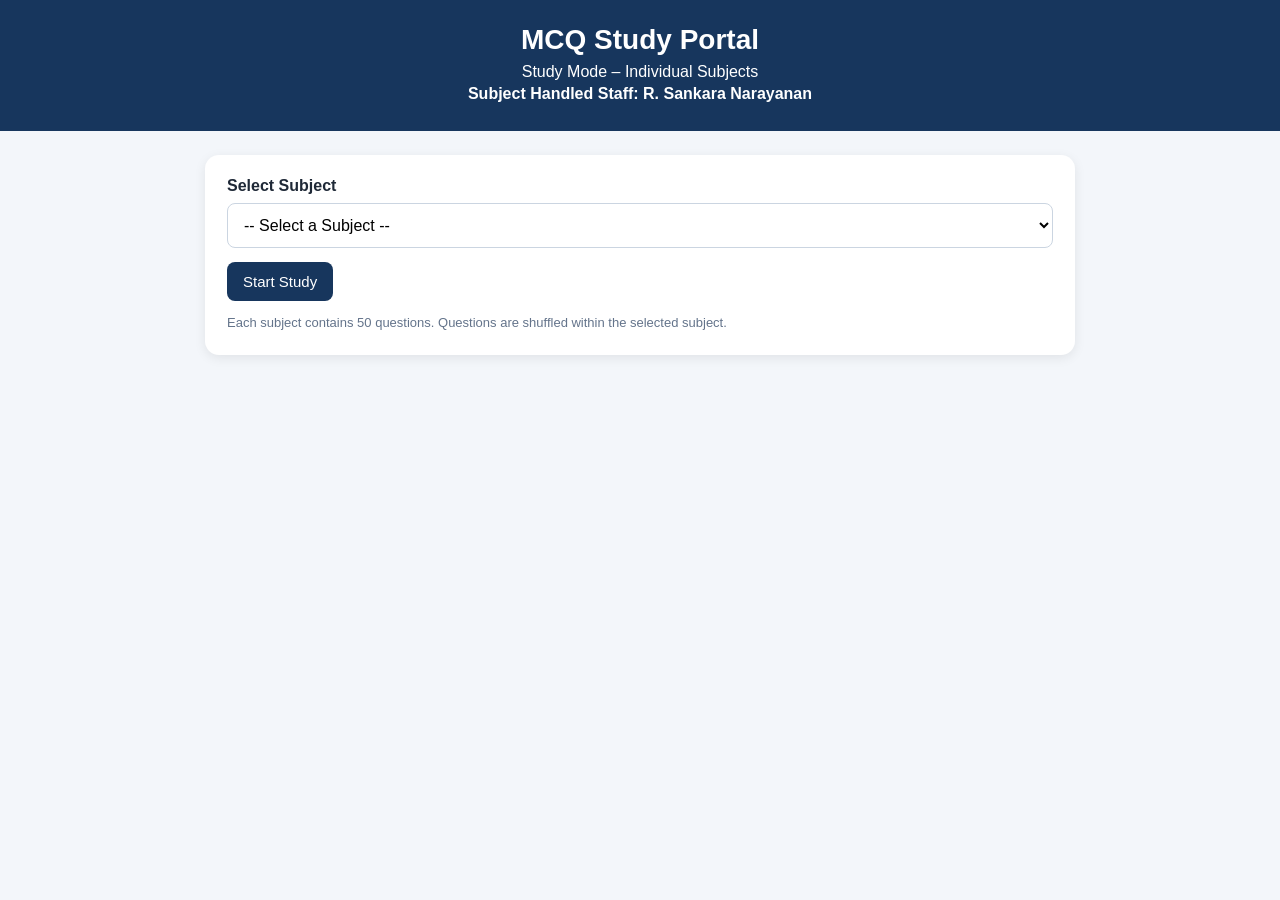
==== index.html @ 5b1bfc80 "Add files via upload" ====
<!DOCTYPE html>
<html lang="en">
<head>
<meta charset="UTF-8">
<meta name="viewport" content="width=device-width, initial-scale=1.0">
<title>MCQ Study Portal</title>
<style>
*{box-sizing:border-box}
body{margin:0;font-family:Arial,Helvetica,sans-serif;background:#f3f6fa;color:#1f2937}
header{background:#17365d;color:#fff;text-align:center;padding:24px 15px}
header h1{margin:0 0 7px;font-size:28px}
header p{margin:4px 0}
.container{max-width:900px;margin:24px auto;padding:0 15px}
.panel,.card{background:#fff;border-radius:14px;padding:22px;box-shadow:0 3px 12px rgba(0,0,0,.08);margin-bottom:18px}
label{font-weight:bold;display:block;margin-bottom:8px}
select{width:100%;padding:12px;border:1px solid #cbd5e1;border-radius:8px;font-size:16px;background:#fff}
button{border:0;border-radius:8px;padding:11px 16px;font-size:15px;cursor:pointer;background:#17365d;color:#fff}
button:hover{opacity:.9}
button:disabled{cursor:not-allowed;opacity:.9}
.secondary{background:#64748b}
.start{margin-top:14px}
.subject{font-size:14px;font-weight:bold;color:#2563eb;margin-bottom:8px}
.progress{font-size:14px;color:#64748b;margin:8px 0}
.bar{height:8px;background:#e2e8f0;border-radius:20px;overflow:hidden;margin-bottom:22px}
.fill{height:100%;width:0;background:#2563eb;transition:.2s}
.question{font-size:20px;font-weight:bold;line-height:1.5;margin-bottom:18px}
.option{display:block;width:100%;text-align:left;margin:10px 0;background:#f8fafc;color:#1f2937;border:1px solid #cbd5e1}
.option.correct{background:#dcfce7;border-color:#16a34a;color:#166534}
.option.wrong{background:#fee2e2;border-color:#dc2626;color:#991b1b}
.feedback{display:none;margin-top:15px;padding:12px;border-radius:8px;font-weight:bold}
.feedback.show{display:block}
.feedback.correct{background:#dcfce7;color:#166534}
.feedback.wrong{background:#fee2e2;color:#991b1b}
.nav{display:flex;justify-content:space-between;gap:10px;margin-top:20px}
.note{font-size:13px;color:#64748b;margin-top:12px;line-height:1.5}
.hidden{display:none}
@media(max-width:600px){header h1{font-size:23px}.question{font-size:18px}.panel,.card{padding:17px}}
</style>
</head>
<body>
<header>
<h1>MCQ Study Portal</h1>
<p>Study Mode – Individual Subjects</p>
<p style="font-weight:bold">Subject Handled Staff: R. Sankara Narayanan</p>
</header>

<div class="container">
<div class="panel">
<label for="subjectSelect">Select Subject</label>
<select id="subjectSelect">
<option value="">-- Select a Subject --</option>
<option value="IDT">Innovation &amp; Design Thinking</option>
<option value="WDF">Web Fundamentals and HTML</option>
<option value="IOT">Internet of Things</option>
<option value="DBMS">Database Management System</option>
</select>
<button class="start" onclick="startStudy()">Start Study</button>
<div class="note">Each subject contains 50 questions. Questions are shuffled within the selected subject.</div>
</div>

<div id="studyCard" class="card hidden">
<div class="subject" id="subjectName"></div>
<div class="progress" id="progress"></div>
<div class="bar"><div class="fill" id="fill"></div></div>
<div class="question" id="question"></div>
<div id="options"></div>
<div id="feedback" class="feedback"></div>
<div class="nav">
<button class="secondary" onclick="previousQuestion()">Previous</button>
<button onclick="nextQuestion()">Next</button>
</div>
</div>
</div>

<script>
const banks = {"IDT": [{"q": "Which of the following best describes innovation?", "o": ["Repeating an existing idea without changes", "Applying new ideas to create value or solve problems", "Memorizing existing information", "Avoiding changes in existing systems"], "a": 1}, {"q": "What is the main purpose of creativity in the innovation process?", "o": ["To generate new and useful ideas", "To eliminate all possible ideas", "To follow existing solutions only", "To reduce the number of alternatives"], "a": 0}, {"q": "Which of the following is an important characteristic of an innovative idea?", "o": ["It must always be expensive", "It should provide value or solve a problem", "It must use advanced technology", "It should never be modified"], "a": 1}, {"q": "Why is innovation important for organizations?", "o": ["It helps organizations avoid customer needs", "It helps organizations develop better products and solutions", "It prevents competition", "It eliminates the need for creativity"], "a": 1}, {"q": "Design Thinking primarily focuses on:", "o": ["Technology-centered solutions", "User-centered problem solving", "Increasing production speed only", "Reducing communication"], "a": 1}, {"q": "Which of the following is generally considered the first stage of Design Thinking?", "o": ["Ideate", "Prototype", "Empathize", "Test"], "a": 2}, {"q": "The main objective of the Empathize stage is to:", "o": ["Understand the users and their experiences", "Develop the final product immediately", "Select the cheapest solution", "Test the final prototype"], "a": 0}, {"q": "Which Design Thinking stage involves clearly defining the problem based on user needs and observations?", "o": ["Empathize", "Define", "Prototype", "Test"], "a": 1}, {"q": "Which stage of Design Thinking focuses on generating a wide range of possible solutions?", "o": ["Define", "Ideate", "Test", "Empathize"], "a": 1}, {"q": "A prototype in Design Thinking is mainly used to:", "o": ["Create the final product directly", "Test and communicate an idea", "Replace user research", "Avoid experimentation"], "a": 1}, {"q": "The main purpose of the Test stage is to:", "o": ["Understand how users respond to a solution", "Stop the design process", "Generate the initial problem", "Avoid user feedback"], "a": 0}, {"q": "A user-centric approach means:", "o": ["Designing products based only on company preferences", "Designing solutions around user needs and experiences", "Ignoring user feedback", "Focusing only on production cost"], "a": 1}, {"q": "Which activity is most useful for understanding how users behave in their real environment?", "o": ["Observation", "Advertising", "Budgeting", "Programming"], "a": 0}, {"q": "Empathy mapping is mainly used to:", "o": ["Understand a user's thoughts, feelings, actions, and experiences", "Calculate manufacturing costs", "Create financial statements", "Measure computer performance"], "a": 0}, {"q": "Which of the following is commonly included in an empathy map?", "o": ["Says", "Thinks", "Does", "All of the above"], "a": 3}, {"q": "Problem identification in Design Thinking should primarily focus on:", "o": ["The actual needs and difficulties of users", "The designer's personal preferences", "The most expensive solution", "The latest available technology"], "a": 0}, {"q": "Which creative thinking technique encourages generating many ideas without immediately judging them?", "o": ["Brainstorming", "Debugging", "Auditing", "Benchmarking"], "a": 0}, {"q": "What is the main purpose of brainstorming?", "o": ["To generate a large number of ideas", "To select one idea immediately", "To reject unusual ideas", "To avoid group participation"], "a": 0}, {"q": "Which of the following helps designers understand a problem from the user's point of view?", "o": ["Empathy", "Automation", "Accounting", "Optimization"], "a": 0}, {"q": "Which statement best describes the relationship between creativity and innovation?", "o": ["Creativity generates ideas, while innovation applies ideas to create value", "Creativity and innovation are exactly the same", "Innovation eliminates the need for creativity", "Creativity is useful only in artistic activities"], "a": 0}, {"q": "A college notices that students frequently wait for a long time at the canteen during lunch. A Design Thinking team observes students, interviews them, and studies their difficulties before proposing solutions. Which principle is primarily being followed?", "o": ["Technology-first approach", "User-centric approach", "Cost-centric approach", "Production-centric approach"], "a": 1}, {"q": "During an empathy study, students say that the online attendance system is \"confusing,\" but their actual behavior shows that they frequently ask classmates for help. What does this observation suggest?", "o": ["User statements should always be ignored", "User behavior can provide additional insights beyond what users explicitly say", "The system should immediately be replaced", "Interviews are unnecessary in Design Thinking"], "a": 1}, {"q": "A design team identifies the problem as \"Students need a better mobile application.\" Later, after user research, they redefine it as \"Students need a simple way to receive timely information about classroom changes.\" Why is the second problem statement better?", "o": ["It focuses on a specific technology", "It focuses on an underlying user need", "It completely avoids the user", "It provides a final solution immediately"], "a": 1}, {"q": "During brainstorming, one team member suggests an unusual idea. Other members immediately criticize it, and no further ideas are generated. Which principle of creative thinking has been violated?", "o": ["Delaying judgment during idea generation", "Focusing only on existing solutions", "Reducing the number of ideas", "Selecting the final prototype immediately"], "a": 0}, {"q": "A team develops a prototype, receives negative feedback from users, modifies the design, and tests it again. What important characteristic of Design Thinking is demonstrated?", "o": ["Design Thinking is a strictly linear process", "Design Thinking is iterative and uses feedback for improvement", "User feedback is used only after final development", "Prototyping eliminates the need for testing"], "a": 1}, {"q": "Which of the following best distinguishes creativity from innovation?", "o": ["Creativity focuses on generating ideas, while innovation focuses on implementing useful ideas", "Creativity is only related to technology", "Innovation does not require ideas", "Creativity always produces a commercial product"], "a": 0}, {"q": "Which factor can strongly encourage innovation within an organization?", "o": ["Fear of failure", "Openness to new ideas", "Avoidance of experimentation", "Strictly following existing methods"], "a": 1}, {"q": "An invention becomes an innovation when it:", "o": ["Is kept as a theoretical concept", "Is applied successfully to create value", "Is stored without being used", "Is copied from another person"], "a": 1}, {"q": "Which of the following is most likely to prevent creativity?", "o": ["Open discussion", "Multiple perspectives", "Fear of criticism", "Free exchange of ideas"], "a": 2}, {"q": "What is the primary purpose of Design Thinking?", "o": ["To find solutions based only on technical feasibility", "To solve complex problems by understanding people and their needs", "To eliminate the need for experimentation", "To produce solutions without research"], "a": 1}, {"q": "Which activity is most closely associated with the Define stage of Design Thinking?", "o": ["Framing the core user problem", "Building a physical model", "Conducting final product testing", "Launching the product"], "a": 0}, {"q": "What is the main characteristic of the Ideate stage?", "o": ["Selecting only one solution immediately", "Exploring multiple possible solutions", "Manufacturing the final product", "Measuring product sales"], "a": 1}, {"q": "Which of the following is an appropriate activity during the Prototype stage?", "o": ["Creating a simple representation of a proposed solution", "Writing the final business report", "Avoiding user interaction", "Defining the original problem"], "a": 0}, {"q": "Why is iteration important in Design Thinking?", "o": ["It allows the solution to be improved through repeated learning", "It prevents changes to the design", "It eliminates the need for testing", "It ensures that the first idea becomes the final solution"], "a": 0}, {"q": "Which of the following is an example of qualitative user research?", "o": ["Conducting an interview with a student", "Calculating the average attendance percentage", "Counting the number of computers", "Measuring network speed"], "a": 0}, {"q": "When observing users, a designer should primarily:", "o": ["Assume the reason behind every action", "Carefully notice user behavior and context", "Interrupt users frequently", "Suggest solutions immediately"], "a": 1}, {"q": "What is the main purpose of asking open-ended questions during user research?", "o": ["To obtain detailed responses and insights", "To force users to select one option", "To reduce user participation", "To confirm the designer's assumptions"], "a": 0}, {"q": "Which statement about empathy in Design Thinking is most appropriate?", "o": ["It means agreeing with every user opinion", "It helps designers understand users' experiences and perspectives", "It means designing without interacting with users", "It focuses only on emotional problems"], "a": 1}, {"q": "In an empathy map, the \"Feels\" section mainly captures:", "o": ["A user's emotional reactions", "The user's financial information", "The technical specifications of a product", "The designer's assumptions"], "a": 0}, {"q": "Which question is most useful for identifying a user's pain point?", "o": ["What difficulties do you experience while performing this task?", "Which programming language do you prefer?", "What is the product's manufacturing cost?", "Who designed the product?"], "a": 0}, {"q": "A problem statement in Design Thinking should generally be:", "o": ["Focused on a specific user need", "Written as a detailed technical solution", "Limited to one particular technology", "Based entirely on assumptions"], "a": 0}, {"q": "Which creative thinking technique involves changing or modifying an existing idea to develop a new possibility?", "o": ["SCAMPER", "Debugging", "Scheduling", "Classification"], "a": 0}, {"q": "What does the \"M\" in the SCAMPER technique represent?", "o": ["Modify", "Measure", "Manage", "Minimize"], "a": 0}, {"q": "Which technique encourages a person to generate ideas by looking at a problem from different viewpoints or roles?", "o": ["Six Thinking Hats", "Data normalization", "Flowcharting", "Benchmarking"], "a": 0}, {"q": "Which of the following is an important characteristic of effective creative thinking?", "o": ["Considering alternative perspectives", "Accepting the first idea without analysis", "Avoiding unusual possibilities", "Rejecting ideas before exploring them"], "a": 0}, {"q": "A university wants to improve its library service. Students complain that finding books is difficult, but observation shows that many students are actually confused by the location signs. Which conclusion demonstrates effective Design Thinking?", "o": ["Immediately develop a new library application", "Investigate the underlying user difficulty before selecting a solution", "Replace all library computers", "Ignore observations because students already provided feedback"], "a": 1}, {"q": "A design team interviews students and discovers that students request \"more charging points.\" However, observation reveals that the actual problem is that students cannot find available charging points when needed. Which insight is most useful?", "o": ["The solution must immediately be more charging points", "The underlying need should be investigated rather than accepting the stated solution", "Interviews should not be conducted", "Observation is unnecessary when users give suggestions"], "a": 1}, {"q": "During ideation, a team generates 50 possible solutions but initially evaluates none of them. Why can this approach be useful?", "o": ["It encourages divergent thinking before convergent selection", "It guarantees that every idea will be implemented", "It prevents creativity", "It eliminates the need for user research"], "a": 0}, {"q": "A team creates two low-cost prototypes for the same user problem and allows users to interact with both. What is the main advantage of this approach?", "o": ["It allows comparison and learning before investing heavily in one solution", "It guarantees that both prototypes will become final products", "It eliminates the need for user feedback", "It prevents further modification"], "a": 0}, {"q": "A designer believes that students dislike a particular college service. During interviews, students provide evidence that contradicts this belief. What should the designer do?", "o": ["Ignore the evidence and retain the original assumption", "Modify the understanding of the problem based on the evidence", "Stop the Design Thinking process", "Select a solution before collecting more information"], "a": 1}], "WDF": [{"q": "What is the main purpose of the World Wide Web?", "o": ["To provide access to interconnected web resources", "To replace computer hardware", "To store files only on local computers", "To control operating systems"], "a": 0}, {"q": "Which statement correctly distinguishes the Internet from the Web?", "o": ["The Internet and Web are exactly the same", "The Web is a service that operates over the Internet", "The Internet operates only through web browsers", "The Web does not require a network connection"], "a": 1}, {"q": "In the client-server model, which component usually requests a web resource?", "o": ["Server", "Database", "Client", "Router"], "a": 2}, {"q": "Which component is primarily responsible for responding to requests from clients?", "o": ["Server", "Browser cache", "Keyboard", "Monitor"], "a": 0}, {"q": "Which part of a URL identifies the communication protocol?", "o": ["Domain name", "Path", "Protocol scheme", "File name"], "a": 2}, {"q": "What is the main purpose of DNS?", "o": ["To encrypt web pages", "To translate domain names into IP addresses", "To create HTML documents", "To compress web files"], "a": 1}, {"q": "Which HTTP method is commonly used to retrieve data from a server?", "o": ["GET", "POST", "DELETE", "PATCH"], "a": 0}, {"q": "Which HTTP status code indicates that a requested resource was successfully returned?", "o": ["404", "500", "200", "301"], "a": 2}, {"q": "What does HTTP status code 404 generally indicate?", "o": ["Successful request", "Resource not found", "Server permanently stopped", "Authentication completed"], "a": 1}, {"q": "Which HTTP status code represents a server-side error?", "o": ["201", "301", "404", "500"], "a": 3}, {"q": "What is the primary function of a web browser?", "o": ["To compile operating systems", "To request, interpret, and display web resources", "To replace a web server", "To assign IP addresses"], "a": 1}, {"q": "Which tool in a modern browser is mainly used to inspect HTML and CSS and debug web pages?", "o": ["File Manager", "Calculator", "Developer Tools", "Media Player"], "a": 2}, {"q": "Which declaration is used to indicate that an HTML document uses HTML5?", "o": ["<!DOCTYPE html>", "<html5>", "<doctype html5>", "<html version=\"5\">"], "a": 0}, {"q": "Which HTML element contains metadata and information about the document?", "o": ["<body>", "<head>", "<main>", "<section>"], "a": 1}, {"q": "Which HTML element is used to create a hyperlink?", "o": ["<link>", "<href>", "<a>", "<url>"], "a": 2}, {"q": "Which attribute specifies the destination of a hyperlink?", "o": ["src", "alt", "href", "target"], "a": 2}, {"q": "Which HTML element is used to display an image?", "o": ["<image>", "<img>", "<picturebox>", "<src>"], "a": 1}, {"q": "Which attribute provides alternative text for an image?", "o": ["title", "href", "alt", "text"], "a": 2}, {"q": "Which HTML element creates an unordered list?", "o": ["<ol>", "<list>", "<li>", "<ul>"], "a": 3}, {"q": "Which HTML element is used to define a table row?", "o": ["<td>", "<tr>", "<th>", "<row>"], "a": 1}, {"q": "A user enters a domain name into a browser, and the browser needs to determine the server's IP address before establishing communication. Which process is primarily involved?", "o": ["HTML parsing", "DNS resolution", "CSS rendering", "Form validation"], "a": 1}, {"q": "A browser receives an HTML document from a server. Which sequence best represents the general rendering process?", "o": ["Render page → parse HTML → request document", "Parse HTML → construct page structure → apply styles → render", "Apply CSS → request DNS → parse HTML", "Render page → apply HTML → resolve domain name"], "a": 1}, {"q": "A developer wants a button on a webpage to submit form data to the server where the data should not normally appear in the URL query string. Which method is more appropriate?", "o": ["GET", "TRACE", "POST", "HEAD"], "a": 2}, {"q": "Which HTML structure provides the most semantic meaning for the main content of a webpage?", "o": ["Using only <div> elements", "Using <main> for the primary content", "Using <span> for all content", "Using <br> between sections"], "a": 1}, {"q": "A developer opens browser DevTools and changes CSS properties directly in the Elements panel. What is the main purpose of doing this?", "o": ["Permanently modifying the server-side HTML", "Testing visual changes interactively in the browser", "Changing the DNS records", "Installing a web server"], "a": 1}, {"q": "Which of the following is required for a client to communicate with a web server?", "o": ["Network connection", "Printer connection", "Spreadsheet software", "Image editor"], "a": 0}, {"q": "What does a web server generally do when it receives a valid client request?", "o": ["Deletes the browser", "Processes the request and sends an appropriate response", "Changes the client's operating system", "Creates a new IP address for every request"], "a": 1}, {"q": "Which part of a URL generally identifies the website's domain?", "o": ["Query string", "Fragment", "Domain name", "File extension"], "a": 2}, {"q": "In the URL https://example.com/products/item.html, what does /products/item.html represent?", "o": ["Protocol", "Path", "Domain", "Port"], "a": 1}, {"q": "Which HTTP method is generally associated with sending new data to a server?", "o": ["POST", "GET", "HEAD", "OPTIONS"], "a": 0}, {"q": "Which HTTP status code indicates a successful resource creation?", "o": ["200", "201", "404", "503"], "a": 1}, {"q": "What does an HTTP 301 response generally indicate?", "o": ["Temporary server failure", "Unauthorized access", "Permanent redirection", "Successful deletion"], "a": 2}, {"q": "Which status code belongs to the 4xx category?", "o": ["200", "301", "404", "500"], "a": 2}, {"q": "What is the primary role of DNS in web communication?", "o": ["Converting HTML into CSS", "Mapping human-readable domain names to network addresses", "Creating hyperlinks", "Rendering images"], "a": 1}, {"q": "Which browser component allows developers to view network requests made by a webpage?", "o": ["DevTools Network panel", "Address bar", "Bookmark manager", "History panel"], "a": 0}, {"q": "Which element represents the root of an HTML document?", "o": ["<body>", "<head>", "<html>", "<document>"], "a": 2}, {"q": "Which section normally contains the visible content displayed on a webpage?", "o": ["<meta>", "<body>", "<head>", "<title>"], "a": 1}, {"q": "Which HTML attribute is used to provide a unique identifier for an element?", "o": ["class", "name", "id", "type"], "a": 2}, {"q": "Which HTML element is normally used for the largest heading?", "o": ["<h6>", "<heading>", "<head>", "<h1>"], "a": 3}, {"q": "Which element represents an individual item in an HTML list?", "o": ["<li>", "<item>", "<list>", "<ul>"], "a": 0}, {"q": "Which HTML element is used to create a numbered list?", "o": ["<ul>", "<ol>", "<dl>", "<li>"], "a": 1}, {"q": "Which semantic element is most appropriate for a group of navigation links?", "o": ["<nav>", "<navigate>", "<links>", "<menuitem>"], "a": 0}, {"q": "Which HTML element is used to create a form?", "o": ["<input>", "<form>", "<fieldset>", "<submit>"], "a": 1}, {"q": "Which input type is most appropriate for allowing a user to select a date?", "o": ["text", "number", "date", "calendar"], "a": 2}, {"q": "Which HTML element is used to embed a video in a webpage?", "o": ["<movie>", "<media>", "<video>", "<film>"], "a": 2}, {"q": "A webpage contains a form with user information. The developer wants the submitted values to be included as parameters in the URL. Which HTTP method is generally appropriate?", "o": ["POST", "GET", "DELETE", "PATCH"], "a": 1}, {"q": "A developer wants to make a webpage more meaningful to search engines and assistive technologies. Which approach is most appropriate?", "o": ["Use semantic HTML elements where appropriate", "Use only <div> elements", "Replace headings with images", "Avoid structural elements"], "a": 0}, {"q": "A webpage contains a table where the first row contains headings such as \"Name\", \"Email\", and \"Department\". Which HTML element is most appropriate for these heading cells?", "o": ["<td>", "<tr>", "<th>", "<theadcell>"], "a": 2}, {"q": "A developer wants an image to remain understandable to users who cannot see the image. Which HTML feature should be used?", "o": ["href attribute", "alt attribute", "src attribute", "target attribute"], "a": 1}, {"q": "A browser loads an HTML page, but a developer wants to identify which resource is taking unusually long to load. Which DevTools feature would be most useful?", "o": ["Elements panel", "Network panel", "Console history", "Bookmarks panel"], "a": 1}], "IOT": [{"q": "What does IoT primarily refer to?", "o": ["Connecting physical objects to networks so they can collect and exchange data", "Connecting only computers to the Internet", "Developing only mobile applications", "Storing data only on personal computers"], "a": 0}, {"q": "Which of the following is an important characteristic of IoT?", "o": ["Devices operate without any communication", "Physical objects can sense, communicate, and exchange information", "IoT devices cannot interact with their environment", "IoT is limited to desktop computers"], "a": 1}, {"q": "Which of the following is a common real-world application of IoT?", "o": ["Smart home automation", "Traditional paper filing", "Manual typewriting", "Offline text editing"], "a": 0}, {"q": "What was one of the major ideas behind Machine-to-Machine communication?", "o": ["Enabling machines to exchange information with limited human intervention", "Connecting only humans through social media", "Replacing all sensors with computers", "Preventing machines from communicating"], "a": 0}, {"q": "How is modern IoT related to M2M communication?", "o": ["IoT completely eliminates machine communication", "M2M communication contributed to the development of connected IoT systems", "M2M and IoT have no relationship", "IoT existed before all forms of machine communication"], "a": 1}, {"q": "Which of the following is an important building block of an IoT ecosystem?", "o": ["Sensors", "Paper documents", "Typewriters", "Manual registers"], "a": 0}, {"q": "What is the primary function of a sensor in an IoT system?", "o": ["To physically move an object", "To detect or measure physical conditions", "To provide electrical power to every device", "To display web pages"], "a": 1}, {"q": "Which of the following can be measured using an IoT sensor?", "o": ["Temperature", "Programming language", "Database schema", "Source code"], "a": 0}, {"q": "What is the primary function of an actuator?", "o": ["To sense environmental conditions", "To store Internet addresses", "To perform a physical action based on a control signal", "To translate domain names"], "a": 2}, {"q": "Which device is commonly used to control sensors and actuators in an IoT system?", "o": ["Microcontroller", "Monitor", "Printer", "Keyboard"], "a": 0}, {"q": "A microcontroller typically contains:", "o": ["Only a display screen", "Processing capability along with memory and input/output interfaces", "Only a network cable", "Only a sensor"], "a": 1}, {"q": "What is the primary role of a gateway in an IoT ecosystem?", "o": ["To connect IoT devices or networks and facilitate communication", "To replace all sensors", "To physically measure temperature", "To act only as a power supply"], "a": 0}, {"q": "In a basic IoT reference architecture, which layer is closest to the physical environment?", "o": ["Application layer", "Network layer", "Perception layer", "Presentation layer"], "a": 2}, {"q": "What is the main responsibility of the perception layer?", "o": ["Providing user applications", "Sensing and collecting information from the physical environment", "Managing business reports", "Displaying web pages"], "a": 1}, {"q": "Which layer is primarily responsible for transmitting collected data between IoT devices and other systems?", "o": ["Network layer", "Perception layer", "Application layer", "Physical storage layer"], "a": 0}, {"q": "What is the main purpose of the application layer in IoT?", "o": ["To directly measure temperature", "To provide services and applications using IoT data", "To replace sensors", "To physically move devices"], "a": 1}, {"q": "Which sequence correctly represents the basic three-layer IoT reference architecture?", "o": ["Application → Perception → Network", "Network → Application → Perception", "Perception → Network → Application", "Application → Network → Perception"], "a": 2}, {"q": "A smart irrigation system uses a soil-moisture sensor to determine whether water is required. Which component performs the measurement?", "o": ["Actuator", "Gateway", "Sensor", "Microcontroller"], "a": 2}, {"q": "In a smart lighting system, which component can switch a light ON or OFF based on a control signal?", "o": ["Sensor", "Actuator", "Gateway", "Network cable"], "a": 1}, {"q": "Which statement best describes the scope of IoT?", "o": ["It is limited to industrial machines", "It is limited to smart homes", "It can connect and monitor devices across areas such as healthcare, agriculture, industry, and transportation", "It is limited to personal computers"], "a": 2}, {"q": "A smart farming system measures soil moisture and sends the collected information to a remote application. Which sequence best represents the basic flow of information?", "o": ["Application → Sensor → Network", "Sensor → Network → Application", "Network → Sensor → Application", "Actuator → Application → Sensor"], "a": 1}, {"q": "An IoT device collects temperature data, but the device cannot directly communicate with a remote server because it uses a local communication technology. Which component can help connect the local IoT network to another network?", "o": ["Sensor", "Actuator", "Gateway", "Battery"], "a": 2}, {"q": "A system continuously monitors a patient's temperature and uses the collected information to trigger a cooling mechanism when required. Which combination correctly represents the sensing and action components?", "o": ["Sensor for measuring temperature and actuator for performing the physical action", "Actuator for measuring temperature and sensor for performing the physical action", "Gateway for measuring temperature and sensor for performing the physical action", "Microcontroller for measuring temperature and network for performing the physical action"], "a": 0}, {"q": "Which statement best explains the evolution from M2M communication to modern IoT?", "o": ["M2M focused on machine communication, while IoT extends connectivity into broader ecosystems involving devices, networks, data, and applications", "M2M was developed after modern IoT", "IoT removes the need for machine communication", "M2M systems were designed only for human-to-human communication"], "a": 0}, {"q": "An IoT system has sensors that collect environmental data, a communication network that transfers the data, and an application that presents useful services to users. Which mapping is correct?", "o": ["Sensors – Application layer; Network – Perception layer; Application – Network layer", "Sensors – Perception layer; Network – Network layer; Application – Application layer", "Sensors – Network layer; Network – Application layer; Application – Perception layer", "Sensors – Application layer; Network – Network layer; Application – Perception layer"], "a": 1}, {"q": "Which statement best describes an IoT device?", "o": ["A physical device capable of sensing, processing, communicating, or acting within a connected system", "A device that can only perform offline calculations", "A device that cannot exchange information", "A computer used only for word processing"], "a": 0}, {"q": "Why is IoT considered important in modern applications?", "o": ["It prevents automation", "It enables monitoring, control, and data-driven decision making", "It eliminates the use of sensors", "It removes the need for communication networks"], "a": 1}, {"q": "Which of the following is an example of IoT in healthcare?", "o": ["Smart patient monitoring", "Manual paper record keeping only", "Traditional classroom teaching", "Offline document printing"], "a": 0}, {"q": "Which of the following is an example of IoT in transportation?", "o": ["Smart traffic monitoring", "Manual filing", "Traditional handwriting", "Offline image editing"], "a": 0}, {"q": "M2M communication primarily involves communication between:", "o": ["Humans and books", "Machines or devices", "Computers and printers only", "Users and websites only"], "a": 1}, {"q": "Which development helped expand M2M concepts into modern IoT ecosystems?", "o": ["Wider connectivity and integration of connected devices, data, and applications", "Removal of communication networks", "Elimination of sensors", "Replacement of digital systems with manual systems"], "a": 0}, {"q": "Which of the following is part of the IoT ecosystem?", "o": ["Devices", "Connectivity", "Applications", "All of the above"], "a": 3}, {"q": "What is the main purpose of collecting data from IoT devices?", "o": ["To prevent analysis", "To support monitoring, control, and useful services", "To disconnect devices", "To eliminate automation"], "a": 1}, {"q": "Which component detects a physical phenomenon such as light, temperature, or pressure?", "o": ["Sensor", "Gateway", "Actuator", "Application"], "a": 0}, {"q": "Which component converts a control signal into a physical action?", "o": ["Gateway", "Sensor", "Actuator", "Network"], "a": 2}, {"q": "Which of the following is an example of an actuator?", "o": ["Temperature sensor", "Motor", "Light sensor", "Humidity sensor"], "a": 1}, {"q": "What is one important advantage of using a microcontroller in IoT devices?", "o": ["It can process sensor inputs and control connected components", "It can only display information", "It cannot interact with sensors", "It replaces every network in an IoT system"], "a": 0}, {"q": "Which component can provide an interface between different communication technologies in an IoT system?", "o": ["Sensor", "Gateway", "Actuator", "Battery"], "a": 1}, {"q": "The perception layer may also be referred to as the layer responsible for:", "o": ["Sensing and data acquisition", "User interface design", "Business management", "Application reporting"], "a": 0}, {"q": "Which layer provides communication between the perception layer and higher-level applications?", "o": ["Application layer", "Network layer", "User layer", "Device-free layer"], "a": 1}, {"q": "Which IoT layer is most closely associated with delivering services to end users?", "o": ["Perception layer", "Network layer", "Application layer", "Sensor layer"], "a": 2}, {"q": "A temperature sensor is connected to a microcontroller. What is the likely role of the microcontroller?", "o": ["To interpret sensor data and execute programmed control logic", "To physically measure temperature without a sensor", "To replace the communication network", "To provide only mechanical movement"], "a": 0}, {"q": "A smart door system detects a person's presence and automatically unlocks the door. Which combination is most appropriate?", "o": ["Sensor for detection and actuator for door movement", "Actuator for detection and sensor for door movement", "Gateway for detection and sensor for door movement", "Network for detection and gateway for door movement"], "a": 0}, {"q": "Which of the following best describes a gateway in an IoT system?", "o": ["A component that only measures physical parameters", "A component that can connect local devices or networks to other networks or systems", "A component that only performs mechanical actions", "A component used only for displaying data"], "a": 1}, {"q": "Which of the following represents a complete basic IoT flow?", "o": ["Sense → Communicate → Process/Use data → Act when required", "Act → Disconnect → Sense → Delete data", "Display → Print → Disconnect → Sense", "Store → Print → Type → Disconnect"], "a": 0}, {"q": "A factory uses sensors to monitor machine vibration. The data is transmitted through a gateway to a monitoring application, which alerts an operator when abnormal vibration is detected. Which sequence best represents the system?", "o": ["Actuator → Sensor → Gateway → Application", "Sensor → Gateway → Application → User alert", "Gateway → Sensor → Actuator → Application", "Application → Sensor → Gateway → Actuator"], "a": 1}, {"q": "An IoT system uses a microcontroller to read sensor values and then activate a motor when a threshold is exceeded. What is the most appropriate role of the microcontroller?", "o": ["It acts only as a network cable", "It performs processing and control between sensing and actuation", "It replaces the physical sensor", "It provides only Internet access"], "a": 1}, {"q": "A smart building has temperature sensors, network connectivity, a gateway, and an application that allows administrators to monitor room conditions. Which statement is most accurate?", "o": ["The sensors belong to the application layer", "The gateway replaces the perception layer", "The system combines multiple IoT ecosystem components to provide an integrated service", "The application directly measures temperature without sensors"], "a": 2}, {"q": "A company wants to convert an isolated machine-monitoring system into a broader IoT solution. Which change would best represent this transition?", "o": ["Remove communication capabilities", "Connect devices with networks and integrate collected data with applications and services", "Replace sensors with manual inspection", "Prevent devices from exchanging information"], "a": 1}, {"q": "In a three-layer IoT architecture, a sensor detects temperature, a communication network transfers the reading, and a cloud-based application displays the temperature to a user. Which mapping is correct?", "o": ["Sensor – Application, Network – Perception, Cloud application – Network", "Sensor – Network, Network – Application, Cloud application – Perception", "Sensor – Perception, Network – Network, Cloud application – Application", "Sensor – Application, Network – Network, Cloud application – Perception"], "a": 2}], "DBMS": [{"q": "Which of the following is the primary purpose of a Database Management System?", "o": ["To increase data redundancy", "To manage and organize data efficiently", "To replace the operating system", "To increase processor speed"], "a": 1}, {"q": "Which of the following is a major disadvantage of the traditional file-processing system?", "o": ["Data redundancy", "Data independence", "Data abstraction", "Data security"], "a": 0}, {"q": "Which of the following is an advantage of a DBMS over a traditional file system?", "o": ["Increased data duplication", "Increased program-data dependency", "Improved data sharing and security", "Increased data inconsistency"], "a": 2}, {"q": "Who is primarily responsible for managing the database, defining access privileges, and maintaining database security?", "o": ["End User", "Application Programmer", "Database Administrator", "System Analyst"], "a": 2}, {"q": "In the three-level architecture of a DBMS, which level describes the overall logical structure of the database?", "o": ["External level", "Internal level", "Conceptual level", "Physical level"], "a": 2}, {"q": "Which data model represents data in the form of tables consisting of rows and columns?", "o": ["Hierarchical model", "Network model", "Relational model", "Object-oriented model"], "a": 2}, {"q": "Which data model organizes data in the form of a tree structure?", "o": ["Relational model", "Hierarchical model", "Network model", "Object-oriented model"], "a": 1}, {"q": "The actual data stored in a database at a particular point in time is called:", "o": ["Schema", "Instance", "Domain", "Attribute"], "a": 1}, {"q": "The overall logical structure or design of a database is known as:", "o": ["Instance", "Schema", "Tuple", "Relation"], "a": 1}, {"q": "Which type of data independence allows changes in the conceptual schema without requiring changes to external schemas?", "o": ["Physical data independence", "Logical data independence", "Storage independence", "Application independence"], "a": 1}, {"q": "Which DBMS language is used to create, alter, and delete database structures?", "o": ["DML", "DDL", "DCL", "TCL"], "a": 1}, {"q": "Which of the following is a DML command?", "o": ["CREATE", "GRANT", "INSERT", "COMMIT"], "a": 2}, {"q": "Which of the following is a DCL command?", "o": ["SELECT", "UPDATE", "GRANT", "COMMIT"], "a": 2}, {"q": "Which of the following is a TCL command?", "o": ["CREATE", "INSERT", "COMMIT", "GRANT"], "a": 2}, {"q": "In an ER model, an entity represents:", "o": ["A real-world object or concept", "A database command", "A table column only", "A database transaction"], "a": 0}, {"q": "A collection of similar entities is called:", "o": ["Entity set", "Relationship set", "Attribute set", "Domain"], "a": 0}, {"q": "Which of the following is an example of a multivalued attribute?", "o": ["Student ID", "Date of Birth", "Phone Numbers", "Age"], "a": 2}, {"q": "A relationship involving two entity sets is called:", "o": ["Unary relationship", "Binary relationship", "Ternary relationship", "Recursive relationship"], "a": 1}, {"q": "In an ER diagram, an attribute is generally represented by:", "o": ["Rectangle", "Diamond", "Oval", "Triangle"], "a": 2}, {"q": "Which key uniquely identifies each record in a relation?", "o": ["Foreign key", "Super key", "Primary key", "Alternate key"], "a": 2}, {"q": "A student can enroll in many courses, and each course can have many students. What type of relationship exists between Student and Course?", "o": ["One-to-one", "One-to-many", "Many-to-one", "Many-to-many"], "a": 3}, {"q": "If Dept_ID in STUDENT refers to Dept_ID in DEPARTMENT, what is Dept_ID in STUDENT?", "o": ["Primary key", "Candidate key", "Foreign key", "Super key"], "a": 2}, {"q": "Which relational algebra operation is used to retrieve only those tuples that satisfy a specified condition?", "o": ["Projection", "Selection", "Union", "Cartesian Product"], "a": 1}, {"q": "An employee can have multiple phone numbers. When mapping this ER model to a relational model, what is the most appropriate approach?", "o": ["Store all phone numbers in one atomic attribute", "Create a separate relation for Employee and Phone Number", "Use Phone Number as the employee's primary key", "Remove the Phone Number attribute"], "a": 1}, {"q": "A relationship between Employee and Project contains information that must participate in another relationship with Department. Which ER concept should be used to represent the relationship as a higher-level entity?", "o": ["Specialization", "Generalization", "Aggregation", "Generalization hierarchy"], "a": 2}, {"q": "Which of the following is a collection of related data?", "o": ["Database", "Program", "Algorithm", "Compiler"], "a": 0}, {"q": "Data inconsistency occurs when:", "o": ["Multiple copies of data contain different values", "Data is stored only once", "Data is encrypted", "Data is normalized"], "a": 0}, {"q": "Which database user develops application programs that access the database?", "o": ["End User", "Application Programmer", "Database Administrator", "Data Analyst"], "a": 1}, {"q": "Which level of database architecture is closest to physical storage?", "o": ["External Level", "Conceptual Level", "Internal Level", "User Level"], "a": 2}, {"q": "Which data model allows a record to have multiple parent records?", "o": ["Hierarchical Model", "Network Model", "Relational Model", "Object Model"], "a": 1}, {"q": "A row in a relational table is also known as:", "o": ["Attribute", "Tuple", "Domain", "Schema"], "a": 1}, {"q": "Which term refers to the set of allowable values for an attribute?", "o": ["Domain", "Relation", "Tuple", "Entity"], "a": 0}, {"q": "Which command is used to remove a table structure from a database?", "o": ["DELETE", "REMOVE", "DROP", "ERASE"], "a": 2}, {"q": "Which DML command is used to modify existing records?", "o": ["ALTER", "UPDATE", "CREATE", "GRANT"], "a": 1}, {"q": "Which command permanently saves a transaction?", "o": ["COMMIT", "ROLLBACK", "REVOKE", "SAVEPOINT"], "a": 0}, {"q": "In an ER diagram, relationships are represented by:", "o": ["Rectangles", "Ovals", "Diamonds", "Circles"], "a": 2}, {"q": "An attribute that can be divided into smaller subparts is called:", "o": ["Composite Attribute", "Derived Attribute", "Multivalued Attribute", "Key Attribute"], "a": 0}, {"q": "Which attribute can have multiple values for a single entity?", "o": ["Simple Attribute", "Composite Attribute", "Derived Attribute", "Multivalued Attribute"], "a": 3}, {"q": "Which relationship degree involves three entity sets?", "o": ["Unary", "Binary", "Ternary", "Recursive"], "a": 2}, {"q": "Specialization is a process of:", "o": ["Combining lower-level entities into a higher-level entity", "Dividing a higher-level entity into lower-level entities", "Removing attributes from entities", "Creating new tables"], "a": 1}, {"q": "Generalization is the reverse process of:", "o": ["Aggregation", "Normalization", "Specialization", "Mapping"], "a": 2}, {"q": "Which relational algebra operation combines tuples from two relations?", "o": ["Join", "Selection", "Projection", "Division"], "a": 0}, {"q": "Which key is chosen from candidate keys to uniquely identify records?", "o": ["Foreign Key", "Alternate Key", "Candidate Key", "Primary Key"], "a": 3}, {"q": "A candidate key that is not selected as the primary key is called:", "o": ["Alternate Key", "Foreign Key", "Composite Key", "Super Key"], "a": 0}, {"q": "Which rule states that information must be represented only as values in tables?", "o": ["Codd Rule 0", "Information Rule", "Access Rule", "Integrity Rule"], "a": 1}, {"q": "Consider an entity EMPLOYEE with attributes Employee_ID, Name, Salary, and Department. Which attribute is most suitable as a primary key?", "o": ["Name", "Salary", "Department", "Employee_ID"], "a": 3}, {"q": "A company stores customer information in one table and order information in another table. The Customer_ID field is used to connect both tables. Customer_ID in the Orders table is:", "o": ["Candidate Key", "Foreign Key", "Super Key", "Alternate Key"], "a": 1}, {"q": "In an ER model, a relationship \"Works_On\" between EMPLOYEE and PROJECT has attributes Hours_Worked and Role. If this relationship must participate in another relationship, which concept should be used?", "o": ["Aggregation", "Specialization", "Generalization", "Normalization"], "a": 0}, {"q": "Which relational algebra operation returns only specified columns from a relation?", "o": ["Join", "Selection", "Projection", "Union"], "a": 2}, {"q": "A student can enroll in many courses, and each course can have many students. This relationship is best represented as:", "o": ["One-to-One", "One-to-Many", "Many-to-One", "Many-to-Many"], "a": 3}]};
const subjectNames = {"IDT": "Innovation & Design Thinking", "WDF": "Web Fundamentals and HTML", "IOT": "Internet of Things", "DBMS": "Database Management System"};

let currentBank = [];
let currentIndex = 0;
let score = 0;
let answered = new Set();
let selectedSubject = "";

function shuffle(arr) {
  const a = arr.slice();
  for (let i = a.length - 1; i > 0; i--) {
    const j = Math.floor(Math.random() * (i + 1));
    [a[i], a[j]] = [a[j], a[i]];
  }
  return a;
}

function startStudy() {
  selectedSubject = document.getElementById("subjectSelect").value;
  if (!selectedSubject) {
    alert("Please select a subject.");
    return;
  }
  currentBank = shuffle(banks[selectedSubject]);
  currentIndex = 0;
  score = 0;
  answered = new Set();
  document.getElementById("studyCard").classList.remove("hidden");
  showQuestion();
  window.scrollTo({top: document.getElementById("studyCard").offsetTop - 15, behavior: "smooth"});
}

function showQuestion() {
  if (!currentBank.length) return;

  const item = currentBank[currentIndex];
  document.getElementById("subjectName").textContent = subjectNames[selectedSubject];
  document.getElementById("progress").textContent =
    `Question ${currentIndex + 1} of ${currentBank.length} | Score: ${score}`;
  document.getElementById("fill").style.width =
    ((currentIndex + 1) / currentBank.length * 100) + "%";
  document.getElementById("question").textContent = item.q;

  const options = document.getElementById("options");
  options.innerHTML = "";

  item.o.forEach((opt, i) => {
    const btn = document.createElement("button");
    btn.className = "option";
    btn.textContent = String.fromCharCode(65 + i) + ". " + opt;
    btn.onclick = () => checkAnswer(i, btn);
    options.appendChild(btn);
  });

  const f = document.getElementById("feedback");
  f.className = "feedback";
  f.textContent = "";
}

function checkAnswer(choice, clicked) {
  const item = currentBank[currentIndex];
  const buttons = document.querySelectorAll(".option");
  buttons.forEach(b => b.disabled = true);

  if (choice === item.a) {
    clicked.classList.add("correct");
    if (!answered.has(currentIndex)) {
      score++;
      answered.add(currentIndex);
    }
    showFeedback("Correct Answer: " + String.fromCharCode(65 + item.a), true);
  } else {
    clicked.classList.add("wrong");
    buttons[item.a].classList.add("correct");
    showFeedback("Correct Answer: " + String.fromCharCode(65 + item.a), false);
  }

  document.getElementById("progress").textContent =
    `Question ${currentIndex + 1} of ${currentBank.length} | Score: ${score}`;
}

function showFeedback(text, correct) {
  const f = document.getElementById("feedback");
  f.className = "feedback show " + (correct ? "correct" : "wrong");
  f.textContent = text;
}

function nextQuestion() {
  if (!currentBank.length) return;
  if (currentIndex < currentBank.length - 1) {
    currentIndex++;
    showQuestion();
  } else {
    alert("You have completed this study session. Score: " + score + " out of " + currentBank.length + ".");
  }
}

function previousQuestion() {
  if (currentIndex > 0) {
    currentIndex--;
    showQuestion();
  }
}
</script>
</body>
</html>
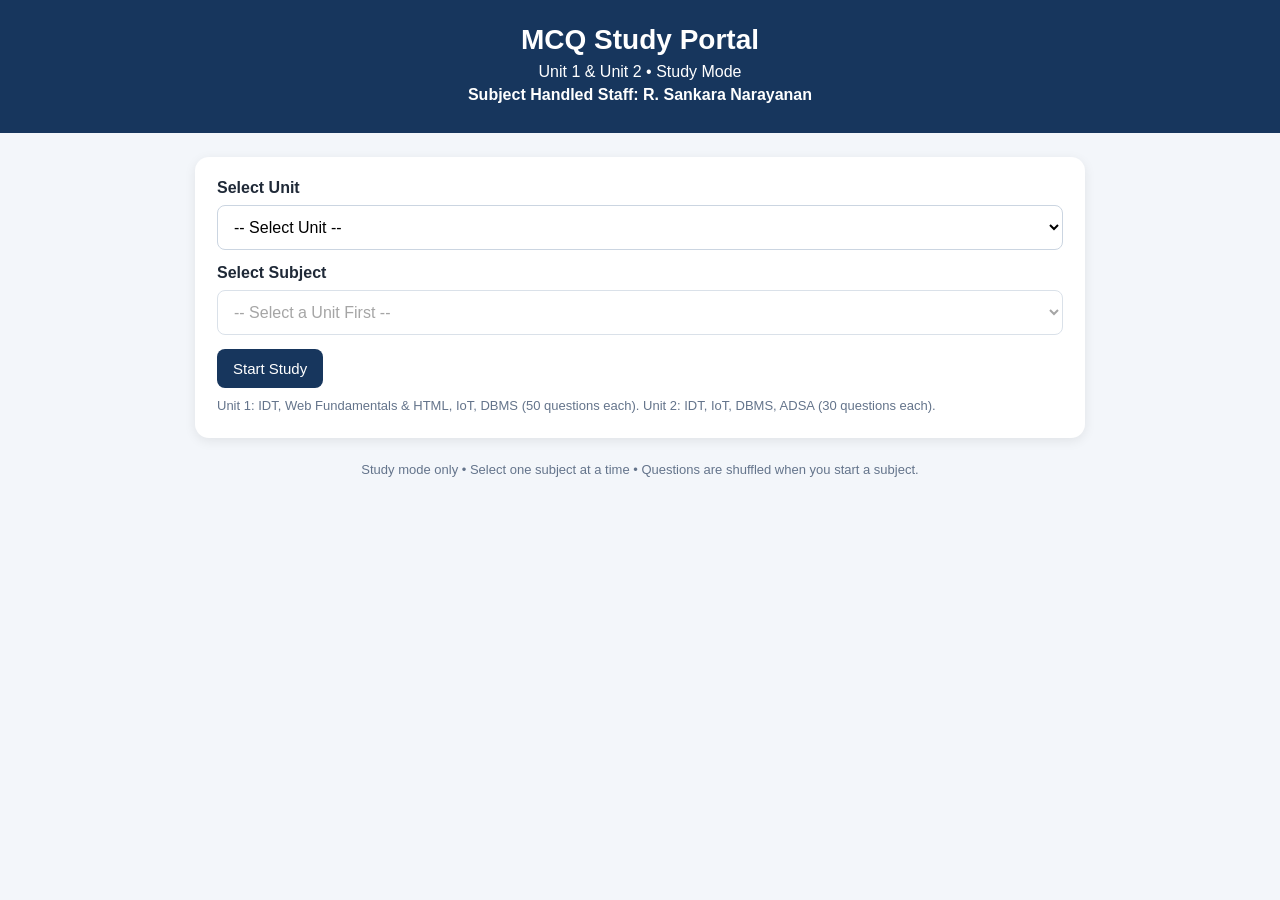
==== commit d64cf98f: "Add files via upload" ====
--- a/index.html
+++ b/index.html
@@ -3,180 +3,105 @@
 <head>
 <meta charset="UTF-8">
 <meta name="viewport" content="width=device-width, initial-scale=1.0">
-<title>MCQ Study Portal</title>
-<style>
-*{box-sizing:border-box}
-body{margin:0;font-family:Arial,Helvetica,sans-serif;background:#f3f6fa;color:#1f2937}
-header{background:#17365d;color:#fff;text-align:center;padding:24px 15px}
-header h1{margin:0 0 7px;font-size:28px}
-header p{margin:4px 0}
-.container{max-width:900px;margin:24px auto;padding:0 15px}
-.panel,.card{background:#fff;border-radius:14px;padding:22px;box-shadow:0 3px 12px rgba(0,0,0,.08);margin-bottom:18px}
-label{font-weight:bold;display:block;margin-bottom:8px}
-select{width:100%;padding:12px;border:1px solid #cbd5e1;border-radius:8px;font-size:16px;background:#fff}
-button{border:0;border-radius:8px;padding:11px 16px;font-size:15px;cursor:pointer;background:#17365d;color:#fff}
-button:hover{opacity:.9}
-button:disabled{cursor:not-allowed;opacity:.9}
-.secondary{background:#64748b}
-.start{margin-top:14px}
-.subject{font-size:14px;font-weight:bold;color:#2563eb;margin-bottom:8px}
-.progress{font-size:14px;color:#64748b;margin:8px 0}
-.bar{height:8px;background:#e2e8f0;border-radius:20px;overflow:hidden;margin-bottom:22px}
-.fill{height:100%;width:0;background:#2563eb;transition:.2s}
-.question{font-size:20px;font-weight:bold;line-height:1.5;margin-bottom:18px}
-.option{display:block;width:100%;text-align:left;margin:10px 0;background:#f8fafc;color:#1f2937;border:1px solid #cbd5e1}
-.option.correct{background:#dcfce7;border-color:#16a34a;color:#166534}
-.option.wrong{background:#fee2e2;border-color:#dc2626;color:#991b1b}
-.feedback{display:none;margin-top:15px;padding:12px;border-radius:8px;font-weight:bold}
-.feedback.show{display:block}
-.feedback.correct{background:#dcfce7;color:#166534}
-.feedback.wrong{background:#fee2e2;color:#991b1b}
-.nav{display:flex;justify-content:space-between;gap:10px;margin-top:20px}
-.note{font-size:13px;color:#64748b;margin-top:12px;line-height:1.5}
-.hidden{display:none}
-@media(max-width:600px){header h1{font-size:23px}.question{font-size:18px}.panel,.card{padding:17px}}
-</style>
+<title>MCQ Study Portal - Unit 1 & Unit 2</title>
+<link rel="stylesheet" href="style.css">
 </head>
 <body>
 <header>
-<h1>MCQ Study Portal</h1>
-<p>Study Mode – Individual Subjects</p>
-<p style="font-weight:bold">Subject Handled Staff: R. Sankara Narayanan</p>
+  <h1>MCQ Study Portal</h1>
+  <p>Unit 1 &amp; Unit 2 • Study Mode</p>
+  <p><strong>Subject Handled Staff: R. Sankara Narayanan</strong></p>
 </header>
-
-<div class="container">
-<div class="panel">
-<label for="subjectSelect">Select Subject</label>
-<select id="subjectSelect">
-<option value="">-- Select a Subject --</option>
-<option value="IDT">Innovation &amp; Design Thinking</option>
-<option value="WDF">Web Fundamentals and HTML</option>
-<option value="IOT">Internet of Things</option>
-<option value="DBMS">Database Management System</option>
-</select>
-<button class="start" onclick="startStudy()">Start Study</button>
-<div class="note">Each subject contains 50 questions. Questions are shuffled within the selected subject.</div>
-</div>
-
-<div id="studyCard" class="card hidden">
-<div class="subject" id="subjectName"></div>
-<div class="progress" id="progress"></div>
-<div class="bar"><div class="fill" id="fill"></div></div>
-<div class="question" id="question"></div>
-<div id="options"></div>
-<div id="feedback" class="feedback"></div>
-<div class="nav">
-<button class="secondary" onclick="previousQuestion()">Previous</button>
-<button onclick="nextQuestion()">Next</button>
-</div>
-</div>
-</div>
-
+<main class="container">
+  <section class="panel">
+    <label for="unitSelect">Select Unit</label>
+    <select id="unitSelect"><option value="">-- Select Unit --</option><option value="unit1">Unit 1</option><option value="unit2">Unit 2</option></select>
+    <label for="subjectSelect">Select Subject</label>
+    <select id="subjectSelect" disabled><option value="">-- Select a Unit First --</option></select>
+    <button id="startBtn">Start Study</button>
+    <div id="bankInfo" class="note">Unit 1: IDT, Web Fundamentals &amp; HTML, IoT, DBMS (50 questions each). Unit 2: IDT, IoT, DBMS, ADSA (30 questions each).</div>
+  </section>
+  <section id="studyCard" class="card hidden" aria-live="polite">
+    <div id="subjectName" class="subject"></div>
+    <div id="progress" class="progress"></div>
+    <div class="bar"><div id="fill" class="fill"></div></div>
+    <div id="question" class="question"></div>
+    <div id="origin" class="origin"></div>
+    <div id="options"></div>
+    <div id="feedback" class="feedback"></div>
+    <div class="nav"><button id="previousBtn" class="secondary">Previous</button><button id="nextBtn">Next</button></div>
+  </section>
+</main>
+<footer>Study mode only • Select one subject at a time • Questions are shuffled when you start a subject.</footer>
 <script>
-const banks = {"IDT": [{"q": "Which of the following best describes innovation?", "o": ["Repeating an existing idea without changes", "Applying new ideas to create value or solve problems", "Memorizing existing information", "Avoiding changes in existing systems"], "a": 1}, {"q": "What is the main purpose of creativity in the innovation process?", "o": ["To generate new and useful ideas", "To eliminate all possible ideas", "To follow existing solutions only", "To reduce the number of alternatives"], "a": 0}, {"q": "Which of the following is an important characteristic of an innovative idea?", "o": ["It must always be expensive", "It should provide value or solve a problem", "It must use advanced technology", "It should never be modified"], "a": 1}, {"q": "Why is innovation important for organizations?", "o": ["It helps organizations avoid customer needs", "It helps organizations develop better products and solutions", "It prevents competition", "It eliminates the need for creativity"], "a": 1}, {"q": "Design Thinking primarily focuses on:", "o": ["Technology-centered solutions", "User-centered problem solving", "Increasing production speed only", "Reducing communication"], "a": 1}, {"q": "Which of the following is generally considered the first stage of Design Thinking?", "o": ["Ideate", "Prototype", "Empathize", "Test"], "a": 2}, {"q": "The main objective of the Empathize stage is to:", "o": ["Understand the users and their experiences", "Develop the final product immediately", "Select the cheapest solution", "Test the final prototype"], "a": 0}, {"q": "Which Design Thinking stage involves clearly defining the problem based on user needs and observations?", "o": ["Empathize", "Define", "Prototype", "Test"], "a": 1}, {"q": "Which stage of Design Thinking focuses on generating a wide range of possible solutions?", "o": ["Define", "Ideate", "Test", "Empathize"], "a": 1}, {"q": "A prototype in Design Thinking is mainly used to:", "o": ["Create the final product directly", "Test and communicate an idea", "Replace user research", "Avoid experimentation"], "a": 1}, {"q": "The main purpose of the Test stage is to:", "o": ["Understand how users respond to a solution", "Stop the design process", "Generate the initial problem", "Avoid user feedback"], "a": 0}, {"q": "A user-centric approach means:", "o": ["Designing products based only on company preferences", "Designing solutions around user needs and experiences", "Ignoring user feedback", "Focusing only on production cost"], "a": 1}, {"q": "Which activity is most useful for understanding how users behave in their real environment?", "o": ["Observation", "Advertising", "Budgeting", "Programming"], "a": 0}, {"q": "Empathy mapping is mainly used to:", "o": ["Understand a user's thoughts, feelings, actions, and experiences", "Calculate manufacturing costs", "Create financial statements", "Measure computer performance"], "a": 0}, {"q": "Which of the following is commonly included in an empathy map?", "o": ["Says", "Thinks", "Does", "All of the above"], "a": 3}, {"q": "Problem identification in Design Thinking should primarily focus on:", "o": ["The actual needs and difficulties of users", "The designer's personal preferences", "The most expensive solution", "The latest available technology"], "a": 0}, {"q": "Which creative thinking technique encourages generating many ideas without immediately judging them?", "o": ["Brainstorming", "Debugging", "Auditing", "Benchmarking"], "a": 0}, {"q": "What is the main purpose of brainstorming?", "o": ["To generate a large number of ideas", "To select one idea immediately", "To reject unusual ideas", "To avoid group participation"], "a": 0}, {"q": "Which of the following helps designers understand a problem from the user's point of view?", "o": ["Empathy", "Automation", "Accounting", "Optimization"], "a": 0}, {"q": "Which statement best describes the relationship between creativity and innovation?", "o": ["Creativity generates ideas, while innovation applies ideas to create value", "Creativity and innovation are exactly the same", "Innovation eliminates the need for creativity", "Creativity is useful only in artistic activities"], "a": 0}, {"q": "A college notices that students frequently wait for a long time at the canteen during lunch. A Design Thinking team observes students, interviews them, and studies their difficulties before proposing solutions. Which principle is primarily being followed?", "o": ["Technology-first approach", "User-centric approach", "Cost-centric approach", "Production-centric approach"], "a": 1}, {"q": "During an empathy study, students say that the online attendance system is \"confusing,\" but their actual behavior shows that they frequently ask classmates for help. What does this observation suggest?", "o": ["User statements should always be ignored", "User behavior can provide additional insights beyond what users explicitly say", "The system should immediately be replaced", "Interviews are unnecessary in Design Thinking"], "a": 1}, {"q": "A design team identifies the problem as \"Students need a better mobile application.\" Later, after user research, they redefine it as \"Students need a simple way to receive timely information about classroom changes.\" Why is the second problem statement better?", "o": ["It focuses on a specific technology", "It focuses on an underlying user need", "It completely avoids the user", "It provides a final solution immediately"], "a": 1}, {"q": "During brainstorming, one team member suggests an unusual idea. Other members immediately criticize it, and no further ideas are generated. Which principle of creative thinking has been violated?", "o": ["Delaying judgment during idea generation", "Focusing only on existing solutions", "Reducing the number of ideas", "Selecting the final prototype immediately"], "a": 0}, {"q": "A team develops a prototype, receives negative feedback from users, modifies the design, and tests it again. What important characteristic of Design Thinking is demonstrated?", "o": ["Design Thinking is a strictly linear process", "Design Thinking is iterative and uses feedback for improvement", "User feedback is used only after final development", "Prototyping eliminates the need for testing"], "a": 1}, {"q": "Which of the following best distinguishes creativity from innovation?", "o": ["Creativity focuses on generating ideas, while innovation focuses on implementing useful ideas", "Creativity is only related to technology", "Innovation does not require ideas", "Creativity always produces a commercial product"], "a": 0}, {"q": "Which factor can strongly encourage innovation within an organization?", "o": ["Fear of failure", "Openness to new ideas", "Avoidance of experimentation", "Strictly following existing methods"], "a": 1}, {"q": "An invention becomes an innovation when it:", "o": ["Is kept as a theoretical concept", "Is applied successfully to create value", "Is stored without being used", "Is copied from another person"], "a": 1}, {"q": "Which of the following is most likely to prevent creativity?", "o": ["Open discussion", "Multiple perspectives", "Fear of criticism", "Free exchange of ideas"], "a": 2}, {"q": "What is the primary purpose of Design Thinking?", "o": ["To find solutions based only on technical feasibility", "To solve complex problems by understanding people and their needs", "To eliminate the need for experimentation", "To produce solutions without research"], "a": 1}, {"q": "Which activity is most closely associated with the Define stage of Design Thinking?", "o": ["Framing the core user problem", "Building a physical model", "Conducting final product testing", "Launching the product"], "a": 0}, {"q": "What is the main characteristic of the Ideate stage?", "o": ["Selecting only one solution immediately", "Exploring multiple possible solutions", "Manufacturing the final product", "Measuring product sales"], "a": 1}, {"q": "Which of the following is an appropriate activity during the Prototype stage?", "o": ["Creating a simple representation of a proposed solution", "Writing the final business report", "Avoiding user interaction", "Defining the original problem"], "a": 0}, {"q": "Why is iteration important in Design Thinking?", "o": ["It allows the solution to be improved through repeated learning", "It prevents changes to the design", "It eliminates the need for testing", "It ensures that the first idea becomes the final solution"], "a": 0}, {"q": "Which of the following is an example of qualitative user research?", "o": ["Conducting an interview with a student", "Calculating the average attendance percentage", "Counting the number of computers", "Measuring network speed"], "a": 0}, {"q": "When observing users, a designer should primarily:", "o": ["Assume the reason behind every action", "Carefully notice user behavior and context", "Interrupt users frequently", "Suggest solutions immediately"], "a": 1}, {"q": "What is the main purpose of asking open-ended questions during user research?", "o": ["To obtain detailed responses and insights", "To force users to select one option", "To reduce user participation", "To confirm the designer's assumptions"], "a": 0}, {"q": "Which statement about empathy in Design Thinking is most appropriate?", "o": ["It means agreeing with every user opinion", "It helps designers understand users' experiences and perspectives", "It means designing without interacting with users", "It focuses only on emotional problems"], "a": 1}, {"q": "In an empathy map, the \"Feels\" section mainly captures:", "o": ["A user's emotional reactions", "The user's financial information", "The technical specifications of a product", "The designer's assumptions"], "a": 0}, {"q": "Which question is most useful for identifying a user's pain point?", "o": ["What difficulties do you experience while performing this task?", "Which programming language do you prefer?", "What is the product's manufacturing cost?", "Who designed the product?"], "a": 0}, {"q": "A problem statement in Design Thinking should generally be:", "o": ["Focused on a specific user need", "Written as a detailed technical solution", "Limited to one particular technology", "Based entirely on assumptions"], "a": 0}, {"q": "Which creative thinking technique involves changing or modifying an existing idea to develop a new possibility?", "o": ["SCAMPER", "Debugging", "Scheduling", "Classification"], "a": 0}, {"q": "What does the \"M\" in the SCAMPER technique represent?", "o": ["Modify", "Measure", "Manage", "Minimize"], "a": 0}, {"q": "Which technique encourages a person to generate ideas by looking at a problem from different viewpoints or roles?", "o": ["Six Thinking Hats", "Data normalization", "Flowcharting", "Benchmarking"], "a": 0}, {"q": "Which of the following is an important characteristic of effective creative thinking?", "o": ["Considering alternative perspectives", "Accepting the first idea without analysis", "Avoiding unusual possibilities", "Rejecting ideas before exploring them"], "a": 0}, {"q": "A university wants to improve its library service. Students complain that finding books is difficult, but observation shows that many students are actually confused by the location signs. Which conclusion demonstrates effective Design Thinking?", "o": ["Immediately develop a new library application", "Investigate the underlying user difficulty before selecting a solution", "Replace all library computers", "Ignore observations because students already provided feedback"], "a": 1}, {"q": "A design team interviews students and discovers that students request \"more charging points.\" However, observation reveals that the actual problem is that students cannot find available charging points when needed. Which insight is most useful?", "o": ["The solution must immediately be more charging points", "The underlying need should be investigated rather than accepting the stated solution", "Interviews should not be conducted", "Observation is unnecessary when users give suggestions"], "a": 1}, {"q": "During ideation, a team generates 50 possible solutions but initially evaluates none of them. Why can this approach be useful?", "o": ["It encourages divergent thinking before convergent selection", "It guarantees that every idea will be implemented", "It prevents creativity", "It eliminates the need for user research"], "a": 0}, {"q": "A team creates two low-cost prototypes for the same user problem and allows users to interact with both. What is the main advantage of this approach?", "o": ["It allows comparison and learning before investing heavily in one solution", "It guarantees that both prototypes will become final products", "It eliminates the need for user feedback", "It prevents further modification"], "a": 0}, {"q": "A designer believes that students dislike a particular college service. During interviews, students provide evidence that contradicts this belief. What should the designer do?", "o": ["Ignore the evidence and retain the original assumption", "Modify the understanding of the problem based on the evidence", "Stop the Design Thinking process", "Select a solution before collecting more information"], "a": 1}], "WDF": [{"q": "What is the main purpose of the World Wide Web?", "o": ["To provide access to interconnected web resources", "To replace computer hardware", "To store files only on local computers", "To control operating systems"], "a": 0}, {"q": "Which statement correctly distinguishes the Internet from the Web?", "o": ["The Internet and Web are exactly the same", "The Web is a service that operates over the Internet", "The Internet operates only through web browsers", "The Web does not require a network connection"], "a": 1}, {"q": "In the client-server model, which component usually requests a web resource?", "o": ["Server", "Database", "Client", "Router"], "a": 2}, {"q": "Which component is primarily responsible for responding to requests from clients?", "o": ["Server", "Browser cache", "Keyboard", "Monitor"], "a": 0}, {"q": "Which part of a URL identifies the communication protocol?", "o": ["Domain name", "Path", "Protocol scheme", "File name"], "a": 2}, {"q": "What is the main purpose of DNS?", "o": ["To encrypt web pages", "To translate domain names into IP addresses", "To create HTML documents", "To compress web files"], "a": 1}, {"q": "Which HTTP method is commonly used to retrieve data from a server?", "o": ["GET", "POST", "DELETE", "PATCH"], "a": 0}, {"q": "Which HTTP status code indicates that a requested resource was successfully returned?", "o": ["404", "500", "200", "301"], "a": 2}, {"q": "What does HTTP status code 404 generally indicate?", "o": ["Successful request", "Resource not found", "Server permanently stopped", "Authentication completed"], "a": 1}, {"q": "Which HTTP status code represents a server-side error?", "o": ["201", "301", "404", "500"], "a": 3}, {"q": "What is the primary function of a web browser?", "o": ["To compile operating systems", "To request, interpret, and display web resources", "To replace a web server", "To assign IP addresses"], "a": 1}, {"q": "Which tool in a modern browser is mainly used to inspect HTML and CSS and debug web pages?", "o": ["File Manager", "Calculator", "Developer Tools", "Media Player"], "a": 2}, {"q": "Which declaration is used to indicate that an HTML document uses HTML5?", "o": ["<!DOCTYPE html>", "<html5>", "<doctype html5>", "<html version=\"5\">"], "a": 0}, {"q": "Which HTML element contains metadata and information about the document?", "o": ["<body>", "<head>", "<main>", "<section>"], "a": 1}, {"q": "Which HTML element is used to create a hyperlink?", "o": ["<link>", "<href>", "<a>", "<url>"], "a": 2}, {"q": "Which attribute specifies the destination of a hyperlink?", "o": ["src", "alt", "href", "target"], "a": 2}, {"q": "Which HTML element is used to display an image?", "o": ["<image>", "<img>", "<picturebox>", "<src>"], "a": 1}, {"q": "Which attribute provides alternative text for an image?", "o": ["title", "href", "alt", "text"], "a": 2}, {"q": "Which HTML element creates an unordered list?", "o": ["<ol>", "<list>", "<li>", "<ul>"], "a": 3}, {"q": "Which HTML element is used to define a table row?", "o": ["<td>", "<tr>", "<th>", "<row>"], "a": 1}, {"q": "A user enters a domain name into a browser, and the browser needs to determine the server's IP address before establishing communication. Which process is primarily involved?", "o": ["HTML parsing", "DNS resolution", "CSS rendering", "Form validation"], "a": 1}, {"q": "A browser receives an HTML document from a server. Which sequence best represents the general rendering process?", "o": ["Render page → parse HTML → request document", "Parse HTML → construct page structure → apply styles → render", "Apply CSS → request DNS → parse HTML", "Render page → apply HTML → resolve domain name"], "a": 1}, {"q": "A developer wants a button on a webpage to submit form data to the server where the data should not normally appear in the URL query string. Which method is more appropriate?", "o": ["GET", "TRACE", "POST", "HEAD"], "a": 2}, {"q": "Which HTML structure provides the most semantic meaning for the main content of a webpage?", "o": ["Using only <div> elements", "Using <main> for the primary content", "Using <span> for all content", "Using <br> between sections"], "a": 1}, {"q": "A developer opens browser DevTools and changes CSS properties directly in the Elements panel. What is the main purpose of doing this?", "o": ["Permanently modifying the server-side HTML", "Testing visual changes interactively in the browser", "Changing the DNS records", "Installing a web server"], "a": 1}, {"q": "Which of the following is required for a client to communicate with a web server?", "o": ["Network connection", "Printer connection", "Spreadsheet software", "Image editor"], "a": 0}, {"q": "What does a web server generally do when it receives a valid client request?", "o": ["Deletes the browser", "Processes the request and sends an appropriate response", "Changes the client's operating system", "Creates a new IP address for every request"], "a": 1}, {"q": "Which part of a URL generally identifies the website's domain?", "o": ["Query string", "Fragment", "Domain name", "File extension"], "a": 2}, {"q": "In the URL https://example.com/products/item.html, what does /products/item.html represent?", "o": ["Protocol", "Path", "Domain", "Port"], "a": 1}, {"q": "Which HTTP method is generally associated with sending new data to a server?", "o": ["POST", "GET", "HEAD", "OPTIONS"], "a": 0}, {"q": "Which HTTP status code indicates a successful resource creation?", "o": ["200", "201", "404", "503"], "a": 1}, {"q": "What does an HTTP 301 response generally indicate?", "o": ["Temporary server failure", "Unauthorized access", "Permanent redirection", "Successful deletion"], "a": 2}, {"q": "Which status code belongs to the 4xx category?", "o": ["200", "301", "404", "500"], "a": 2}, {"q": "What is the primary role of DNS in web communication?", "o": ["Converting HTML into CSS", "Mapping human-readable domain names to network addresses", "Creating hyperlinks", "Rendering images"], "a": 1}, {"q": "Which browser component allows developers to view network requests made by a webpage?", "o": ["DevTools Network panel", "Address bar", "Bookmark manager", "History panel"], "a": 0}, {"q": "Which element represents the root of an HTML document?", "o": ["<body>", "<head>", "<html>", "<document>"], "a": 2}, {"q": "Which section normally contains the visible content displayed on a webpage?", "o": ["<meta>", "<body>", "<head>", "<title>"], "a": 1}, {"q": "Which HTML attribute is used to provide a unique identifier for an element?", "o": ["class", "name", "id", "type"], "a": 2}, {"q": "Which HTML element is normally used for the largest heading?", "o": ["<h6>", "<heading>", "<head>", "<h1>"], "a": 3}, {"q": "Which element represents an individual item in an HTML list?", "o": ["<li>", "<item>", "<list>", "<ul>"], "a": 0}, {"q": "Which HTML element is used to create a numbered list?", "o": ["<ul>", "<ol>", "<dl>", "<li>"], "a": 1}, {"q": "Which semantic element is most appropriate for a group of navigation links?", "o": ["<nav>", "<navigate>", "<links>", "<menuitem>"], "a": 0}, {"q": "Which HTML element is used to create a form?", "o": ["<input>", "<form>", "<fieldset>", "<submit>"], "a": 1}, {"q": "Which input type is most appropriate for allowing a user to select a date?", "o": ["text", "number", "date", "calendar"], "a": 2}, {"q": "Which HTML element is used to embed a video in a webpage?", "o": ["<movie>", "<media>", "<video>", "<film>"], "a": 2}, {"q": "A webpage contains a form with user information. The developer wants the submitted values to be included as parameters in the URL. Which HTTP method is generally appropriate?", "o": ["POST", "GET", "DELETE", "PATCH"], "a": 1}, {"q": "A developer wants to make a webpage more meaningful to search engines and assistive technologies. Which approach is most appropriate?", "o": ["Use semantic HTML elements where appropriate", "Use only <div> elements", "Replace headings with images", "Avoid structural elements"], "a": 0}, {"q": "A webpage contains a table where the first row contains headings such as \"Name\", \"Email\", and \"Department\". Which HTML element is most appropriate for these heading cells?", "o": ["<td>", "<tr>", "<th>", "<theadcell>"], "a": 2}, {"q": "A developer wants an image to remain understandable to users who cannot see the image. Which HTML feature should be used?", "o": ["href attribute", "alt attribute", "src attribute", "target attribute"], "a": 1}, {"q": "A browser loads an HTML page, but a developer wants to identify which resource is taking unusually long to load. Which DevTools feature would be most useful?", "o": ["Elements panel", "Network panel", "Console history", "Bookmarks panel"], "a": 1}], "IOT": [{"q": "What does IoT primarily refer to?", "o": ["Connecting physical objects to networks so they can collect and exchange data", "Connecting only computers to the Internet", "Developing only mobile applications", "Storing data only on personal computers"], "a": 0}, {"q": "Which of the following is an important characteristic of IoT?", "o": ["Devices operate without any communication", "Physical objects can sense, communicate, and exchange information", "IoT devices cannot interact with their environment", "IoT is limited to desktop computers"], "a": 1}, {"q": "Which of the following is a common real-world application of IoT?", "o": ["Smart home automation", "Traditional paper filing", "Manual typewriting", "Offline text editing"], "a": 0}, {"q": "What was one of the major ideas behind Machine-to-Machine communication?", "o": ["Enabling machines to exchange information with limited human intervention", "Connecting only humans through social media", "Replacing all sensors with computers", "Preventing machines from communicating"], "a": 0}, {"q": "How is modern IoT related to M2M communication?", "o": ["IoT completely eliminates machine communication", "M2M communication contributed to the development of connected IoT systems", "M2M and IoT have no relationship", "IoT existed before all forms of machine communication"], "a": 1}, {"q": "Which of the following is an important building block of an IoT ecosystem?", "o": ["Sensors", "Paper documents", "Typewriters", "Manual registers"], "a": 0}, {"q": "What is the primary function of a sensor in an IoT system?", "o": ["To physically move an object", "To detect or measure physical conditions", "To provide electrical power to every device", "To display web pages"], "a": 1}, {"q": "Which of the following can be measured using an IoT sensor?", "o": ["Temperature", "Programming language", "Database schema", "Source code"], "a": 0}, {"q": "What is the primary function of an actuator?", "o": ["To sense environmental conditions", "To store Internet addresses", "To perform a physical action based on a control signal", "To translate domain names"], "a": 2}, {"q": "Which device is commonly used to control sensors and actuators in an IoT system?", "o": ["Microcontroller", "Monitor", "Printer", "Keyboard"], "a": 0}, {"q": "A microcontroller typically contains:", "o": ["Only a display screen", "Processing capability along with memory and input/output interfaces", "Only a network cable", "Only a sensor"], "a": 1}, {"q": "What is the primary role of a gateway in an IoT ecosystem?", "o": ["To connect IoT devices or networks and facilitate communication", "To replace all sensors", "To physically measure temperature", "To act only as a power supply"], "a": 0}, {"q": "In a basic IoT reference architecture, which layer is closest to the physical environment?", "o": ["Application layer", "Network layer", "Perception layer", "Presentation layer"], "a": 2}, {"q": "What is the main responsibility of the perception layer?", "o": ["Providing user applications", "Sensing and collecting information from the physical environment", "Managing business reports", "Displaying web pages"], "a": 1}, {"q": "Which layer is primarily responsible for transmitting collected data between IoT devices and other systems?", "o": ["Network layer", "Perception layer", "Application layer", "Physical storage layer"], "a": 0}, {"q": "What is the main purpose of the application layer in IoT?", "o": ["To directly measure temperature", "To provide services and applications using IoT data", "To replace sensors", "To physically move devices"], "a": 1}, {"q": "Which sequence correctly represents the basic three-layer IoT reference architecture?", "o": ["Application → Perception → Network", "Network → Application → Perception", "Perception → Network → Application", "Application → Network → Perception"], "a": 2}, {"q": "A smart irrigation system uses a soil-moisture sensor to determine whether water is required. Which component performs the measurement?", "o": ["Actuator", "Gateway", "Sensor", "Microcontroller"], "a": 2}, {"q": "In a smart lighting system, which component can switch a light ON or OFF based on a control signal?", "o": ["Sensor", "Actuator", "Gateway", "Network cable"], "a": 1}, {"q": "Which statement best describes the scope of IoT?", "o": ["It is limited to industrial machines", "It is limited to smart homes", "It can connect and monitor devices across areas such as healthcare, agriculture, industry, and transportation", "It is limited to personal computers"], "a": 2}, {"q": "A smart farming system measures soil moisture and sends the collected information to a remote application. Which sequence best represents the basic flow of information?", "o": ["Application → Sensor → Network", "Sensor → Network → Application", "Network → Sensor → Application", "Actuator → Application → Sensor"], "a": 1}, {"q": "An IoT device collects temperature data, but the device cannot directly communicate with a remote server because it uses a local communication technology. Which component can help connect the local IoT network to another network?", "o": ["Sensor", "Actuator", "Gateway", "Battery"], "a": 2}, {"q": "A system continuously monitors a patient's temperature and uses the collected information to trigger a cooling mechanism when required. Which combination correctly represents the sensing and action components?", "o": ["Sensor for measuring temperature and actuator for performing the physical action", "Actuator for measuring temperature and sensor for performing the physical action", "Gateway for measuring temperature and sensor for performing the physical action", "Microcontroller for measuring temperature and network for performing the physical action"], "a": 0}, {"q": "Which statement best explains the evolution from M2M communication to modern IoT?", "o": ["M2M focused on machine communication, while IoT extends connectivity into broader ecosystems involving devices, networks, data, and applications", "M2M was developed after modern IoT", "IoT removes the need for machine communication", "M2M systems were designed only for human-to-human communication"], "a": 0}, {"q": "An IoT system has sensors that collect environmental data, a communication network that transfers the data, and an application that presents useful services to users. Which mapping is correct?", "o": ["Sensors – Application layer; Network – Perception layer; Application – Network layer", "Sensors – Perception layer; Network – Network layer; Application – Application layer", "Sensors – Network layer; Network – Application layer; Application – Perception layer", "Sensors – Application layer; Network – Network layer; Application – Perception layer"], "a": 1}, {"q": "Which statement best describes an IoT device?", "o": ["A physical device capable of sensing, processing, communicating, or acting within a connected system", "A device that can only perform offline calculations", "A device that cannot exchange information", "A computer used only for word processing"], "a": 0}, {"q": "Why is IoT considered important in modern applications?", "o": ["It prevents automation", "It enables monitoring, control, and data-driven decision making", "It eliminates the use of sensors", "It removes the need for communication networks"], "a": 1}, {"q": "Which of the following is an example of IoT in healthcare?", "o": ["Smart patient monitoring", "Manual paper record keeping only", "Traditional classroom teaching", "Offline document printing"], "a": 0}, {"q": "Which of the following is an example of IoT in transportation?", "o": ["Smart traffic monitoring", "Manual filing", "Traditional handwriting", "Offline image editing"], "a": 0}, {"q": "M2M communication primarily involves communication between:", "o": ["Humans and books", "Machines or devices", "Computers and printers only", "Users and websites only"], "a": 1}, {"q": "Which development helped expand M2M concepts into modern IoT ecosystems?", "o": ["Wider connectivity and integration of connected devices, data, and applications", "Removal of communication networks", "Elimination of sensors", "Replacement of digital systems with manual systems"], "a": 0}, {"q": "Which of the following is part of the IoT ecosystem?", "o": ["Devices", "Connectivity", "Applications", "All of the above"], "a": 3}, {"q": "What is the main purpose of collecting data from IoT devices?", "o": ["To prevent analysis", "To support monitoring, control, and useful services", "To disconnect devices", "To eliminate automation"], "a": 1}, {"q": "Which component detects a physical phenomenon such as light, temperature, or pressure?", "o": ["Sensor", "Gateway", "Actuator", "Application"], "a": 0}, {"q": "Which component converts a control signal into a physical action?", "o": ["Gateway", "Sensor", "Actuator", "Network"], "a": 2}, {"q": "Which of the following is an example of an actuator?", "o": ["Temperature sensor", "Motor", "Light sensor", "Humidity sensor"], "a": 1}, {"q": "What is one important advantage of using a microcontroller in IoT devices?", "o": ["It can process sensor inputs and control connected components", "It can only display information", "It cannot interact with sensors", "It replaces every network in an IoT system"], "a": 0}, {"q": "Which component can provide an interface between different communication technologies in an IoT system?", "o": ["Sensor", "Gateway", "Actuator", "Battery"], "a": 1}, {"q": "The perception layer may also be referred to as the layer responsible for:", "o": ["Sensing and data acquisition", "User interface design", "Business management", "Application reporting"], "a": 0}, {"q": "Which layer provides communication between the perception layer and higher-level applications?", "o": ["Application layer", "Network layer", "User layer", "Device-free layer"], "a": 1}, {"q": "Which IoT layer is most closely associated with delivering services to end users?", "o": ["Perception layer", "Network layer", "Application layer", "Sensor layer"], "a": 2}, {"q": "A temperature sensor is connected to a microcontroller. What is the likely role of the microcontroller?", "o": ["To interpret sensor data and execute programmed control logic", "To physically measure temperature without a sensor", "To replace the communication network", "To provide only mechanical movement"], "a": 0}, {"q": "A smart door system detects a person's presence and automatically unlocks the door. Which combination is most appropriate?", "o": ["Sensor for detection and actuator for door movement", "Actuator for detection and sensor for door movement", "Gateway for detection and sensor for door movement", "Network for detection and gateway for door movement"], "a": 0}, {"q": "Which of the following best describes a gateway in an IoT system?", "o": ["A component that only measures physical parameters", "A component that can connect local devices or networks to other networks or systems", "A component that only performs mechanical actions", "A component used only for displaying data"], "a": 1}, {"q": "Which of the following represents a complete basic IoT flow?", "o": ["Sense → Communicate → Process/Use data → Act when required", "Act → Disconnect → Sense → Delete data", "Display → Print → Disconnect → Sense", "Store → Print → Type → Disconnect"], "a": 0}, {"q": "A factory uses sensors to monitor machine vibration. The data is transmitted through a gateway to a monitoring application, which alerts an operator when abnormal vibration is detected. Which sequence best represents the system?", "o": ["Actuator → Sensor → Gateway → Application", "Sensor → Gateway → Application → User alert", "Gateway → Sensor → Actuator → Application", "Application → Sensor → Gateway → Actuator"], "a": 1}, {"q": "An IoT system uses a microcontroller to read sensor values and then activate a motor when a threshold is exceeded. What is the most appropriate role of the microcontroller?", "o": ["It acts only as a network cable", "It performs processing and control between sensing and actuation", "It replaces the physical sensor", "It provides only Internet access"], "a": 1}, {"q": "A smart building has temperature sensors, network connectivity, a gateway, and an application that allows administrators to monitor room conditions. Which statement is most accurate?", "o": ["The sensors belong to the application layer", "The gateway replaces the perception layer", "The system combines multiple IoT ecosystem components to provide an integrated service", "The application directly measures temperature without sensors"], "a": 2}, {"q": "A company wants to convert an isolated machine-monitoring system into a broader IoT solution. Which change would best represent this transition?", "o": ["Remove communication capabilities", "Connect devices with networks and integrate collected data with applications and services", "Replace sensors with manual inspection", "Prevent devices from exchanging information"], "a": 1}, {"q": "In a three-layer IoT architecture, a sensor detects temperature, a communication network transfers the reading, and a cloud-based application displays the temperature to a user. Which mapping is correct?", "o": ["Sensor – Application, Network – Perception, Cloud application – Network", "Sensor – Network, Network – Application, Cloud application – Perception", "Sensor – Perception, Network – Network, Cloud application – Application", "Sensor – Application, Network – Network, Cloud application – Perception"], "a": 2}], "DBMS": [{"q": "Which of the following is the primary purpose of a Database Management System?", "o": ["To increase data redundancy", "To manage and organize data efficiently", "To replace the operating system", "To increase processor speed"], "a": 1}, {"q": "Which of the following is a major disadvantage of the traditional file-processing system?", "o": ["Data redundancy", "Data independence", "Data abstraction", "Data security"], "a": 0}, {"q": "Which of the following is an advantage of a DBMS over a traditional file system?", "o": ["Increased data duplication", "Increased program-data dependency", "Improved data sharing and security", "Increased data inconsistency"], "a": 2}, {"q": "Who is primarily responsible for managing the database, defining access privileges, and maintaining database security?", "o": ["End User", "Application Programmer", "Database Administrator", "System Analyst"], "a": 2}, {"q": "In the three-level architecture of a DBMS, which level describes the overall logical structure of the database?", "o": ["External level", "Internal level", "Conceptual level", "Physical level"], "a": 2}, {"q": "Which data model represents data in the form of tables consisting of rows and columns?", "o": ["Hierarchical model", "Network model", "Relational model", "Object-oriented model"], "a": 2}, {"q": "Which data model organizes data in the form of a tree structure?", "o": ["Relational model", "Hierarchical model", "Network model", "Object-oriented model"], "a": 1}, {"q": "The actual data stored in a database at a particular point in time is called:", "o": ["Schema", "Instance", "Domain", "Attribute"], "a": 1}, {"q": "The overall logical structure or design of a database is known as:", "o": ["Instance", "Schema", "Tuple", "Relation"], "a": 1}, {"q": "Which type of data independence allows changes in the conceptual schema without requiring changes to external schemas?", "o": ["Physical data independence", "Logical data independence", "Storage independence", "Application independence"], "a": 1}, {"q": "Which DBMS language is used to create, alter, and delete database structures?", "o": ["DML", "DDL", "DCL", "TCL"], "a": 1}, {"q": "Which of the following is a DML command?", "o": ["CREATE", "GRANT", "INSERT", "COMMIT"], "a": 2}, {"q": "Which of the following is a DCL command?", "o": ["SELECT", "UPDATE", "GRANT", "COMMIT"], "a": 2}, {"q": "Which of the following is a TCL command?", "o": ["CREATE", "INSERT", "COMMIT", "GRANT"], "a": 2}, {"q": "In an ER model, an entity represents:", "o": ["A real-world object or concept", "A database command", "A table column only", "A database transaction"], "a": 0}, {"q": "A collection of similar entities is called:", "o": ["Entity set", "Relationship set", "Attribute set", "Domain"], "a": 0}, {"q": "Which of the following is an example of a multivalued attribute?", "o": ["Student ID", "Date of Birth", "Phone Numbers", "Age"], "a": 2}, {"q": "A relationship involving two entity sets is called:", "o": ["Unary relationship", "Binary relationship", "Ternary relationship", "Recursive relationship"], "a": 1}, {"q": "In an ER diagram, an attribute is generally represented by:", "o": ["Rectangle", "Diamond", "Oval", "Triangle"], "a": 2}, {"q": "Which key uniquely identifies each record in a relation?", "o": ["Foreign key", "Super key", "Primary key", "Alternate key"], "a": 2}, {"q": "A student can enroll in many courses, and each course can have many students. What type of relationship exists between Student and Course?", "o": ["One-to-one", "One-to-many", "Many-to-one", "Many-to-many"], "a": 3}, {"q": "If Dept_ID in STUDENT refers to Dept_ID in DEPARTMENT, what is Dept_ID in STUDENT?", "o": ["Primary key", "Candidate key", "Foreign key", "Super key"], "a": 2}, {"q": "Which relational algebra operation is used to retrieve only those tuples that satisfy a specified condition?", "o": ["Projection", "Selection", "Union", "Cartesian Product"], "a": 1}, {"q": "An employee can have multiple phone numbers. When mapping this ER model to a relational model, what is the most appropriate approach?", "o": ["Store all phone numbers in one atomic attribute", "Create a separate relation for Employee and Phone Number", "Use Phone Number as the employee's primary key", "Remove the Phone Number attribute"], "a": 1}, {"q": "A relationship between Employee and Project contains information that must participate in another relationship with Department. Which ER concept should be used to represent the relationship as a higher-level entity?", "o": ["Specialization", "Generalization", "Aggregation", "Generalization hierarchy"], "a": 2}, {"q": "Which of the following is a collection of related data?", "o": ["Database", "Program", "Algorithm", "Compiler"], "a": 0}, {"q": "Data inconsistency occurs when:", "o": ["Multiple copies of data contain different values", "Data is stored only once", "Data is encrypted", "Data is normalized"], "a": 0}, {"q": "Which database user develops application programs that access the database?", "o": ["End User", "Application Programmer", "Database Administrator", "Data Analyst"], "a": 1}, {"q": "Which level of database architecture is closest to physical storage?", "o": ["External Level", "Conceptual Level", "Internal Level", "User Level"], "a": 2}, {"q": "Which data model allows a record to have multiple parent records?", "o": ["Hierarchical Model", "Network Model", "Relational Model", "Object Model"], "a": 1}, {"q": "A row in a relational table is also known as:", "o": ["Attribute", "Tuple", "Domain", "Schema"], "a": 1}, {"q": "Which term refers to the set of allowable values for an attribute?", "o": ["Domain", "Relation", "Tuple", "Entity"], "a": 0}, {"q": "Which command is used to remove a table structure from a database?", "o": ["DELETE", "REMOVE", "DROP", "ERASE"], "a": 2}, {"q": "Which DML command is used to modify existing records?", "o": ["ALTER", "UPDATE", "CREATE", "GRANT"], "a": 1}, {"q": "Which command permanently saves a transaction?", "o": ["COMMIT", "ROLLBACK", "REVOKE", "SAVEPOINT"], "a": 0}, {"q": "In an ER diagram, relationships are represented by:", "o": ["Rectangles", "Ovals", "Diamonds", "Circles"], "a": 2}, {"q": "An attribute that can be divided into smaller subparts is called:", "o": ["Composite Attribute", "Derived Attribute", "Multivalued Attribute", "Key Attribute"], "a": 0}, {"q": "Which attribute can have multiple values for a single entity?", "o": ["Simple Attribute", "Composite Attribute", "Derived Attribute", "Multivalued Attribute"], "a": 3}, {"q": "Which relationship degree involves three entity sets?", "o": ["Unary", "Binary", "Ternary", "Recursive"], "a": 2}, {"q": "Specialization is a process of:", "o": ["Combining lower-level entities into a higher-level entity", "Dividing a higher-level entity into lower-level entities", "Removing attributes from entities", "Creating new tables"], "a": 1}, {"q": "Generalization is the reverse process of:", "o": ["Aggregation", "Normalization", "Specialization", "Mapping"], "a": 2}, {"q": "Which relational algebra operation combines tuples from two relations?", "o": ["Join", "Selection", "Projection", "Division"], "a": 0}, {"q": "Which key is chosen from candidate keys to uniquely identify records?", "o": ["Foreign Key", "Alternate Key", "Candidate Key", "Primary Key"], "a": 3}, {"q": "A candidate key that is not selected as the primary key is called:", "o": ["Alternate Key", "Foreign Key", "Composite Key", "Super Key"], "a": 0}, {"q": "Which rule states that information must be represented only as values in tables?", "o": ["Codd Rule 0", "Information Rule", "Access Rule", "Integrity Rule"], "a": 1}, {"q": "Consider an entity EMPLOYEE with attributes Employee_ID, Name, Salary, and Department. Which attribute is most suitable as a primary key?", "o": ["Name", "Salary", "Department", "Employee_ID"], "a": 3}, {"q": "A company stores customer information in one table and order information in another table. The Customer_ID field is used to connect both tables. Customer_ID in the Orders table is:", "o": ["Candidate Key", "Foreign Key", "Super Key", "Alternate Key"], "a": 1}, {"q": "In an ER model, a relationship \"Works_On\" between EMPLOYEE and PROJECT has attributes Hours_Worked and Role. If this relationship must participate in another relationship, which concept should be used?", "o": ["Aggregation", "Specialization", "Generalization", "Normalization"], "a": 0}, {"q": "Which relational algebra operation returns only specified columns from a relation?", "o": ["Join", "Selection", "Projection", "Union"], "a": 2}, {"q": "A student can enroll in many courses, and each course can have many students. This relationship is best represented as:", "o": ["One-to-One", "One-to-Many", "Many-to-One", "Many-to-Many"], "a": 3}]};
-const subjectNames = {"IDT": "Innovation & Design Thinking", "WDF": "Web Fundamentals and HTML", "IOT": "Internet of Things", "DBMS": "Database Management System"};
-
-let currentBank = [];
-let currentIndex = 0;
-let score = 0;
-let answered = new Set();
-let selectedSubject = "";
-
-function shuffle(arr) {
-  const a = arr.slice();
-  for (let i = a.length - 1; i > 0; i--) {
-    const j = Math.floor(Math.random() * (i + 1));
-    [a[i], a[j]] = [a[j], a[i]];
-  }
-  return a;
+window.MCQ_BANKS = {"unit1": {"IDT": [{"q": "Which of the following best describes innovation?", "o": ["Repeating an existing idea without changes", "Applying new ideas to create value or solve problems", "Memorizing existing information", "Avoiding changes in existing systems"], "a": 1, "source": "Previously prepared Unit 1 material"}, {"q": "What is the main purpose of creativity in the innovation process?", "o": ["To generate new and useful ideas", "To eliminate all possible ideas", "To follow existing solutions only", "To reduce the number of alternatives"], "a": 0, "source": "Previously prepared Unit 1 material"}, {"q": "Which of the following is an important characteristic of an innovative idea?", "o": ["It must always be expensive", "It should provide value or solve a problem", "It must use advanced technology", "It should never be modified"], "a": 1, "source": "Previously prepared Unit 1 material"}, {"q": "Why is innovation important for organizations?", "o": ["It helps organizations avoid customer needs", "It helps organizations develop better products and solutions", "It prevents competition", "It eliminates the need for creativity"], "a": 1, "source": "Previously prepared Unit 1 material"}, {"q": "Design Thinking primarily focuses on:", "o": ["Technology-centered solutions", "User-centered problem solving", "Increasing production speed only", "Reducing communication"], "a": 1, "source": "Previously prepared Unit 1 material"}, {"q": "Which of the following is generally considered the first stage of Design Thinking?", "o": ["Ideate", "Prototype", "Empathize", "Test"], "a": 2, "source": "Previously prepared Unit 1 material"}, {"q": "The main objective of the Empathize stage is to:", "o": ["Understand the users and their experiences", "Develop the final product immediately", "Select the cheapest solution", "Test the final prototype"], "a": 0, "source": "Previously prepared Unit 1 material"}, {"q": "Which Design Thinking stage involves clearly defining the problem based on user needs and observations?", "o": ["Empathize", "Define", "Prototype", "Test"], "a": 1, "source": "Previously prepared Unit 1 material"}, {"q": "Which stage of Design Thinking focuses on generating a wide range of possible solutions?", "o": ["Define", "Ideate", "Test", "Empathize"], "a": 1, "source": "Previously prepared Unit 1 material"}, {"q": "A prototype in Design Thinking is mainly used to:", "o": ["Create the final product directly", "Test and communicate an idea", "Replace user research", "Avoid experimentation"], "a": 1, "source": "Previously prepared Unit 1 material"}, {"q": "The main purpose of the Test stage is to:", "o": ["Understand how users respond to a solution", "Stop the design process", "Generate the initial problem", "Avoid user feedback"], "a": 0, "source": "Previously prepared Unit 1 material"}, {"q": "A user-centric approach means:", "o": ["Designing products based only on company preferences", "Designing solutions around user needs and experiences", "Ignoring user feedback", "Focusing only on production cost"], "a": 1, "source": "Previously prepared Unit 1 material"}, {"q": "Which activity is most useful for understanding how users behave in their real environment?", "o": ["Observation", "Advertising", "Budgeting", "Programming"], "a": 0, "source": "Previously prepared Unit 1 material"}, {"q": "Empathy mapping is mainly used to:", "o": ["Understand a user's thoughts, feelings, actions, and experiences", "Calculate manufacturing costs", "Create financial statements", "Measure computer performance"], "a": 0, "source": "Previously prepared Unit 1 material"}, {"q": "Which of the following is commonly included in an empathy map?", "o": ["Says", "Thinks", "Does", "All of the above"], "a": 3, "source": "Previously prepared Unit 1 material"}, {"q": "Problem identification in Design Thinking should primarily focus on:", "o": ["The actual needs and difficulties of users", "The designer's personal preferences", "The most expensive solution", "The latest available technology"], "a": 0, "source": "Previously prepared Unit 1 material"}, {"q": "Which creative thinking technique encourages generating many ideas without immediately judging them?", "o": ["Brainstorming", "Debugging", "Auditing", "Benchmarking"], "a": 0, "source": "Previously prepared Unit 1 material"}, {"q": "What is the main purpose of brainstorming?", "o": ["To generate a large number of ideas", "To select one idea immediately", "To reject unusual ideas", "To avoid group participation"], "a": 0, "source": "Previously prepared Unit 1 material"}, {"q": "Which of the following helps designers understand a problem from the user's point of view?", "o": ["Empathy", "Automation", "Accounting", "Optimization"], "a": 0, "source": "Previously prepared Unit 1 material"}, {"q": "Which statement best describes the relationship between creativity and innovation?", "o": ["Creativity generates ideas, while innovation applies ideas to create value", "Creativity and innovation are exactly the same", "Innovation eliminates the need for creativity", "Creativity is useful only in artistic activities"], "a": 0, "source": "Previously prepared Unit 1 material"}, {"q": "A college notices that students frequently wait for a long time at the canteen during lunch. A Design Thinking team observes students, interviews them, and studies their difficulties before proposing solutions. Which principle is primarily being followed?", "o": ["Technology-first approach", "User-centric approach", "Cost-centric approach", "Production-centric approach"], "a": 1, "source": "Previously prepared Unit 1 material"}, {"q": "During an empathy study, students say that the online attendance system is \"confusing,\" but their actual behavior shows that they frequently ask classmates for help. What does this observation suggest?", "o": ["User statements should always be ignored", "User behavior can provide additional insights beyond what users explicitly say", "The system should immediately be replaced", "Interviews are unnecessary in Design Thinking"], "a": 1, "source": "Previously prepared Unit 1 material"}, {"q": "A design team identifies the problem as \"Students need a better mobile application.\" Later, after user research, they redefine it as \"Students need a simple way to receive timely information about classroom changes.\" Why is the second problem statement better?", "o": ["It focuses on a specific technology", "It focuses on an underlying user need", "It completely avoids the user", "It provides a final solution immediately"], "a": 1, "source": "Previously prepared Unit 1 material"}, {"q": "During brainstorming, one team member suggests an unusual idea. Other members immediately criticize it, and no further ideas are generated. Which principle of creative thinking has been violated?", "o": ["Delaying judgment during idea generation", "Focusing only on existing solutions", "Reducing the number of ideas", "Selecting the final prototype immediately"], "a": 0, "source": "Previously prepared Unit 1 material"}, {"q": "A team develops a prototype, receives negative feedback from users, modifies the design, and tests it again. What important characteristic of Design Thinking is demonstrated?", "o": ["Design Thinking is a strictly linear process", "Design Thinking is iterative and uses feedback for improvement", "User feedback is used only after final development", "Prototyping eliminates the need for testing"], "a": 1, "source": "Previously prepared Unit 1 material"}, {"q": "Which of the following best distinguishes creativity from innovation?", "o": ["Creativity focuses on generating ideas, while innovation focuses on implementing useful ideas", "Creativity is only related to technology", "Innovation does not require ideas", "Creativity always produces a commercial product"], "a": 0, "source": "Previously prepared Unit 1 material"}, {"q": "Which factor can strongly encourage innovation within an organization?", "o": ["Fear of failure", "Openness to new ideas", "Avoidance of experimentation", "Strictly following existing methods"], "a": 1, "source": "Previously prepared Unit 1 material"}, {"q": "An invention becomes an innovation when it:", "o": ["Is kept as a theoretical concept", "Is applied successfully to create value", "Is stored without being used", "Is copied from another person"], "a": 1, "source": "Previously prepared Unit 1 material"}, {"q": "Which of the following is most likely to prevent creativity?", "o": ["Open discussion", "Multiple perspectives", "Fear of criticism", "Free exchange of ideas"], "a": 2, "source": "Previously prepared Unit 1 material"}, {"q": "What is the primary purpose of Design Thinking?", "o": ["To find solutions based only on technical feasibility", "To solve complex problems by understanding people and their needs", "To eliminate the need for experimentation", "To produce solutions without research"], "a": 1, "source": "Previously prepared Unit 1 material"}, {"q": "Which activity is most closely associated with the Define stage of Design Thinking?", "o": ["Framing the core user problem", "Building a physical model", "Conducting final product testing", "Launching the product"], "a": 0, "source": "Previously prepared Unit 1 material"}, {"q": "What is the main characteristic of the Ideate stage?", "o": ["Selecting only one solution immediately", "Exploring multiple possible solutions", "Manufacturing the final product", "Measuring product sales"], "a": 1, "source": "Previously prepared Unit 1 material"}, {"q": "Which of the following is an appropriate activity during the Prototype stage?", "o": ["Creating a simple representation of a proposed solution", "Writing the final business report", "Avoiding user interaction", "Defining the original problem"], "a": 0, "source": "Previously prepared Unit 1 material"}, {"q": "Why is iteration important in Design Thinking?", "o": ["It allows the solution to be improved through repeated learning", "It prevents changes to the design", "It eliminates the need for testing", "It ensures that the first idea becomes the final solution"], "a": 0, "source": "Previously prepared Unit 1 material"}, {"q": "Which of the following is an example of qualitative user research?", "o": ["Conducting an interview with a student", "Calculating the average attendance percentage", "Counting the number of computers", "Measuring network speed"], "a": 0, "source": "Previously prepared Unit 1 material"}, {"q": "When observing users, a designer should primarily:", "o": ["Assume the reason behind every action", "Carefully notice user behavior and context", "Interrupt users frequently", "Suggest solutions immediately"], "a": 1, "source": "Previously prepared Unit 1 material"}, {"q": "What is the main purpose of asking open-ended questions during user research?", "o": ["To obtain detailed responses and insights", "To force users to select one option", "To reduce user participation", "To confirm the designer's assumptions"], "a": 0, "source": "Previously prepared Unit 1 material"}, {"q": "Which statement about empathy in Design Thinking is most appropriate?", "o": ["It means agreeing with every user opinion", "It helps designers understand users' experiences and perspectives", "It means designing without interacting with users", "It focuses only on emotional problems"], "a": 1, "source": "Previously prepared Unit 1 material"}, {"q": "In an empathy map, the \"Feels\" section mainly captures:", "o": ["A user's emotional reactions", "The user's financial information", "The technical specifications of a product", "The designer's assumptions"], "a": 0, "source": "Previously prepared Unit 1 material"}, {"q": "Which question is most useful for identifying a user's pain point?", "o": ["What difficulties do you experience while performing this task?", "Which programming language do you prefer?", "What is the product's manufacturing cost?", "Who designed the product?"], "a": 0, "source": "Previously prepared Unit 1 material"}, {"q": "A problem statement in Design Thinking should generally be:", "o": ["Focused on a specific user need", "Written as a detailed technical solution", "Limited to one particular technology", "Based entirely on assumptions"], "a": 0, "source": "Previously prepared Unit 1 material"}, {"q": "Which creative thinking technique involves changing or modifying an existing idea to develop a new possibility?", "o": ["SCAMPER", "Debugging", "Scheduling", "Classification"], "a": 0, "source": "Previously prepared Unit 1 material"}, {"q": "What does the \"M\" in the SCAMPER technique represent?", "o": ["Modify", "Measure", "Manage", "Minimize"], "a": 0, "source": "Previously prepared Unit 1 material"}, {"q": "Which technique encourages a person to generate ideas by looking at a problem from different viewpoints or roles?", "o": ["Six Thinking Hats", "Data normalization", "Flowcharting", "Benchmarking"], "a": 0, "source": "Previously prepared Unit 1 material"}, {"q": "Which of the following is an important characteristic of effective creative thinking?", "o": ["Considering alternative perspectives", "Accepting the first idea without analysis", "Avoiding unusual possibilities", "Rejecting ideas before exploring them"], "a": 0, "source": "Previously prepared Unit 1 material"}, {"q": "A university wants to improve its library service. Students complain that finding books is difficult, but observation shows that many students are actually confused by the location signs. Which conclusion demonstrates effective Design Thinking?", "o": ["Immediately develop a new library application", "Investigate the underlying user difficulty before selecting a solution", "Replace all library computers", "Ignore observations because students already provided feedback"], "a": 1, "source": "Previously prepared Unit 1 material"}, {"q": "A design team interviews students and discovers that students request \"more charging points.\" However, observation reveals that the actual problem is that students cannot find available charging points when needed. Which insight is most useful?", "o": ["The solution must immediately be more charging points", "The underlying need should be investigated rather than accepting the stated solution", "Interviews should not be conducted", "Observation is unnecessary when users give suggestions"], "a": 1, "source": "Previously prepared Unit 1 material"}, {"q": "During ideation, a team generates 50 possible solutions but initially evaluates none of them. Why can this approach be useful?", "o": ["It encourages divergent thinking before convergent selection", "It guarantees that every idea will be implemented", "It prevents creativity", "It eliminates the need for user research"], "a": 0, "source": "Previously prepared Unit 1 material"}, {"q": "A team creates two low-cost prototypes for the same user problem and allows users to interact with both. What is the main advantage of this approach?", "o": ["It allows comparison and learning before investing heavily in one solution", "It guarantees that both prototypes will become final products", "It eliminates the need for user feedback", "It prevents further modification"], "a": 0, "source": "Previously prepared Unit 1 material"}, {"q": "A designer believes that students dislike a particular college service. During interviews, students provide evidence that contradicts this belief. What should the designer do?", "o": ["Ignore the evidence and retain the original assumption", "Modify the understanding of the problem based on the evidence", "Stop the Design Thinking process", "Select a solution before collecting more information"], "a": 1, "source": "Previously prepared Unit 1 material"}], "WDF": [{"q": "What is the main purpose of the World Wide Web?", "o": ["To provide access to interconnected web resources", "To replace computer hardware", "To store files only on local computers", "To control operating systems"], "a": 0, "source": "Previously prepared Unit 1 material"}, {"q": "Which statement correctly distinguishes the Internet from the Web?", "o": ["The Internet and Web are exactly the same", "The Web is a service that operates over the Internet", "The Internet operates only through web browsers", "The Web does not require a network connection"], "a": 1, "source": "Previously prepared Unit 1 material"}, {"q": "In the client-server model, which component usually requests a web resource?", "o": ["Server", "Database", "Client", "Router"], "a": 2, "source": "Previously prepared Unit 1 material"}, {"q": "Which component is primarily responsible for responding to requests from clients?", "o": ["Server", "Browser cache", "Keyboard", "Monitor"], "a": 0, "source": "Previously prepared Unit 1 material"}, {"q": "Which part of a URL identifies the communication protocol?", "o": ["Domain name", "Path", "Protocol scheme", "File name"], "a": 2, "source": "Previously prepared Unit 1 material"}, {"q": "What is the main purpose of DNS?", "o": ["To encrypt web pages", "To translate domain names into IP addresses", "To create HTML documents", "To compress web files"], "a": 1, "source": "Previously prepared Unit 1 material"}, {"q": "Which HTTP method is commonly used to retrieve data from a server?", "o": ["GET", "POST", "DELETE", "PATCH"], "a": 0, "source": "Previously prepared Unit 1 material"}, {"q": "Which HTTP status code indicates that a requested resource was successfully returned?", "o": ["404", "500", "200", "301"], "a": 2, "source": "Previously prepared Unit 1 material"}, {"q": "What does HTTP status code 404 generally indicate?", "o": ["Successful request", "Resource not found", "Server permanently stopped", "Authentication completed"], "a": 1, "source": "Previously prepared Unit 1 material"}, {"q": "Which HTTP status code represents a server-side error?", "o": ["201", "301", "404", "500"], "a": 3, "source": "Previously prepared Unit 1 material"}, {"q": "What is the primary function of a web browser?", "o": ["To compile operating systems", "To request, interpret, and display web resources", "To replace a web server", "To assign IP addresses"], "a": 1, "source": "Previously prepared Unit 1 material"}, {"q": "Which tool in a modern browser is mainly used to inspect HTML and CSS and debug web pages?", "o": ["File Manager", "Calculator", "Developer Tools", "Media Player"], "a": 2, "source": "Previously prepared Unit 1 material"}, {"q": "Which declaration is used to indicate that an HTML document uses HTML5?", "o": ["<!DOCTYPE html>", "<html5>", "<doctype html5>", "<html version=\"5\">"], "a": 0, "source": "Previously prepared Unit 1 material"}, {"q": "Which HTML element contains metadata and information about the document?", "o": ["<body>", "<head>", "<main>", "<section>"], "a": 1, "source": "Previously prepared Unit 1 material"}, {"q": "Which HTML element is used to create a hyperlink?", "o": ["<link>", "<href>", "<a>", "<url>"], "a": 2, "source": "Previously prepared Unit 1 material"}, {"q": "Which attribute specifies the destination of a hyperlink?", "o": ["src", "alt", "href", "target"], "a": 2, "source": "Previously prepared Unit 1 material"}, {"q": "Which HTML element is used to display an image?", "o": ["<image>", "<img>", "<picturebox>", "<src>"], "a": 1, "source": "Previously prepared Unit 1 material"}, {"q": "Which attribute provides alternative text for an image?", "o": ["title", "href", "alt", "text"], "a": 2, "source": "Previously prepared Unit 1 material"}, {"q": "Which HTML element creates an unordered list?", "o": ["<ol>", "<list>", "<li>", "<ul>"], "a": 3, "source": "Previously prepared Unit 1 material"}, {"q": "Which HTML element is used to define a table row?", "o": ["<td>", "<tr>", "<th>", "<row>"], "a": 1, "source": "Previously prepared Unit 1 material"}, {"q": "A user enters a domain name into a browser, and the browser needs to determine the server's IP address before establishing communication. Which process is primarily involved?", "o": ["HTML parsing", "DNS resolution", "CSS rendering", "Form validation"], "a": 1, "source": "Previously prepared Unit 1 material"}, {"q": "A browser receives an HTML document from a server. Which sequence best represents the general rendering process?", "o": ["Render page → parse HTML → request document", "Parse HTML → construct page structure → apply styles → render", "Apply CSS → request DNS → parse HTML", "Render page → apply HTML → resolve domain name"], "a": 1, "source": "Previously prepared Unit 1 material"}, {"q": "A developer wants a button on a webpage to submit form data to the server where the data should not normally appear in the URL query string. Which method is more appropriate?", "o": ["GET", "TRACE", "POST", "HEAD"], "a": 2, "source": "Previously prepared Unit 1 material"}, {"q": "Which HTML structure provides the most semantic meaning for the main content of a webpage?", "o": ["Using only <div> elements", "Using <main> for the primary content", "Using <span> for all content", "Using <br> between sections"], "a": 1, "source": "Previously prepared Unit 1 material"}, {"q": "A developer opens browser DevTools and changes CSS properties directly in the Elements panel. What is the main purpose of doing this?", "o": ["Permanently modifying the server-side HTML", "Testing visual changes interactively in the browser", "Changing the DNS records", "Installing a web server"], "a": 1, "source": "Previously prepared Unit 1 material"}, {"q": "Which of the following is required for a client to communicate with a web server?", "o": ["Network connection", "Printer connection", "Spreadsheet software", "Image editor"], "a": 0, "source": "Previously prepared Unit 1 material"}, {"q": "What does a web server generally do when it receives a valid client request?", "o": ["Deletes the browser", "Processes the request and sends an appropriate response", "Changes the client's operating system", "Creates a new IP address for every request"], "a": 1, "source": "Previously prepared Unit 1 material"}, {"q": "Which part of a URL generally identifies the website's domain?", "o": ["Query string", "Fragment", "Domain name", "File extension"], "a": 2, "source": "Previously prepared Unit 1 material"}, {"q": "In the URL https://example.com/products/item.html, what does /products/item.html represent?", "o": ["Protocol", "Path", "Domain", "Port"], "a": 1, "source": "Previously prepared Unit 1 material"}, {"q": "Which HTTP method is generally associated with sending new data to a server?", "o": ["POST", "GET", "HEAD", "OPTIONS"], "a": 0, "source": "Previously prepared Unit 1 material"}, {"q": "Which HTTP status code indicates a successful resource creation?", "o": ["200", "201", "404", "503"], "a": 1, "source": "Previously prepared Unit 1 material"}, {"q": "What does an HTTP 301 response generally indicate?", "o": ["Temporary server failure", "Unauthorized access", "Permanent redirection", "Successful deletion"], "a": 2, "source": "Previously prepared Unit 1 material"}, {"q": "Which status code belongs to the 4xx category?", "o": ["200", "301", "404", "500"], "a": 2, "source": "Previously prepared Unit 1 material"}, {"q": "What is the primary role of DNS in web communication?", "o": ["Converting HTML into CSS", "Mapping human-readable domain names to network addresses", "Creating hyperlinks", "Rendering images"], "a": 1, "source": "Previously prepared Unit 1 material"}, {"q": "Which browser component allows developers to view network requests made by a webpage?", "o": ["DevTools Network panel", "Address bar", "Bookmark manager", "History panel"], "a": 0, "source": "Previously prepared Unit 1 material"}, {"q": "Which element represents the root of an HTML document?", "o": ["<body>", "<head>", "<html>", "<document>"], "a": 2, "source": "Previously prepared Unit 1 material"}, {"q": "Which section normally contains the visible content displayed on a webpage?", "o": ["<meta>", "<body>", "<head>", "<title>"], "a": 1, "source": "Previously prepared Unit 1 material"}, {"q": "Which HTML attribute is used to provide a unique identifier for an element?", "o": ["class", "name", "id", "type"], "a": 2, "source": "Previously prepared Unit 1 material"}, {"q": "Which HTML element is normally used for the largest heading?", "o": ["<h6>", "<heading>", "<head>", "<h1>"], "a": 3, "source": "Previously prepared Unit 1 material"}, {"q": "Which element represents an individual item in an HTML list?", "o": ["<li>", "<item>", "<list>", "<ul>"], "a": 0, "source": "Previously prepared Unit 1 material"}, {"q": "Which HTML element is used to create a numbered list?", "o": ["<ul>", "<ol>", "<dl>", "<li>"], "a": 1, "source": "Previously prepared Unit 1 material"}, {"q": "Which semantic element is most appropriate for a group of navigation links?", "o": ["<nav>", "<navigate>", "<links>", "<menuitem>"], "a": 0, "source": "Previously prepared Unit 1 material"}, {"q": "Which HTML element is used to create a form?", "o": ["<input>", "<form>", "<fieldset>", "<submit>"], "a": 1, "source": "Previously prepared Unit 1 material"}, {"q": "Which input type is most appropriate for allowing a user to select a date?", "o": ["text", "number", "date", "calendar"], "a": 2, "source": "Previously prepared Unit 1 material"}, {"q": "Which HTML element is used to embed a video in a webpage?", "o": ["<movie>", "<media>", "<video>", "<film>"], "a": 2, "source": "Previously prepared Unit 1 material"}, {"q": "A webpage contains a form with user information. The developer wants the submitted values to be included as parameters in the URL. Which HTTP method is generally appropriate?", "o": ["POST", "GET", "DELETE", "PATCH"], "a": 1, "source": "Previously prepared Unit 1 material"}, {"q": "A developer wants to make a webpage more meaningful to search engines and assistive technologies. Which approach is most appropriate?", "o": ["Use semantic HTML elements where appropriate", "Use only <div> elements", "Replace headings with images", "Avoid structural elements"], "a": 0, "source": "Previously prepared Unit 1 material"}, {"q": "A webpage contains a table where the first row contains headings such as \"Name\", \"Email\", and \"Department\". Which HTML element is most appropriate for these heading cells?", "o": ["<td>", "<tr>", "<th>", "<theadcell>"], "a": 2, "source": "Previously prepared Unit 1 material"}, {"q": "A developer wants an image to remain understandable to users who cannot see the image. Which HTML feature should be used?", "o": ["href attribute", "alt attribute", "src attribute", "target attribute"], "a": 1, "source": "Previously prepared Unit 1 material"}, {"q": "A browser loads an HTML page, but a developer wants to identify which resource is taking unusually long to load. Which DevTools feature would be most useful?", "o": ["Elements panel", "Network panel", "Console history", "Bookmarks panel"], "a": 1, "source": "Previously prepared Unit 1 material"}], "IOT": [{"q": "What does IoT primarily refer to?", "o": ["Connecting physical objects to networks so they can collect and exchange data", "Connecting only computers to the Internet", "Developing only mobile applications", "Storing data only on personal computers"], "a": 0, "source": "Previously prepared Unit 1 material"}, {"q": "Which of the following is an important characteristic of IoT?", "o": ["Devices operate without any communication", "Physical objects can sense, communicate, and exchange information", "IoT devices cannot interact with their environment", "IoT is limited to desktop computers"], "a": 1, "source": "Previously prepared Unit 1 material"}, {"q": "Which of the following is a common real-world application of IoT?", "o": ["Smart home automation", "Traditional paper filing", "Manual typewriting", "Offline text editing"], "a": 0, "source": "Previously prepared Unit 1 material"}, {"q": "What was one of the major ideas behind Machine-to-Machine communication?", "o": ["Enabling machines to exchange information with limited human intervention", "Connecting only humans through social media", "Replacing all sensors with computers", "Preventing machines from communicating"], "a": 0, "source": "Previously prepared Unit 1 material"}, {"q": "How is modern IoT related to M2M communication?", "o": ["IoT completely eliminates machine communication", "M2M communication contributed to the development of connected IoT systems", "M2M and IoT have no relationship", "IoT existed before all forms of machine communication"], "a": 1, "source": "Previously prepared Unit 1 material"}, {"q": "Which of the following is an important building block of an IoT ecosystem?", "o": ["Sensors", "Paper documents", "Typewriters", "Manual registers"], "a": 0, "source": "Previously prepared Unit 1 material"}, {"q": "What is the primary function of a sensor in an IoT system?", "o": ["To physically move an object", "To detect or measure physical conditions", "To provide electrical power to every device", "To display web pages"], "a": 1, "source": "Previously prepared Unit 1 material"}, {"q": "Which of the following can be measured using an IoT sensor?", "o": ["Temperature", "Programming language", "Database schema", "Source code"], "a": 0, "source": "Previously prepared Unit 1 material"}, {"q": "What is the primary function of an actuator?", "o": ["To sense environmental conditions", "To store Internet addresses", "To perform a physical action based on a control signal", "To translate domain names"], "a": 2, "source": "Previously prepared Unit 1 material"}, {"q": "Which device is commonly used to control sensors and actuators in an IoT system?", "o": ["Microcontroller", "Monitor", "Printer", "Keyboard"], "a": 0, "source": "Previously prepared Unit 1 material"}, {"q": "A microcontroller typically contains:", "o": ["Only a display screen", "Processing capability along with memory and input/output interfaces", "Only a network cable", "Only a sensor"], "a": 1, "source": "Previously prepared Unit 1 material"}, {"q": "What is the primary role of a gateway in an IoT ecosystem?", "o": ["To connect IoT devices or networks and facilitate communication", "To replace all sensors", "To physically measure temperature", "To act only as a power supply"], "a": 0, "source": "Previously prepared Unit 1 material"}, {"q": "In a basic IoT reference architecture, which layer is closest to the physical environment?", "o": ["Application layer", "Network layer", "Perception layer", "Presentation layer"], "a": 2, "source": "Previously prepared Unit 1 material"}, {"q": "What is the main responsibility of the perception layer?", "o": ["Providing user applications", "Sensing and collecting information from the physical environment", "Managing business reports", "Displaying web pages"], "a": 1, "source": "Previously prepared Unit 1 material"}, {"q": "Which layer is primarily responsible for transmitting collected data between IoT devices and other systems?", "o": ["Network layer", "Perception layer", "Application layer", "Physical storage layer"], "a": 0, "source": "Previously prepared Unit 1 material"}, {"q": "What is the main purpose of the application layer in IoT?", "o": ["To directly measure temperature", "To provide services and applications using IoT data", "To replace sensors", "To physically move devices"], "a": 1, "source": "Previously prepared Unit 1 material"}, {"q": "Which sequence correctly represents the basic three-layer IoT reference architecture?", "o": ["Application → Perception → Network", "Network → Application → Perception", "Perception → Network → Application", "Application → Network → Perception"], "a": 2, "source": "Previously prepared Unit 1 material"}, {"q": "A smart irrigation system uses a soil-moisture sensor to determine whether water is required. Which component performs the measurement?", "o": ["Actuator", "Gateway", "Sensor", "Microcontroller"], "a": 2, "source": "Previously prepared Unit 1 material"}, {"q": "In a smart lighting system, which component can switch a light ON or OFF based on a control signal?", "o": ["Sensor", "Actuator", "Gateway", "Network cable"], "a": 1, "source": "Previously prepared Unit 1 material"}, {"q": "Which statement best describes the scope of IoT?", "o": ["It is limited to industrial machines", "It is limited to smart homes", "It can connect and monitor devices across areas such as healthcare, agriculture, industry, and transportation", "It is limited to personal computers"], "a": 2, "source": "Previously prepared Unit 1 material"}, {"q": "A smart farming system measures soil moisture and sends the collected information to a remote application. Which sequence best represents the basic flow of information?", "o": ["Application → Sensor → Network", "Sensor → Network → Application", "Network → Sensor → Application", "Actuator → Application → Sensor"], "a": 1, "source": "Previously prepared Unit 1 material"}, {"q": "An IoT device collects temperature data, but the device cannot directly communicate with a remote server because it uses a local communication technology. Which component can help connect the local IoT network to another network?", "o": ["Sensor", "Actuator", "Gateway", "Battery"], "a": 2, "source": "Previously prepared Unit 1 material"}, {"q": "A system continuously monitors a patient's temperature and uses the collected information to trigger a cooling mechanism when required. Which combination correctly represents the sensing and action components?", "o": ["Sensor for measuring temperature and actuator for performing the physical action", "Actuator for measuring temperature and sensor for performing the physical action", "Gateway for measuring temperature and sensor for performing the physical action", "Microcontroller for measuring temperature and network for performing the physical action"], "a": 0, "source": "Previously prepared Unit 1 material"}, {"q": "Which statement best explains the evolution from M2M communication to modern IoT?", "o": ["M2M focused on machine communication, while IoT extends connectivity into broader ecosystems involving devices, networks, data, and applications", "M2M was developed after modern IoT", "IoT removes the need for machine communication", "M2M systems were designed only for human-to-human communication"], "a": 0, "source": "Previously prepared Unit 1 material"}, {"q": "An IoT system has sensors that collect environmental data, a communication network that transfers the data, and an application that presents useful services to users. Which mapping is correct?", "o": ["Sensors – Application layer; Network – Perception layer; Application – Network layer", "Sensors – Perception layer; Network – Network layer; Application – Application layer", "Sensors – Network layer; Network – Application layer; Application – Perception layer", "Sensors – Application layer; Network – Network layer; Application – Perception layer"], "a": 1, "source": "Previously prepared Unit 1 material"}, {"q": "Which statement best describes an IoT device?", "o": ["A physical device capable of sensing, processing, communicating, or acting within a connected system", "A device that can only perform offline calculations", "A device that cannot exchange information", "A computer used only for word processing"], "a": 0, "source": "Previously prepared Unit 1 material"}, {"q": "Why is IoT considered important in modern applications?", "o": ["It prevents automation", "It enables monitoring, control, and data-driven decision making", "It eliminates the use of sensors", "It removes the need for communication networks"], "a": 1, "source": "Previously prepared Unit 1 material"}, {"q": "Which of the following is an example of IoT in healthcare?", "o": ["Smart patient monitoring", "Manual paper record keeping only", "Traditional classroom teaching", "Offline document printing"], "a": 0, "source": "Previously prepared Unit 1 material"}, {"q": "Which of the following is an example of IoT in transportation?", "o": ["Smart traffic monitoring", "Manual filing", "Traditional handwriting", "Offline image editing"], "a": 0, "source": "Previously prepared Unit 1 material"}, {"q": "M2M communication primarily involves communication between:", "o": ["Humans and books", "Machines or devices", "Computers and printers only", "Users and websites only"], "a": 1, "source": "Previously prepared Unit 1 material"}, {"q": "Which development helped expand M2M concepts into modern IoT ecosystems?", "o": ["Wider connectivity and integration of connected devices, data, and applications", "Removal of communication networks", "Elimination of sensors", "Replacement of digital systems with manual systems"], "a": 0, "source": "Previously prepared Unit 1 material"}, {"q": "Which of the following is part of the IoT ecosystem?", "o": ["Devices", "Connectivity", "Applications", "All of the above"], "a": 3, "source": "Previously prepared Unit 1 material"}, {"q": "What is the main purpose of collecting data from IoT devices?", "o": ["To prevent analysis", "To support monitoring, control, and useful services", "To disconnect devices", "To eliminate automation"], "a": 1, "source": "Previously prepared Unit 1 material"}, {"q": "Which component detects a physical phenomenon such as light, temperature, or pressure?", "o": ["Sensor", "Gateway", "Actuator", "Application"], "a": 0, "source": "Previously prepared Unit 1 material"}, {"q": "Which component converts a control signal into a physical action?", "o": ["Gateway", "Sensor", "Actuator", "Network"], "a": 2, "source": "Previously prepared Unit 1 material"}, {"q": "Which of the following is an example of an actuator?", "o": ["Temperature sensor", "Motor", "Light sensor", "Humidity sensor"], "a": 1, "source": "Previously prepared Unit 1 material"}, {"q": "What is one important advantage of using a microcontroller in IoT devices?", "o": ["It can process sensor inputs and control connected components", "It can only display information", "It cannot interact with sensors", "It replaces every network in an IoT system"], "a": 0, "source": "Previously prepared Unit 1 material"}, {"q": "Which component can provide an interface between different communication technologies in an IoT system?", "o": ["Sensor", "Gateway", "Actuator", "Battery"], "a": 1, "source": "Previously prepared Unit 1 material"}, {"q": "The perception layer may also be referred to as the layer responsible for:", "o": ["Sensing and data acquisition", "User interface design", "Business management", "Application reporting"], "a": 0, "source": "Previously prepared Unit 1 material"}, {"q": "Which layer provides communication between the perception layer and higher-level applications?", "o": ["Application layer", "Network layer", "User layer", "Device-free layer"], "a": 1, "source": "Previously prepared Unit 1 material"}, {"q": "Which IoT layer is most closely associated with delivering services to end users?", "o": ["Perception layer", "Network layer", "Application layer", "Sensor layer"], "a": 2, "source": "Previously prepared Unit 1 material"}, {"q": "A temperature sensor is connected to a microcontroller. What is the likely role of the microcontroller?", "o": ["To interpret sensor data and execute programmed control logic", "To physically measure temperature without a sensor", "To replace the communication network", "To provide only mechanical movement"], "a": 0, "source": "Previously prepared Unit 1 material"}, {"q": "A smart door system detects a person's presence and automatically unlocks the door. Which combination is most appropriate?", "o": ["Sensor for detection and actuator for door movement", "Actuator for detection and sensor for door movement", "Gateway for detection and sensor for door movement", "Network for detection and gateway for door movement"], "a": 0, "source": "Previously prepared Unit 1 material"}, {"q": "Which of the following best describes a gateway in an IoT system?", "o": ["A component that only measures physical parameters", "A component that can connect local devices or networks to other networks or systems", "A component that only performs mechanical actions", "A component used only for displaying data"], "a": 1, "source": "Previously prepared Unit 1 material"}, {"q": "Which of the following represents a complete basic IoT flow?", "o": ["Sense → Communicate → Process/Use data → Act when required", "Act → Disconnect → Sense → Delete data", "Display → Print → Disconnect → Sense", "Store → Print → Type → Disconnect"], "a": 0, "source": "Previously prepared Unit 1 material"}, {"q": "A factory uses sensors to monitor machine vibration. The data is transmitted through a gateway to a monitoring application, which alerts an operator when abnormal vibration is detected. Which sequence best represents the system?", "o": ["Actuator → Sensor → Gateway → Application", "Sensor → Gateway → Application → User alert", "Gateway → Sensor → Actuator → Application", "Application → Sensor → Gateway → Actuator"], "a": 1, "source": "Previously prepared Unit 1 material"}, {"q": "An IoT system uses a microcontroller to read sensor values and then activate a motor when a threshold is exceeded. What is the most appropriate role of the microcontroller?", "o": ["It acts only as a network cable", "It performs processing and control between sensing and actuation", "It replaces the physical sensor", "It provides only Internet access"], "a": 1, "source": "Previously prepared Unit 1 material"}, {"q": "A smart building has temperature sensors, network connectivity, a gateway, and an application that allows administrators to monitor room conditions. Which statement is most accurate?", "o": ["The sensors belong to the application layer", "The gateway replaces the perception layer", "The system combines multiple IoT ecosystem components to provide an integrated service", "The application directly measures temperature without sensors"], "a": 2, "source": "Previously prepared Unit 1 material"}, {"q": "A company wants to convert an isolated machine-monitoring system into a broader IoT solution. Which change would best represent this transition?", "o": ["Remove communication capabilities", "Connect devices with networks and integrate collected data with applications and services", "Replace sensors with manual inspection", "Prevent devices from exchanging information"], "a": 1, "source": "Previously prepared Unit 1 material"}, {"q": "In a three-layer IoT architecture, a sensor detects temperature, a communication network transfers the reading, and a cloud-based application displays the temperature to a user. Which mapping is correct?", "o": ["Sensor – Application, Network – Perception, Cloud application – Network", "Sensor – Network, Network – Application, Cloud application – Perception", "Sensor – Perception, Network – Network, Cloud application – Application", "Sensor – Application, Network – Network, Cloud application – Perception"], "a": 2, "source": "Previously prepared Unit 1 material"}], "DBMS": [{"q": "Which of the following is the primary purpose of a Database Management System?", "o": ["To increase data redundancy", "To manage and organize data efficiently", "To replace the operating system", "To increase processor speed"], "a": 1, "source": "Previously prepared Unit 1 material"}, {"q": "Which of the following is a major disadvantage of the traditional file-processing system?", "o": ["Data redundancy", "Data independence", "Data abstraction", "Data security"], "a": 0, "source": "Previously prepared Unit 1 material"}, {"q": "Which of the following is an advantage of a DBMS over a traditional file system?", "o": ["Increased data duplication", "Increased program-data dependency", "Improved data sharing and security", "Increased data inconsistency"], "a": 2, "source": "Previously prepared Unit 1 material"}, {"q": "Who is primarily responsible for managing the database, defining access privileges, and maintaining database security?", "o": ["End User", "Application Programmer", "Database Administrator", "System Analyst"], "a": 2, "source": "Previously prepared Unit 1 material"}, {"q": "In the three-level architecture of a DBMS, which level describes the overall logical structure of the database?", "o": ["External level", "Internal level", "Conceptual level", "Physical level"], "a": 2, "source": "Previously prepared Unit 1 material"}, {"q": "Which data model represents data in the form of tables consisting of rows and columns?", "o": ["Hierarchical model", "Network model", "Relational model", "Object-oriented model"], "a": 2, "source": "Previously prepared Unit 1 material"}, {"q": "Which data model organizes data in the form of a tree structure?", "o": ["Relational model", "Hierarchical model", "Network model", "Object-oriented model"], "a": 1, "source": "Previously prepared Unit 1 material"}, {"q": "The actual data stored in a database at a particular point in time is called:", "o": ["Schema", "Instance", "Domain", "Attribute"], "a": 1, "source": "Previously prepared Unit 1 material"}, {"q": "The overall logical structure or design of a database is known as:", "o": ["Instance", "Schema", "Tuple", "Relation"], "a": 1, "source": "Previously prepared Unit 1 material"}, {"q": "Which type of data independence allows changes in the conceptual schema without requiring changes to external schemas?", "o": ["Physical data independence", "Logical data independence", "Storage independence", "Application independence"], "a": 1, "source": "Previously prepared Unit 1 material"}, {"q": "Which DBMS language is used to create, alter, and delete database structures?", "o": ["DML", "DDL", "DCL", "TCL"], "a": 1, "source": "Previously prepared Unit 1 material"}, {"q": "Which of the following is a DML command?", "o": ["CREATE", "GRANT", "INSERT", "COMMIT"], "a": 2, "source": "Previously prepared Unit 1 material"}, {"q": "Which of the following is a DCL command?", "o": ["SELECT", "UPDATE", "GRANT", "COMMIT"], "a": 2, "source": "Previously prepared Unit 1 material"}, {"q": "Which of the following is a TCL command?", "o": ["CREATE", "INSERT", "COMMIT", "GRANT"], "a": 2, "source": "Previously prepared Unit 1 material"}, {"q": "In an ER model, an entity represents:", "o": ["A real-world object or concept", "A database command", "A table column only", "A database transaction"], "a": 0, "source": "Previously prepared Unit 1 material"}, {"q": "A collection of similar entities is called:", "o": ["Entity set", "Relationship set", "Attribute set", "Domain"], "a": 0, "source": "Previously prepared Unit 1 material"}, {"q": "Which of the following is an example of a multivalued attribute?", "o": ["Student ID", "Date of Birth", "Phone Numbers", "Age"], "a": 2, "source": "Previously prepared Unit 1 material"}, {"q": "A relationship involving two entity sets is called:", "o": ["Unary relationship", "Binary relationship", "Ternary relationship", "Recursive relationship"], "a": 1, "source": "Previously prepared Unit 1 material"}, {"q": "In an ER diagram, an attribute is generally represented by:", "o": ["Rectangle", "Diamond", "Oval", "Triangle"], "a": 2, "source": "Previously prepared Unit 1 material"}, {"q": "Which key uniquely identifies each record in a relation?", "o": ["Foreign key", "Super key", "Primary key", "Alternate key"], "a": 2, "source": "Previously prepared Unit 1 material"}, {"q": "A student can enroll in many courses, and each course can have many students. What type of relationship exists between Student and Course?", "o": ["One-to-one", "One-to-many", "Many-to-one", "Many-to-many"], "a": 3, "source": "Previously prepared Unit 1 material"}, {"q": "If Dept_ID in STUDENT refers to Dept_ID in DEPARTMENT, what is Dept_ID in STUDENT?", "o": ["Primary key", "Candidate key", "Foreign key", "Super key"], "a": 2, "source": "Previously prepared Unit 1 material"}, {"q": "Which relational algebra operation is used to retrieve only those tuples that satisfy a specified condition?", "o": ["Projection", "Selection", "Union", "Cartesian Product"], "a": 1, "source": "Previously prepared Unit 1 material"}, {"q": "An employee can have multiple phone numbers. When mapping this ER model to a relational model, what is the most appropriate approach?", "o": ["Store all phone numbers in one atomic attribute", "Create a separate relation for Employee and Phone Number", "Use Phone Number as the employee's primary key", "Remove the Phone Number attribute"], "a": 1, "source": "Previously prepared Unit 1 material"}, {"q": "A relationship between Employee and Project contains information that must participate in another relationship with Department. Which ER concept should be used to represent the relationship as a higher-level entity?", "o": ["Specialization", "Generalization", "Aggregation", "Generalization hierarchy"], "a": 2, "source": "Previously prepared Unit 1 material"}, {"q": "Which of the following is a collection of related data?", "o": ["Database", "Program", "Algorithm", "Compiler"], "a": 0, "source": "Previously prepared Unit 1 material"}, {"q": "Data inconsistency occurs when:", "o": ["Multiple copies of data contain different values", "Data is stored only once", "Data is encrypted", "Data is normalized"], "a": 0, "source": "Previously prepared Unit 1 material"}, {"q": "Which database user develops application programs that access the database?", "o": ["End User", "Application Programmer", "Database Administrator", "Data Analyst"], "a": 1, "source": "Previously prepared Unit 1 material"}, {"q": "Which level of database architecture is closest to physical storage?", "o": ["External Level", "Conceptual Level", "Internal Level", "User Level"], "a": 2, "source": "Previously prepared Unit 1 material"}, {"q": "Which data model allows a record to have multiple parent records?", "o": ["Hierarchical Model", "Network Model", "Relational Model", "Object Model"], "a": 1, "source": "Previously prepared Unit 1 material"}, {"q": "A row in a relational table is also known as:", "o": ["Attribute", "Tuple", "Domain", "Schema"], "a": 1, "source": "Previously prepared Unit 1 material"}, {"q": "Which term refers to the set of allowable values for an attribute?", "o": ["Domain", "Relation", "Tuple", "Entity"], "a": 0, "source": "Previously prepared Unit 1 material"}, {"q": "Which command is used to remove a table structure from a database?", "o": ["DELETE", "REMOVE", "DROP", "ERASE"], "a": 2, "source": "Previously prepared Unit 1 material"}, {"q": "Which DML command is used to modify existing records?", "o": ["ALTER", "UPDATE", "CREATE", "GRANT"], "a": 1, "source": "Previously prepared Unit 1 material"}, {"q": "Which command permanently saves a transaction?", "o": ["COMMIT", "ROLLBACK", "REVOKE", "SAVEPOINT"], "a": 0, "source": "Previously prepared Unit 1 material"}, {"q": "In an ER diagram, relationships are represented by:", "o": ["Rectangles", "Ovals", "Diamonds", "Circles"], "a": 2, "source": "Previously prepared Unit 1 material"}, {"q": "An attribute that can be divided into smaller subparts is called:", "o": ["Composite Attribute", "Derived Attribute", "Multivalued Attribute", "Key Attribute"], "a": 0, "source": "Previously prepared Unit 1 material"}, {"q": "Which attribute can have multiple values for a single entity?", "o": ["Simple Attribute", "Composite Attribute", "Derived Attribute", "Multivalued Attribute"], "a": 3, "source": "Previously prepared Unit 1 material"}, {"q": "Which relationship degree involves three entity sets?", "o": ["Unary", "Binary", "Ternary", "Recursive"], "a": 2, "source": "Previously prepared Unit 1 material"}, {"q": "Specialization is a process of:", "o": ["Combining lower-level entities into a higher-level entity", "Dividing a higher-level entity into lower-level entities", "Removing attributes from entities", "Creating new tables"], "a": 1, "source": "Previously prepared Unit 1 material"}, {"q": "Generalization is the reverse process of:", "o": ["Aggregation", "Normalization", "Specialization", "Mapping"], "a": 2, "source": "Previously prepared Unit 1 material"}, {"q": "Which relational algebra operation combines tuples from two relations?", "o": ["Join", "Selection", "Projection", "Division"], "a": 0, "source": "Previously prepared Unit 1 material"}, {"q": "Which key is chosen from candidate keys to uniquely identify records?", "o": ["Foreign Key", "Alternate Key", "Candidate Key", "Primary Key"], "a": 3, "source": "Previously prepared Unit 1 material"}, {"q": "A candidate key that is not selected as the primary key is called:", "o": ["Alternate Key", "Foreign Key", "Composite Key", "Super Key"], "a": 0, "source": "Previously prepared Unit 1 material"}, {"q": "Which rule states that information must be represented only as values in tables?", "o": ["Codd Rule 0", "Information Rule", "Access Rule", "Integrity Rule"], "a": 1, "source": "Previously prepared Unit 1 material"}, {"q": "Consider an entity EMPLOYEE with attributes Employee_ID, Name, Salary, and Department. Which attribute is most suitable as a primary key?", "o": ["Name", "Salary", "Department", "Employee_ID"], "a": 3, "source": "Previously prepared Unit 1 material"}, {"q": "A company stores customer information in one table and order information in another table. The Customer_ID field is used to connect both tables. Customer_ID in the Orders table is:", "o": ["Candidate Key", "Foreign Key", "Super Key", "Alternate Key"], "a": 1, "source": "Previously prepared Unit 1 material"}, {"q": "In an ER model, a relationship \"Works_On\" between EMPLOYEE and PROJECT has attributes Hours_Worked and Role. If this relationship must participate in another relationship, which concept should be used?", "o": ["Aggregation", "Specialization", "Generalization", "Normalization"], "a": 0, "source": "Previously prepared Unit 1 material"}, {"q": "Which relational algebra operation returns only specified columns from a relation?", "o": ["Join", "Selection", "Projection", "Union"], "a": 2, "source": "Previously prepared Unit 1 material"}, {"q": "A student can enroll in many courses, and each course can have many students. This relationship is best represented as:", "o": ["One-to-One", "One-to-Many", "Many-to-One", "Many-to-Many"], "a": 3, "source": "Previously prepared Unit 1 material"}]}, "unit2": {"IDT": [{"q": "Which technique encourages the generation of multiple possible solutions before selecting the best one?", "o": ["Divergent thinking", "Root cause analysis", "Final evaluation", "Quality inspection"], "a": 0, "source": "Uploaded IDT Set 1"}, {"q": "The SCAMPER technique is primarily used to:", "o": ["Calculate financial performance", "Improve existing ideas through guided questions", "Test final product durability", "Measure attendance"], "a": 1, "source": "Uploaded IDT Set 1"}, {"q": "What is the primary objective of brainstorming?", "o": ["Identify the most expensive solution", "Eliminate team participation", "Generate a wide range of ideas", "Finalize manufacturing"], "a": 2, "source": "Uploaded IDT Set 1"}, {"q": "In a mind map, the main problem or theme is generally placed:", "o": ["At the bottom of every branch", "Outside the diagram", "In a separate document only", "At the centre"], "a": 3, "source": "Uploaded IDT Set 1"}, {"q": "What is the main purpose of problem analysis in design thinking?", "o": ["Identify and understand the actual problem", "Select product colours", "Manufacture the final product", "Advertise a completed solution"], "a": 0, "source": "Uploaded IDT Set 1"}, {"q": "The “5 Whys” technique is mainly used to:", "o": ["Generate five product names", "Investigate the root cause of a problem", "Create five prototypes in every project", "Measure product height"], "a": 1, "source": "Uploaded IDT Set 1"}, {"q": "Concept development in design thinking involves:", "o": ["Discarding all proposed ideas", "Manufacturing without planning", "Converting promising ideas into clearly defined solution concepts", "Avoiding user requirements"], "a": 2, "source": "Uploaded IDT Set 1"}, {"q": "What is the main purpose of creating a prototype?", "o": ["Guarantee commercial success", "Avoid user involvement", "Eliminate design changes", "Explore and evaluate a proposed solution before full implementation"], "a": 3, "source": "Uploaded IDT Set 1"}, {"q": "Which of the following best describes a low-fidelity prototype?", "o": ["An early, simplified representation of a design", "A fully manufactured product in every case", "A product with all safety certifications", "A final commercial release"], "a": 0, "source": "Uploaded IDT Set 1"}, {"q": "What does iteration mean in the design process?", "o": ["Completing a task without review", "Repeating and refining design activities based on learning and feedback", "Avoiding prototype development", "Replacing user research with assumptions"], "a": 1, "source": "Uploaded IDT Set 1"}, {"q": "A student wants to generate innovative ideas for reducing plastic waste on campus. Which approach is most appropriate initially?", "o": ["Select the first available solution", "Copy an existing product without analysis", "Explore several possible solutions", "Reject unusual ideas"], "a": 2, "source": "Uploaded IDT Set 2"}, {"q": "Which brainstorming method allows participants to write their ideas independently before sharing them with the group?", "o": ["Reverse engineering", "Final evaluation", "Product inspection", "Silent brainstorming"], "a": 3, "source": "Uploaded IDT Set 2"}, {"q": "What is the main purpose of connecting branches in a mind map?", "o": ["Represent relationships among related concepts", "Hide relationships between ideas", "Replace all research activities", "Record only numerical data"], "a": 0, "source": "Uploaded IDT Set 2"}, {"q": "A college library has long queues at the checkout counter. Before designing a solution, the team should first:", "o": ["Purchase expensive equipment immediately", "Understand the causes of delays and observe the process", "Close the library temporarily", "Redesign the library logo"], "a": 1, "source": "Uploaded IDT Set 2"}, {"q": "A team has generated ten ideas for improving classroom lighting. What should it do before developing a final concept?", "o": ["Select an idea randomly", "Ignore the budget", "Compare ideas against user needs and practical constraints", "Mass-produce all ten ideas"], "a": 2, "source": "Uploaded IDT Set 2"}, {"q": "A student creates a cardboard model of a new automatic waste bin to demonstrate its size and shape. This is an example of:", "o": ["Final manufacturing", "Market segmentation", "Financial auditing", "Prototype design"], "a": 3, "source": "Uploaded IDT Set 2"}, {"q": "A design team wants users to evaluate the realistic appearance and interactive behaviour of a proposed mobile app. Which prototype is generally more suitable?", "o": ["High-fidelity interactive prototype", "Handwritten list of features", "Basic mind map", "Root cause diagram"], "a": 0, "source": "Uploaded IDT Set 2"}, {"q": "What is the primary purpose of user testing?", "o": ["Prove the designer is always correct", "Understand how users interact with a proposed solution", "Prevent users from expressing opinions", "Avoid identifying usability problems"], "a": 1, "source": "Uploaded IDT Set 2"}, {"q": "Which is the best example of constructive feedback?", "o": ["“This design is useless.”", "“I do not like anything about it.”", "“The navigation is confusing; grouping similar options may help.”", "“Do not make any changes.”"], "a": 2, "source": "Uploaded IDT Set 2"}, {"q": "A team changes an application's layout after receiving user feedback and tests the revised version again. This demonstrates:", "o": ["One-time production", "Unstructured advertising", "Financial forecasting", "Iterative design"], "a": 3, "source": "Uploaded IDT Set 2"}, {"q": "In the SCAMPER technique, which prompt asks whether two ideas or features can be brought together?", "o": ["Substitute", "Combine", "Adapt", "Eliminate"], "a": 1, "source": "Additional Unit 2 practice"}, {"q": "A “How might we…?” question is mainly used to:", "o": ["Turn a user insight into an open-ended design challenge", "Describe the final production schedule", "Assign marks to team members", "Calculate the project budget only"], "a": 0, "source": "Additional Unit 2 practice"}, {"q": "What is the main purpose of creating a user persona?", "o": ["List every possible technical feature", "Predict the exact date a user will buy a product", "Represent key goals, behaviours, and needs of a user group", "Replace all interviews and observations"], "a": 2, "source": "Additional Unit 2 practice"}, {"q": "An affinity diagram is most useful when a team needs to:", "o": ["Test network bandwidth", "Group many observations into common themes", "Manufacture the final product", "Calculate project taxes"], "a": 1, "source": "Additional Unit 2 practice"}, {"q": "What is dot voting commonly used for during an ideation workshop?", "o": ["Prioritise ideas using group input", "Collect sensor readings", "Draw a network topology", "Prove that all ideas are equally useful"], "a": 0, "source": "Additional Unit 2 practice"}, {"q": "Which three criteria are commonly considered when evaluating a design concept?", "o": ["Cost, colour, and size only", "Popularity, age, and brand", "Desirability, feasibility, and viability", "Speed, font, and file format"], "a": 2, "source": "Additional Unit 2 practice"}, {"q": "Why should a designer ask follow-up questions during a user interview?", "o": ["To guide users toward an expected answer", "To obtain deeper context behind a response", "To finish the interview without listening", "To avoid asking for examples"], "a": 1, "source": "Additional Unit 2 practice"}, {"q": "After generating many possible ideas, what does convergent thinking help a team do?", "o": ["Generate unrelated ideas indefinitely", "Avoid using evaluation criteria", "Build every idea immediately", "Compare and narrow ideas against agreed criteria"], "a": 3, "source": "Additional Unit 2 practice"}, {"q": "A design constraint is best described as:", "o": ["A limit or requirement such as budget, time, or available materials", "The name of a target user", "The final answer to every design problem", "A type of interview question"], "a": 0, "source": "Additional Unit 2 practice"}, {"q": "Which action best checks whether a problem statement reflects users’ actual needs?", "o": ["Assume the stakeholder is always correct", "Choose the technically easiest solution without research", "Compare the statement with evidence from observations and interviews", "Write a catchy slogan first"], "a": 2, "source": "Additional Unit 2 practice"}], "IOT": [{"q": "Which of the following is a sensor commonly used to measure temperature in an IoT system?", "o": ["Thermistor", "Relay", "Solenoid", "DC motor"], "a": 0, "source": "Uploaded IoT Set 1"}, {"q": "A Passive Infrared (PIR) sensor is commonly used to detect:", "o": ["Light intensity", "Human or animal motion", "Water pressure", "Battery voltage"], "a": 1, "source": "Uploaded IoT Set 1"}, {"q": "Which component converts an electrical control signal into physical action?", "o": ["Sensor", "Database", "Actuator", "Router"], "a": 2, "source": "Uploaded IoT Set 1"}, {"q": "Which actuator is commonly used to switch an electrical load ON or OFF using a control signal?", "o": ["LDR", "Temperature sensor", "Photodiode", "Relay"], "a": 3, "source": "Uploaded IoT Set 1"}, {"q": "Why is sensor interfacing required in an IoT device?", "o": ["To connect sensor output to the device so data can be read", "To increase the physical size of the sensor", "To remove all communication", "To stop data collection"], "a": 0, "source": "Uploaded IoT Set 1"}, {"q": "Which technique can help reduce power consumption in battery-operated IoT devices?", "o": ["Keeping all modules active continuously", "Using sleep mode when the device is idle", "Increasing unnecessary data transmission", "Running the display at full brightness continuously"], "a": 1, "source": "Uploaded IoT Set 1"}, {"q": "In IoT, cloud computing is primarily used to:", "o": ["Detect motion without any sensor", "Replace every physical actuator", "Store and process data using remote computing resources", "Eliminate network connectivity"], "a": 2, "source": "Uploaded IoT Set 1"}, {"q": "Which statement best describes edge computing in IoT?", "o": ["Processing all data only in a distant cloud", "Storing data only on paper", "Disabling local devices", "Processing data close to where it is generated"], "a": 3, "source": "Uploaded IoT Set 1"}, {"q": "How can machine learning help an IoT system?", "o": ["Identify patterns in collected sensor data", "Replace every sensor with a relay", "Prevent data analysis", "Guarantee that sensors never fail"], "a": 0, "source": "Uploaded IoT Set 1"}, {"q": "Which is an important consideration when choosing an IoT data storage method?", "o": ["The colour of the sensor casing only", "Data volume, access needs, and processing requirements", "The device's brand name only", "The number of buttons on the device only"], "a": 1, "source": "Uploaded IoT Set 1"}, {"q": "Which sensor is commonly used to detect changes in light intensity?", "o": ["Relay", "Solenoid", "Servo motor", "LDR (Light Dependent Resistor)"], "a": 3, "source": "Uploaded IoT Set 2"}, {"q": "A solenoid actuator typically produces motion using:", "o": ["A change in light intensity", "Cloud storage", "A magnetic field generated by electric current", "A temperature-sensitive resistor"], "a": 2, "source": "Uploaded IoT Set 2"}, {"q": "Which actuator is most suitable when controlled rotational movement is required in an IoT project?", "o": ["Temperature sensor", "Servo motor", "LDR", "PIR sensor"], "a": 1, "source": "Uploaded IoT Set 2"}, {"q": "What should be checked before connecting a sensor directly to an IoT development board?", "o": ["Voltage levels and signal compatibility", "The colour of the sensor", "The room number", "The cloud account password only"], "a": 0, "source": "Uploaded IoT Set 2"}, {"q": "Why is power management important in IoT devices?", "o": ["It makes sensors unnecessary", "It removes the need for data", "It guarantees unlimited battery life", "Many IoT devices operate on limited battery power"], "a": 3, "source": "Uploaded IoT Set 2"}, {"q": "Which is a common advantage of cloud computing for IoT applications?", "o": ["No need for any network connection", "It prevents data from being stored", "Scalable remote storage and computing resources", "It only works with motion sensors"], "a": 2, "source": "Uploaded IoT Set 2"}, {"q": "Fog computing in IoT is best described as:", "o": ["A method of measuring humidity", "A computing layer between edge devices and the cloud", "A type of motor", "A battery charging technique"], "a": 1, "source": "Uploaded IoT Set 2"}, {"q": "Which task is a suitable example of AI-based processing in an IoT system?", "o": ["Predicting equipment failure from sensor readings", "Turning a relay into a temperature sensor", "Removing all collected data", "Disconnecting every network device"], "a": 0, "source": "Uploaded IoT Set 2"}, {"q": "Which method is suitable for handling continuous streams of IoT sensor readings?", "o": ["Manual filing only", "Printing each reading and discarding the data", "Disabling timestamps", "Stream processing"], "a": 3, "source": "Uploaded IoT Set 2"}, {"q": "Why is distributed computing useful in large IoT systems?", "o": ["It requires every task to run on one tiny device", "It prevents communication between devices", "Processing tasks can be shared across multiple connected computing resources", "It removes the need to process data"], "a": 2, "source": "Uploaded IoT Set 2"}, {"q": "An analogue sensor produces a voltage, but the microcontroller processes digital values. Which component/function is needed when no built-in analogue input is available?", "o": ["A digital-to-analogue converter only", "An analogue-to-digital converter (ADC)", "A relay coil", "A cloud dashboard"], "a": 1, "source": "Additional Unit 2 practice"}, {"q": "For a typical light-dependent resistor (LDR), what usually happens as light intensity increases?", "o": ["Its resistance usually decreases", "Its resistance always becomes infinite", "It starts generating network packets", "Its resistance is fixed at zero"], "a": 0, "source": "Additional Unit 2 practice"}, {"q": "A hobby servo motor is commonly controlled by a repeated pulse signal to set its:", "o": ["Internet address", "Sensor calibration date", "Angular position", "Cloud storage capacity"], "a": 2, "source": "Additional Unit 2 practice"}, {"q": "Why is a separate driver circuit often used when controlling a motor from a microcontroller?", "o": ["To convert the motor into a sensor", "To remove the need for a power supply", "To store readings in the cloud", "A motor may require more current than a microcontroller pin can safely provide"], "a": 3, "source": "Additional Unit 2 practice"}, {"q": "Which communication protocol uses a lightweight publish/subscribe messaging model often used in IoT?", "o": ["FTP only", "MQTT", "HTML", "SMTP only"], "a": 1, "source": "Additional Unit 2 practice"}, {"q": "Why is a timestamp useful with IoT sensor readings?", "o": ["It removes measurement error automatically", "It replaces the need for a sensor", "It shows when a reading was captured and helps analyse events over time", "It guarantees continuous connectivity"], "a": 2, "source": "Additional Unit 2 practice"}, {"q": "Sensor calibration generally involves:", "o": ["Comparing a sensor with a known reference and adjusting its readings when needed", "Removing the sensor from the circuit", "Increasing the data rate without testing", "Replacing the gateway with a motor"], "a": 0, "source": "Additional Unit 2 practice"}, {"q": "If an IoT gateway temporarily loses network connectivity, which feature can help prevent immediate loss of readings?", "o": ["Disable the sensor permanently", "Discard all local readings", "Turn off the microcontroller", "Buffer readings locally and forward them when connectivity returns"], "a": 3, "source": "Additional Unit 2 practice"}, {"q": "Which practice helps protect IoT data from being read by unauthorised parties while it travels over a network?", "o": ["Sending all data as plain text", "Using encryption for data in transit", "Disabling device authentication", "Broadcasting every credential"], "a": 1, "source": "Additional Unit 2 practice"}, {"q": "In sensor-based monitoring, the sampling rate refers to:", "o": ["The number of sensors bought each year", "The gateway’s physical size", "How many measurements are collected per unit of time", "The number of passwords stored"], "a": 2, "source": "Additional Unit 2 practice"}], "DBMS": [{"q": "Which SQL data type is commonly used to store variable-length character strings?", "o": ["Int", "Date", "Varchar", "Float"], "a": 2, "source": "Uploaded DBMS Set A"}, {"q": "Which constraint uniquely identifies each row in a table?", "o": ["Check", "Default", "Not Null", "Primary Key"], "a": 3, "source": "Uploaded DBMS Set A"}, {"q": "Which SQL clause is used to combine rows from two tables based on a related column?", "o": ["Join", "Order By", "Group By", "Distinct"], "a": 0, "source": "Uploaded DBMS Set A"}, {"q": "What is a subquery?", "o": ["A query written inside another query", "A database table", "A type of constraint", "A database user"], "a": 0, "source": "Uploaded DBMS Set A"}, {"q": "Which SQL function counts the number of rows?", "o": ["Sum()", "Count ()", "Avg()", "Max()"], "a": 1, "source": "Uploaded DBMS Set A"}, {"q": "How is a missing or unknown value represented in SQL?", "o": ["Zero", "Blank", "Null", "False"], "a": 2, "source": "Uploaded DBMS Set A"}, {"q": "Which operator is used to test whether a value is NULL?", "o": ["= Null", "Is Null", "Equal Null", "Like Null"], "a": 1, "source": "Uploaded DBMS Set A"}, {"q": "Which normal form requires each field to contain an atomic value?", "o": ["2NF", "3NF", "1NF", "BCNF"], "a": 2, "source": "Uploaded DBMS Set A"}, {"q": "Which normal form deals specifically with multivalued dependencies?", "o": ["1NF", "2NF", "4NF", "3NF"], "a": 2, "source": "Uploaded DBMS Set A"}, {"q": "Which ACID property ensures that a transaction is completed entirely or not at all?", "o": ["Atomicity", "Consistency", "Isolation", "Durability"], "a": 0, "source": "Uploaded DBMS Set A"}, {"q": "Which SQL command is used to retrieve data from a table?", "o": ["Insert", "Select", "Update", "Delete"], "a": 1, "source": "Uploaded DBMS Set B"}, {"q": "Which type of join returns only the matching rows from both tables?", "o": ["Cross Join", "Left Join", "Inner Join", "Full Join"], "a": 2, "source": "Uploaded DBMS Set B"}, {"q": "Which aggregate function calculates the average of numeric values?", "o": ["Min()", "Count()", "Sum()", "Avg()"], "a": 3, "source": "Uploaded DBMS Set B"}, {"q": "Which SQL function returns the largest value in a column?", "o": ["Max()", "Min()", "Avg()", "Count()"], "a": 0, "source": "Uploaded DBMS Set B"}, {"q": "What is dynamic SQL?", "o": ["SQL that cannot be executed", "SQL used only in views", "SQL statements constructed or determined at runtime", "SQL used only for backup"], "a": 2, "source": "Uploaded DBMS Set B"}, {"q": "Which normal form removes partial functional dependencies on a candidate key?", "o": ["1NF", "2NF", "4NF", "5NF"], "a": 1, "source": "Uploaded DBMS Set B"}, {"q": "Which normal form aims to eliminate transitive dependencies of non-key attributes on a key?", "o": ["1NF", "2NF", "4NF", "3NF"], "a": 3, "source": "Uploaded DBMS Set B"}, {"q": "What is a database transaction?", "o": ["A database user", "A table column", "A type of SQL data", "A logical unit of database operations"], "a": 3, "source": "Uploaded DBMS Set B"}, {"q": "What is the main purpose of concurrency control?", "o": ["To increase the number of tables", "To remove all constraints", "To manage simultaneous transactions safely", "To create views only"], "a": 2, "source": "Uploaded DBMS Set B"}, {"q": "What does JDBC stand for?", "o": ["Java Database Connectivity", "Java Data Backup Control", "Joint Database Command", "Java Direct Base Connection"], "a": 0, "source": "Uploaded DBMS Set B"}, {"q": "Which SQL command removes selected rows from a table while keeping the table structure?", "o": ["DROP TABLE", "DELETE", "ALTER TABLE", "CREATE TABLE"], "a": 1, "source": "Additional Unit 2 practice"}, {"q": "Which clause is used to filter individual rows before grouping and aggregation?", "o": ["WHERE", "HAVING", "ORDER BY", "DISTINCT"], "a": 0, "source": "Additional Unit 2 practice"}, {"q": "Which SQL clause is used to group rows that share the same value so aggregate functions can be applied to each group?", "o": ["VALUES", "JOIN", "GROUP BY", "CHECK"], "a": 2, "source": "Additional Unit 2 practice"}, {"q": "Which clause is commonly used to filter groups after aggregate calculations?", "o": ["WHERE", "ORDER BY", "FROM", "HAVING"], "a": 3, "source": "Additional Unit 2 practice"}, {"q": "What is the primary purpose of a CHECK constraint?", "o": ["To verify that a value satisfies a specified condition", "To connect two databases over the Internet", "To automatically create a backup", "To sort rows alphabetically"], "a": 0, "source": "Additional Unit 2 practice"}, {"q": "What does a UNIQUE constraint generally ensure for a column or set of columns?", "o": ["Every value must be zero", "Duplicate values are not allowed for the constrained key", "The table cannot contain rows", "The values must be dates"], "a": 1, "source": "Additional Unit 2 practice"}, {"q": "What does ROLLBACK do to the current transaction?", "o": ["Permanently saves all changes", "Creates a new table", "Undoes changes made by the transaction that have not been committed", "Grants database privileges"], "a": 2, "source": "Additional Unit 2 practice"}, {"q": "Which ACID property concerns the isolation of concurrent transactions from one another?", "o": ["Atomicity", "Consistency", "Durability", "Isolation"], "a": 3, "source": "Additional Unit 2 practice"}, {"q": "What is the main role of GROUP BY when used with COUNT or AVG?", "o": ["It produces aggregate results separately for each group", "It deletes duplicate tables", "It defines the primary key automatically", "It rolls back the query"], "a": 0, "source": "Additional Unit 2 practice"}, {"q": "In JDBC, why is a PreparedStatement useful for parameterised queries?", "o": ["It replaces the database server", "It helps bind values separately from SQL text and reduces SQL-injection risk", "It automatically normalises every table", "It can only execute HTML code"], "a": 1, "source": "Additional Unit 2 practice"}], "ADSA": [{"q": "For the undirected graph, what is degree(A)? Edges: A—B, A—C, A—D, B—D", "o": ["2", "3", "4", "1"], "a": 1, "source": "Uploaded ADSA Set 1"}, {"q": "BFS starts at S; visit adjacent vertices alphabetically. Find traversal. Edges: S—A, S—B, A—C, A—D, B—E", "o": ["S,A,C,D,B,E", "S,B,E,A,C,D", "S,A,B,C,D,E", "S,A,D,C,B,E"], "a": 2, "source": "Uploaded ADSA Set 1"}, {"q": "Which is a valid topological order? Directed edges: A→C, B→D, C→E, D→E", "o": ["E,C,A,B,D", "C, A, D, B, E", "C,A,D,B,E", "A,B,C,D,E"], "a": 3, "source": "Uploaded ADSA Set 1"}, {"q": "Find shortest distance S to T using Dijkstra. Undirected weighted edges: S—A(4), S—B(1), B—A(2), A—T(1), B—T(5)", "o": ["5", "4", "3", "6"], "a": 1, "source": "Uploaded ADSA Set 1"}, {"q": "Find total weight of the minimum spanning tree using Kruskal. Undirected weighted edges: AB=2, AD=3, BD=1, BC=4, BE=5, CE=6, DE=7", "o": ["9", "10", "11", "12"], "a": 3, "source": "Uploaded ADSA Set 1"}, {"q": "Merge Sort sorts [38, 12, 27, 9]. Choose final array.", "o": ["[9,12,27,38]", "[12,9,27,38]", "[9,27,12,38]", "[38,27,12,9]"], "a": 0, "source": "Uploaded ADSA Set 1"}, {"q": "How many recursive multiplications does Strassen use for 2×2 matrices?", "o": ["8", "4", "7", "6"], "a": 2, "source": "Uploaded ADSA Set 1"}, {"q": "Which activity is selected first by earliest finish time? Activities (start,finish): P(1,7), Q(2,4), R(3,5), S(5,8)", "o": ["P", "R", "S", "Q"], "a": 3, "source": "Uploaded ADSA Set 1"}, {"q": "Is row 3, column 1 safe for a queen? 4-Queens board: Row 1: . Q . . Row 2: . . . Q Row 3: ? Row 4: ?", "o": ["Yes; no column or diagonal conflict", "No; diagonal conflict with row 2", "Yes; diagonal checks are unnecessary", "No; each row needs two queens"], "a": 0, "source": "Uploaded ADSA Set 1"}, {"q": "Maximization Branch and Bound: incumbent=80, node upper bound=75. What next?", "o": ["Expand node", "Replace incumbent with 75", "Prune node", "Treat 75 as exact optimum"], "a": 2, "source": "Uploaded ADSA Set 1"}, {"q": "How many directed edges are in this graph? Directed edges: A→B, A→C, B→D, C→D", "o": ["3", "5", "8", "4"], "a": 3, "source": "Uploaded ADSA Set 2"}, {"q": "A directed graph contains a cycle. What is true of topological sorting? Cycle: A → B → C → A", "o": ["No valid topological ordering exists", "Ordering is always unique", "Cycle is removed automatically", "BFS always gives a valid order"], "a": 0, "source": "Uploaded ADSA Set 2"}, {"q": "Bellman–Ford: after V−1 relaxations, an edge can still reduce a distance. What does this indicate?", "o": ["All edges are positive", "A reachable negative-weight cycle", "Graph is a tree", "MST is not unique"], "a": 1, "source": "Uploaded ADSA Set 2"}, {"q": "Find shortest distance A to C using the matrix. A B C A 0 4 10 B ∞ 0 2 C ∞ ∞ 0", "o": ["6", "10", "4", "2"], "a": 0, "source": "Uploaded ADSA Set 2"}, {"q": "A connected graph has 8 vertices. How many edges are in any spanning tree?", "o": ["8", "16", "28", "7"], "a": 3, "source": "Uploaded ADSA Set 2"}, {"q": "Fractional knapsack capacity=50. Items: A(w=10,v=60), B(20,100), C(30,120). Maximum value? Capacity = 50; each item may be split.", "o": ["240", "220", "260", "280"], "a": 0, "source": "Uploaded ADSA Set 2"}, {"q": "Huffman frequencies: A=5, B=9, C=12, D=13. Which pair is merged first?", "o": ["C and D", "A and B", "B and C", "A and D"], "a": 1, "source": "Uploaded ADSA Set 2"}, {"q": "Which is a valid 4-Queens column arrangement for rows 1–4? Constraint: no shared column or diagonal.", "o": ["[1,2,3,4]", "[1,3,2,4]", "[2,4,1,3]", "[3,3,1,4]"], "a": 2, "source": "Uploaded ADSA Set 2"}, {"q": "Tour A→B→C→A has edge costs AB=4, BC=3, CA=2. Total cost? A → B (4); B → C (3); C → A (2)", "o": ["7", "8", "10", "9"], "a": 3, "source": "Uploaded ADSA Set 2"}, {"q": "0/1 knapsack capacity=10. Items A(w=6,v=30), B(4,20), C(5,24). Best feasible selection? Capacity = 10", "o": ["A and B, value 50", "A and C, value 54", "B and C, value 44", "A only, value 30"], "a": 0, "source": "Uploaded ADSA Set 2"}, {"q": "Which data structure is commonly used to implement depth-first search (DFS)?", "o": ["Queue only", "Sorted array only", "Stack or recursion", "Hash table only"], "a": 2, "source": "Additional Unit 2 practice"}, {"q": "What is a key requirement for applying binary search to an array?", "o": ["The array must contain only negative values", "The array must be circular", "The array must have even length", "The elements must be sorted"], "a": 3, "source": "Additional Unit 2 practice"}, {"q": "In a max-heap, what relationship should hold between a parent and its children?", "o": ["The parent key is greater than or equal to the child keys", "The parent key must be smaller than every child key", "All nodes must have two children", "All leaves must have equal values"], "a": 0, "source": "Additional Unit 2 practice"}, {"q": "A stable sorting algorithm preserves:", "o": ["The exact memory address of every item", "The relative order of records with equal keys", "Only descending order", "The number of recursive calls"], "a": 1, "source": "Additional Unit 2 practice"}, {"q": "What is the main role of the pivot in Quick Sort?", "o": ["To merge two sorted arrays", "To calculate a shortest path", "To partition elements into groups around the pivot value", "To create a minimum spanning tree"], "a": 2, "source": "Additional Unit 2 practice"}, {"q": "In dynamic programming, optimal substructure means that:", "o": ["Every subproblem must have the same size", "A problem can be solved only by brute force", "Subproblems cannot share results", "An optimal solution can be built from optimal solutions to its subproblems"], "a": 3, "source": "Additional Unit 2 practice"}, {"q": "What is the main purpose of memoization?", "o": ["Store results of solved subproblems so they can be reused", "Randomly rearrange input data", "Remove all recursion from every algorithm", "Convert a directed graph into an undirected graph"], "a": 0, "source": "Additional Unit 2 practice"}, {"q": "The matrix-chain multiplication problem aims to find a parenthesisation that minimises:", "o": ["The number of matrices in the input", "The number of scalar multiplications", "The maximum matrix dimension", "The number of output cells"], "a": 1, "source": "Additional Unit 2 practice"}, {"q": "What is the worst-case time complexity of binary search on a sorted array?", "o": ["O(1)", "O(n)", "O(log n)", "O(n²)"], "a": 2, "source": "Additional Unit 2 practice"}, {"q": "In dynamic programming, overlapping subproblems means that:", "o": ["Every state is solved exactly once with no reuse", "The input graph must contain cycles", "The algorithm always uses a greedy choice", "The same smaller subproblems arise repeatedly during computation"], "a": 3, "source": "Additional Unit 2 practice"}]}};
+</script>
+<script>
+const subjectLabels = {
+ unit1: { IDT: 'Innovation & Design Thinking', WDF: 'Web Fundamentals and HTML', IOT: 'Internet of Things', DBMS: 'Database Management System' },
+ unit2: { IDT: 'Innovation & Design Thinking', IOT: 'Internet of Things', DBMS: 'Database Management System', ADSA: 'Advanced Data Structures and Algorithms' }
+};
+const unitSelect = document.getElementById('unitSelect');
+const subjectSelect = document.getElementById('subjectSelect');
+const studyCard = document.getElementById('studyCard');
+let currentBank = [], currentIndex = 0, score = 0, responses = {}, selectedUnit = '', selectedSubject = '';
+function shuffle(items) { const a = items.slice(); for (let i=a.length-1;i>0;i--) { const j=Math.floor(Math.random()*(i+1)); [a[i],a[j]]=[a[j],a[i]]; } return a; }
+function refreshSubjects() {
+  const unit = unitSelect.value;
+  subjectSelect.innerHTML = '';
+  const first = document.createElement('option'); first.value=''; first.textContent=unit ? '-- Select a Subject --' : '-- Select a Unit First --'; subjectSelect.appendChild(first);
+  subjectSelect.disabled = !unit;
+  if (unit) Object.entries(subjectLabels[unit]).forEach(([value,label]) => { const opt=document.createElement('option'); opt.value=value; opt.textContent=label; subjectSelect.appendChild(opt); });
+  studyCard.classList.add('hidden');
 }
-
 function startStudy() {
-  selectedSubject = document.getElementById("subjectSelect").value;
-  if (!selectedSubject) {
-    alert("Please select a subject.");
-    return;
-  }
-  currentBank = shuffle(banks[selectedSubject]);
-  currentIndex = 0;
-  score = 0;
-  answered = new Set();
-  document.getElementById("studyCard").classList.remove("hidden");
-  showQuestion();
-  window.scrollTo({top: document.getElementById("studyCard").offsetTop - 15, behavior: "smooth"});
+  selectedUnit = unitSelect.value; selectedSubject = subjectSelect.value;
+  if (!selectedUnit || !selectedSubject) { alert('Please select a unit and a subject.'); return; }
+  currentBank = shuffle(MCQ_BANKS[selectedUnit][selectedSubject]);
+  currentIndex = 0; score = 0; responses = {};
+  studyCard.classList.remove('hidden'); showQuestion();
+  window.scrollTo({top: studyCard.offsetTop - 15, behavior:'smooth'});
 }
-
 function showQuestion() {
   if (!currentBank.length) return;
-
   const item = currentBank[currentIndex];
-  document.getElementById("subjectName").textContent = subjectNames[selectedSubject];
-  document.getElementById("progress").textContent =
-    `Question ${currentIndex + 1} of ${currentBank.length} | Score: ${score}`;
-  document.getElementById("fill").style.width =
-    ((currentIndex + 1) / currentBank.length * 100) + "%";
-  document.getElementById("question").textContent = item.q;
-
-  const options = document.getElementById("options");
-  options.innerHTML = "";
-
-  item.o.forEach((opt, i) => {
-    const btn = document.createElement("button");
-    btn.className = "option";
-    btn.textContent = String.fromCharCode(65 + i) + ". " + opt;
-    btn.onclick = () => checkAnswer(i, btn);
-    options.appendChild(btn);
-  });
-
-  const f = document.getElementById("feedback");
-  f.className = "feedback";
-  f.textContent = "";
+  document.getElementById('subjectName').textContent = (selectedUnit === 'unit1' ? 'Unit 1' : 'Unit 2') + ' • ' + subjectLabels[selectedUnit][selectedSubject];
+  document.getElementById('progress').textContent = `Question ${currentIndex+1} of ${currentBank.length} | Score: ${score}`;
+  document.getElementById('fill').style.width = ((currentIndex+1)/currentBank.length*100)+'%';
+  document.getElementById('question').textContent = item.q;
+  document.getElementById('origin').textContent = item.source || (selectedUnit === 'unit1' ? 'Previously prepared Unit 1 material' : 'Unit 2 question');
+  const options = document.getElementById('options'); options.innerHTML='';
+  item.o.forEach((opt,i) => { const b=document.createElement('button'); b.className='option'; b.textContent=String.fromCharCode(65+i)+'. '+opt; b.addEventListener('click',()=>chooseAnswer(i)); options.appendChild(b); });
+  const f=document.getElementById('feedback'); f.className='feedback'; f.textContent='';
+  if (Object.prototype.hasOwnProperty.call(responses,currentIndex)) renderResponse();
+  document.getElementById('previousBtn').disabled = currentIndex===0;
+  document.getElementById('nextBtn').textContent = currentIndex===currentBank.length-1 ? 'Finish' : 'Next';
 }
-
-function checkAnswer(choice, clicked) {
-  const item = currentBank[currentIndex];
-  const buttons = document.querySelectorAll(".option");
-  buttons.forEach(b => b.disabled = true);
-
-  if (choice === item.a) {
-    clicked.classList.add("correct");
-    if (!answered.has(currentIndex)) {
-      score++;
-      answered.add(currentIndex);
-    }
-    showFeedback("Correct Answer: " + String.fromCharCode(65 + item.a), true);
-  } else {
-    clicked.classList.add("wrong");
-    buttons[item.a].classList.add("correct");
-    showFeedback("Correct Answer: " + String.fromCharCode(65 + item.a), false);
-  }
-
-  document.getElementById("progress").textContent =
-    `Question ${currentIndex + 1} of ${currentBank.length} | Score: ${score}`;
+function chooseAnswer(choice) {
+  if (Object.prototype.hasOwnProperty.call(responses,currentIndex)) return;
+  responses[currentIndex]=choice;
+  if (choice===currentBank[currentIndex].a) score++;
+  renderResponse();
 }
-
-function showFeedback(text, correct) {
-  const f = document.getElementById("feedback");
-  f.className = "feedback show " + (correct ? "correct" : "wrong");
-  f.textContent = text;
+function renderResponse() {
+  const item=currentBank[currentIndex], choice=responses[currentIndex];
+  const buttons=document.querySelectorAll('.option');
+  buttons.forEach((b,i)=>{ b.disabled=true; if(i===item.a)b.classList.add('correct'); if(i===choice && choice!==item.a)b.classList.add('wrong'); });
+  const right=choice===item.a;
+  const f=document.getElementById('feedback'); f.className='feedback show '+(right?'correct':'wrong');
+  f.textContent=(right?'Correct! ':'Not quite. ')+'Correct Answer: '+String.fromCharCode(65+item.a);
+  document.getElementById('progress').textContent=`Question ${currentIndex+1} of ${currentBank.length} | Score: ${score}`;
 }
-
 function nextQuestion() {
   if (!currentBank.length) return;
-  if (currentIndex < currentBank.length - 1) {
-    currentIndex++;
-    showQuestion();
-  } else {
-    alert("You have completed this study session. Score: " + score + " out of " + currentBank.length + ".");
-  }
+  if (currentIndex < currentBank.length-1) { currentIndex++; showQuestion(); }
+  else { alert(`Study session completed. Score: ${score} out of ${currentBank.length}. You can restart the subject to practise again.`); }
 }
-
-function previousQuestion() {
-  if (currentIndex > 0) {
-    currentIndex--;
-    showQuestion();
-  }
-}
+function previousQuestion() { if(currentIndex>0){currentIndex--;showQuestion();} }
+unitSelect.addEventListener('change',refreshSubjects);
+document.getElementById('startBtn').addEventListener('click',startStudy);
+document.getElementById('nextBtn').addEventListener('click',nextQuestion);
+document.getElementById('previousBtn').addEventListener('click',previousQuestion);
 </script>
 </body>
-</html>
+</html>
--- a/style.css
+++ b/style.css
@@ -0,0 +1,32 @@
+* { box-sizing: border-box; }
+:root { --navy: #17365d; --blue: #2563eb; --text: #1f2937; --muted: #64748b; --line: #cbd5e1; }
+body { margin: 0; font-family: Arial, Helvetica, sans-serif; background: #f3f6fa; color: var(--text); }
+header { background: var(--navy); color: #fff; text-align: center; padding: 24px 15px; }
+header h1 { margin: 0 0 7px; font-size: 28px; }
+header p { margin: 5px 0; }
+.container { max-width: 920px; margin: 24px auto; padding: 0 15px; }
+.panel, .card { background: #fff; border-radius: 14px; padding: 22px; box-shadow: 0 3px 12px rgba(0,0,0,.08); margin-bottom: 18px; }
+label { display: block; font-weight: 700; margin: 0 0 8px; }
+select { width: 100%; padding: 12px; border: 1px solid var(--line); border-radius: 8px; background: #fff; font-size: 16px; margin-bottom: 14px; }
+button { border: 0; border-radius: 8px; padding: 11px 16px; font-size: 15px; cursor: pointer; background: var(--navy); color: #fff; }
+button:hover { opacity: .92; }
+button:disabled { cursor: not-allowed; opacity: .9; }
+button.secondary { background: #64748b; }
+.subject { font-size: 14px; font-weight: 700; color: var(--blue); margin-bottom: 6px; }
+.origin { display: inline-block; border-radius: 999px; padding: 5px 9px; background: #eff6ff; color: #1d4ed8; font-size: 12px; margin: 5px 0 10px; }
+.progress { font-size: 14px; color: var(--muted); margin: 8px 0; }
+.bar { height: 8px; background: #e2e8f0; border-radius: 20px; overflow: hidden; margin: 12px 0 22px; }
+.fill { height: 100%; width: 0; background: var(--blue); transition: width .2s; }
+.question { font-size: 20px; font-weight: 700; line-height: 1.5; margin-bottom: 18px; white-space: pre-line; }
+.option { display: block; width: 100%; text-align: left; margin: 10px 0; background: #f8fafc; color: var(--text); border: 1px solid var(--line); line-height: 1.45; }
+.option.correct { background: #dcfce7; border-color: #16a34a; color: #166534; }
+.option.wrong { background: #fee2e2; border-color: #dc2626; color: #991b1b; }
+.feedback { display: none; margin-top: 15px; padding: 12px; border-radius: 8px; font-weight: 700; }
+.feedback.show { display: block; }
+.feedback.correct { background: #dcfce7; color: #166534; }
+.feedback.wrong { background: #fee2e2; color: #991b1b; }
+.nav { display: flex; justify-content: space-between; gap: 10px; margin-top: 20px; }
+.note { font-size: 13px; color: var(--muted); margin-top: 8px; line-height: 1.5; }
+.hidden { display: none; }
+footer { max-width: 920px; margin: 0 auto 25px; padding: 0 15px; color: var(--muted); text-align: center; font-size: 13px; }
+@media (max-width: 600px) { header h1 { font-size: 23px; } .question { font-size: 18px; } .panel, .card { padding: 17px; } .nav button { flex: 1; } }
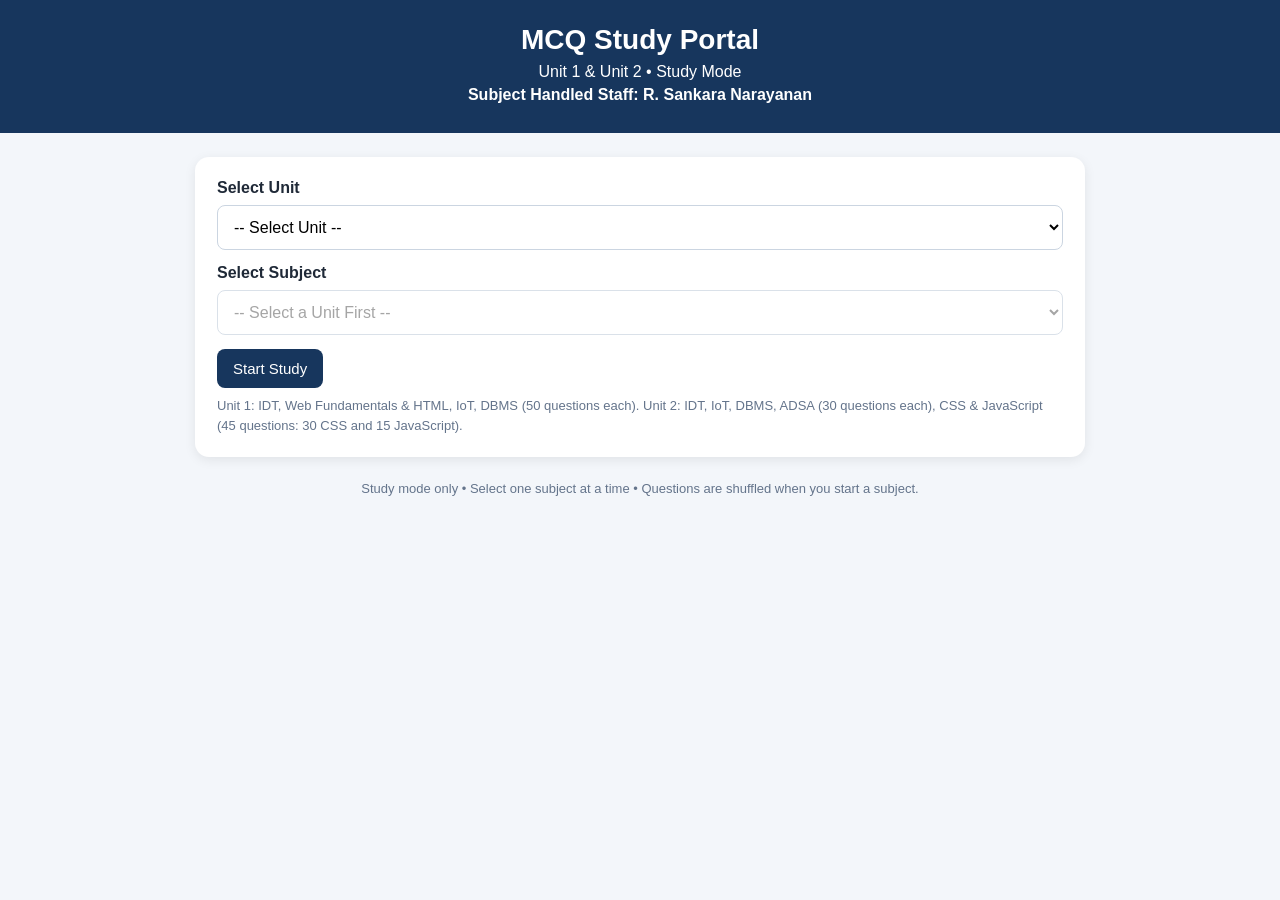
==== commit 7e1c4159: "Add files via upload" ====
--- a/index.html
+++ b/index.html
@@ -19,14 +19,13 @@
     <label for="subjectSelect">Select Subject</label>
     <select id="subjectSelect" disabled><option value="">-- Select a Unit First --</option></select>
     <button id="startBtn">Start Study</button>
-    <div id="bankInfo" class="note">Unit 1: IDT, Web Fundamentals &amp; HTML, IoT, DBMS (50 questions each). Unit 2: IDT, IoT, DBMS, ADSA (30 questions each).</div>
+    <div id="bankInfo" class="note">Unit 1: IDT, Web Fundamentals &amp; HTML, IoT, DBMS (50 questions each). Unit 2: IDT, IoT, DBMS, ADSA (30 questions each), CSS &amp; JavaScript (45 questions: 30 CSS and 15 JavaScript).</div>
   </section>
   <section id="studyCard" class="card hidden" aria-live="polite">
     <div id="subjectName" class="subject"></div>
     <div id="progress" class="progress"></div>
     <div class="bar"><div id="fill" class="fill"></div></div>
     <div id="question" class="question"></div>
-    <div id="origin" class="origin"></div>
     <div id="options"></div>
     <div id="feedback" class="feedback"></div>
     <div class="nav"><button id="previousBtn" class="secondary">Previous</button><button id="nextBtn">Next</button></div>
@@ -34,12 +33,12 @@
 </main>
 <footer>Study mode only • Select one subject at a time • Questions are shuffled when you start a subject.</footer>
 <script>
-window.MCQ_BANKS = {"unit1": {"IDT": [{"q": "Which of the following best describes innovation?", "o": ["Repeating an existing idea without changes", "Applying new ideas to create value or solve problems", "Memorizing existing information", "Avoiding changes in existing systems"], "a": 1, "source": "Previously prepared Unit 1 material"}, {"q": "What is the main purpose of creativity in the innovation process?", "o": ["To generate new and useful ideas", "To eliminate all possible ideas", "To follow existing solutions only", "To reduce the number of alternatives"], "a": 0, "source": "Previously prepared Unit 1 material"}, {"q": "Which of the following is an important characteristic of an innovative idea?", "o": ["It must always be expensive", "It should provide value or solve a problem", "It must use advanced technology", "It should never be modified"], "a": 1, "source": "Previously prepared Unit 1 material"}, {"q": "Why is innovation important for organizations?", "o": ["It helps organizations avoid customer needs", "It helps organizations develop better products and solutions", "It prevents competition", "It eliminates the need for creativity"], "a": 1, "source": "Previously prepared Unit 1 material"}, {"q": "Design Thinking primarily focuses on:", "o": ["Technology-centered solutions", "User-centered problem solving", "Increasing production speed only", "Reducing communication"], "a": 1, "source": "Previously prepared Unit 1 material"}, {"q": "Which of the following is generally considered the first stage of Design Thinking?", "o": ["Ideate", "Prototype", "Empathize", "Test"], "a": 2, "source": "Previously prepared Unit 1 material"}, {"q": "The main objective of the Empathize stage is to:", "o": ["Understand the users and their experiences", "Develop the final product immediately", "Select the cheapest solution", "Test the final prototype"], "a": 0, "source": "Previously prepared Unit 1 material"}, {"q": "Which Design Thinking stage involves clearly defining the problem based on user needs and observations?", "o": ["Empathize", "Define", "Prototype", "Test"], "a": 1, "source": "Previously prepared Unit 1 material"}, {"q": "Which stage of Design Thinking focuses on generating a wide range of possible solutions?", "o": ["Define", "Ideate", "Test", "Empathize"], "a": 1, "source": "Previously prepared Unit 1 material"}, {"q": "A prototype in Design Thinking is mainly used to:", "o": ["Create the final product directly", "Test and communicate an idea", "Replace user research", "Avoid experimentation"], "a": 1, "source": "Previously prepared Unit 1 material"}, {"q": "The main purpose of the Test stage is to:", "o": ["Understand how users respond to a solution", "Stop the design process", "Generate the initial problem", "Avoid user feedback"], "a": 0, "source": "Previously prepared Unit 1 material"}, {"q": "A user-centric approach means:", "o": ["Designing products based only on company preferences", "Designing solutions around user needs and experiences", "Ignoring user feedback", "Focusing only on production cost"], "a": 1, "source": "Previously prepared Unit 1 material"}, {"q": "Which activity is most useful for understanding how users behave in their real environment?", "o": ["Observation", "Advertising", "Budgeting", "Programming"], "a": 0, "source": "Previously prepared Unit 1 material"}, {"q": "Empathy mapping is mainly used to:", "o": ["Understand a user's thoughts, feelings, actions, and experiences", "Calculate manufacturing costs", "Create financial statements", "Measure computer performance"], "a": 0, "source": "Previously prepared Unit 1 material"}, {"q": "Which of the following is commonly included in an empathy map?", "o": ["Says", "Thinks", "Does", "All of the above"], "a": 3, "source": "Previously prepared Unit 1 material"}, {"q": "Problem identification in Design Thinking should primarily focus on:", "o": ["The actual needs and difficulties of users", "The designer's personal preferences", "The most expensive solution", "The latest available technology"], "a": 0, "source": "Previously prepared Unit 1 material"}, {"q": "Which creative thinking technique encourages generating many ideas without immediately judging them?", "o": ["Brainstorming", "Debugging", "Auditing", "Benchmarking"], "a": 0, "source": "Previously prepared Unit 1 material"}, {"q": "What is the main purpose of brainstorming?", "o": ["To generate a large number of ideas", "To select one idea immediately", "To reject unusual ideas", "To avoid group participation"], "a": 0, "source": "Previously prepared Unit 1 material"}, {"q": "Which of the following helps designers understand a problem from the user's point of view?", "o": ["Empathy", "Automation", "Accounting", "Optimization"], "a": 0, "source": "Previously prepared Unit 1 material"}, {"q": "Which statement best describes the relationship between creativity and innovation?", "o": ["Creativity generates ideas, while innovation applies ideas to create value", "Creativity and innovation are exactly the same", "Innovation eliminates the need for creativity", "Creativity is useful only in artistic activities"], "a": 0, "source": "Previously prepared Unit 1 material"}, {"q": "A college notices that students frequently wait for a long time at the canteen during lunch. A Design Thinking team observes students, interviews them, and studies their difficulties before proposing solutions. Which principle is primarily being followed?", "o": ["Technology-first approach", "User-centric approach", "Cost-centric approach", "Production-centric approach"], "a": 1, "source": "Previously prepared Unit 1 material"}, {"q": "During an empathy study, students say that the online attendance system is \"confusing,\" but their actual behavior shows that they frequently ask classmates for help. What does this observation suggest?", "o": ["User statements should always be ignored", "User behavior can provide additional insights beyond what users explicitly say", "The system should immediately be replaced", "Interviews are unnecessary in Design Thinking"], "a": 1, "source": "Previously prepared Unit 1 material"}, {"q": "A design team identifies the problem as \"Students need a better mobile application.\" Later, after user research, they redefine it as \"Students need a simple way to receive timely information about classroom changes.\" Why is the second problem statement better?", "o": ["It focuses on a specific technology", "It focuses on an underlying user need", "It completely avoids the user", "It provides a final solution immediately"], "a": 1, "source": "Previously prepared Unit 1 material"}, {"q": "During brainstorming, one team member suggests an unusual idea. Other members immediately criticize it, and no further ideas are generated. Which principle of creative thinking has been violated?", "o": ["Delaying judgment during idea generation", "Focusing only on existing solutions", "Reducing the number of ideas", "Selecting the final prototype immediately"], "a": 0, "source": "Previously prepared Unit 1 material"}, {"q": "A team develops a prototype, receives negative feedback from users, modifies the design, and tests it again. What important characteristic of Design Thinking is demonstrated?", "o": ["Design Thinking is a strictly linear process", "Design Thinking is iterative and uses feedback for improvement", "User feedback is used only after final development", "Prototyping eliminates the need for testing"], "a": 1, "source": "Previously prepared Unit 1 material"}, {"q": "Which of the following best distinguishes creativity from innovation?", "o": ["Creativity focuses on generating ideas, while innovation focuses on implementing useful ideas", "Creativity is only related to technology", "Innovation does not require ideas", "Creativity always produces a commercial product"], "a": 0, "source": "Previously prepared Unit 1 material"}, {"q": "Which factor can strongly encourage innovation within an organization?", "o": ["Fear of failure", "Openness to new ideas", "Avoidance of experimentation", "Strictly following existing methods"], "a": 1, "source": "Previously prepared Unit 1 material"}, {"q": "An invention becomes an innovation when it:", "o": ["Is kept as a theoretical concept", "Is applied successfully to create value", "Is stored without being used", "Is copied from another person"], "a": 1, "source": "Previously prepared Unit 1 material"}, {"q": "Which of the following is most likely to prevent creativity?", "o": ["Open discussion", "Multiple perspectives", "Fear of criticism", "Free exchange of ideas"], "a": 2, "source": "Previously prepared Unit 1 material"}, {"q": "What is the primary purpose of Design Thinking?", "o": ["To find solutions based only on technical feasibility", "To solve complex problems by understanding people and their needs", "To eliminate the need for experimentation", "To produce solutions without research"], "a": 1, "source": "Previously prepared Unit 1 material"}, {"q": "Which activity is most closely associated with the Define stage of Design Thinking?", "o": ["Framing the core user problem", "Building a physical model", "Conducting final product testing", "Launching the product"], "a": 0, "source": "Previously prepared Unit 1 material"}, {"q": "What is the main characteristic of the Ideate stage?", "o": ["Selecting only one solution immediately", "Exploring multiple possible solutions", "Manufacturing the final product", "Measuring product sales"], "a": 1, "source": "Previously prepared Unit 1 material"}, {"q": "Which of the following is an appropriate activity during the Prototype stage?", "o": ["Creating a simple representation of a proposed solution", "Writing the final business report", "Avoiding user interaction", "Defining the original problem"], "a": 0, "source": "Previously prepared Unit 1 material"}, {"q": "Why is iteration important in Design Thinking?", "o": ["It allows the solution to be improved through repeated learning", "It prevents changes to the design", "It eliminates the need for testing", "It ensures that the first idea becomes the final solution"], "a": 0, "source": "Previously prepared Unit 1 material"}, {"q": "Which of the following is an example of qualitative user research?", "o": ["Conducting an interview with a student", "Calculating the average attendance percentage", "Counting the number of computers", "Measuring network speed"], "a": 0, "source": "Previously prepared Unit 1 material"}, {"q": "When observing users, a designer should primarily:", "o": ["Assume the reason behind every action", "Carefully notice user behavior and context", "Interrupt users frequently", "Suggest solutions immediately"], "a": 1, "source": "Previously prepared Unit 1 material"}, {"q": "What is the main purpose of asking open-ended questions during user research?", "o": ["To obtain detailed responses and insights", "To force users to select one option", "To reduce user participation", "To confirm the designer's assumptions"], "a": 0, "source": "Previously prepared Unit 1 material"}, {"q": "Which statement about empathy in Design Thinking is most appropriate?", "o": ["It means agreeing with every user opinion", "It helps designers understand users' experiences and perspectives", "It means designing without interacting with users", "It focuses only on emotional problems"], "a": 1, "source": "Previously prepared Unit 1 material"}, {"q": "In an empathy map, the \"Feels\" section mainly captures:", "o": ["A user's emotional reactions", "The user's financial information", "The technical specifications of a product", "The designer's assumptions"], "a": 0, "source": "Previously prepared Unit 1 material"}, {"q": "Which question is most useful for identifying a user's pain point?", "o": ["What difficulties do you experience while performing this task?", "Which programming language do you prefer?", "What is the product's manufacturing cost?", "Who designed the product?"], "a": 0, "source": "Previously prepared Unit 1 material"}, {"q": "A problem statement in Design Thinking should generally be:", "o": ["Focused on a specific user need", "Written as a detailed technical solution", "Limited to one particular technology", "Based entirely on assumptions"], "a": 0, "source": "Previously prepared Unit 1 material"}, {"q": "Which creative thinking technique involves changing or modifying an existing idea to develop a new possibility?", "o": ["SCAMPER", "Debugging", "Scheduling", "Classification"], "a": 0, "source": "Previously prepared Unit 1 material"}, {"q": "What does the \"M\" in the SCAMPER technique represent?", "o": ["Modify", "Measure", "Manage", "Minimize"], "a": 0, "source": "Previously prepared Unit 1 material"}, {"q": "Which technique encourages a person to generate ideas by looking at a problem from different viewpoints or roles?", "o": ["Six Thinking Hats", "Data normalization", "Flowcharting", "Benchmarking"], "a": 0, "source": "Previously prepared Unit 1 material"}, {"q": "Which of the following is an important characteristic of effective creative thinking?", "o": ["Considering alternative perspectives", "Accepting the first idea without analysis", "Avoiding unusual possibilities", "Rejecting ideas before exploring them"], "a": 0, "source": "Previously prepared Unit 1 material"}, {"q": "A university wants to improve its library service. Students complain that finding books is difficult, but observation shows that many students are actually confused by the location signs. Which conclusion demonstrates effective Design Thinking?", "o": ["Immediately develop a new library application", "Investigate the underlying user difficulty before selecting a solution", "Replace all library computers", "Ignore observations because students already provided feedback"], "a": 1, "source": "Previously prepared Unit 1 material"}, {"q": "A design team interviews students and discovers that students request \"more charging points.\" However, observation reveals that the actual problem is that students cannot find available charging points when needed. Which insight is most useful?", "o": ["The solution must immediately be more charging points", "The underlying need should be investigated rather than accepting the stated solution", "Interviews should not be conducted", "Observation is unnecessary when users give suggestions"], "a": 1, "source": "Previously prepared Unit 1 material"}, {"q": "During ideation, a team generates 50 possible solutions but initially evaluates none of them. Why can this approach be useful?", "o": ["It encourages divergent thinking before convergent selection", "It guarantees that every idea will be implemented", "It prevents creativity", "It eliminates the need for user research"], "a": 0, "source": "Previously prepared Unit 1 material"}, {"q": "A team creates two low-cost prototypes for the same user problem and allows users to interact with both. What is the main advantage of this approach?", "o": ["It allows comparison and learning before investing heavily in one solution", "It guarantees that both prototypes will become final products", "It eliminates the need for user feedback", "It prevents further modification"], "a": 0, "source": "Previously prepared Unit 1 material"}, {"q": "A designer believes that students dislike a particular college service. During interviews, students provide evidence that contradicts this belief. What should the designer do?", "o": ["Ignore the evidence and retain the original assumption", "Modify the understanding of the problem based on the evidence", "Stop the Design Thinking process", "Select a solution before collecting more information"], "a": 1, "source": "Previously prepared Unit 1 material"}], "WDF": [{"q": "What is the main purpose of the World Wide Web?", "o": ["To provide access to interconnected web resources", "To replace computer hardware", "To store files only on local computers", "To control operating systems"], "a": 0, "source": "Previously prepared Unit 1 material"}, {"q": "Which statement correctly distinguishes the Internet from the Web?", "o": ["The Internet and Web are exactly the same", "The Web is a service that operates over the Internet", "The Internet operates only through web browsers", "The Web does not require a network connection"], "a": 1, "source": "Previously prepared Unit 1 material"}, {"q": "In the client-server model, which component usually requests a web resource?", "o": ["Server", "Database", "Client", "Router"], "a": 2, "source": "Previously prepared Unit 1 material"}, {"q": "Which component is primarily responsible for responding to requests from clients?", "o": ["Server", "Browser cache", "Keyboard", "Monitor"], "a": 0, "source": "Previously prepared Unit 1 material"}, {"q": "Which part of a URL identifies the communication protocol?", "o": ["Domain name", "Path", "Protocol scheme", "File name"], "a": 2, "source": "Previously prepared Unit 1 material"}, {"q": "What is the main purpose of DNS?", "o": ["To encrypt web pages", "To translate domain names into IP addresses", "To create HTML documents", "To compress web files"], "a": 1, "source": "Previously prepared Unit 1 material"}, {"q": "Which HTTP method is commonly used to retrieve data from a server?", "o": ["GET", "POST", "DELETE", "PATCH"], "a": 0, "source": "Previously prepared Unit 1 material"}, {"q": "Which HTTP status code indicates that a requested resource was successfully returned?", "o": ["404", "500", "200", "301"], "a": 2, "source": "Previously prepared Unit 1 material"}, {"q": "What does HTTP status code 404 generally indicate?", "o": ["Successful request", "Resource not found", "Server permanently stopped", "Authentication completed"], "a": 1, "source": "Previously prepared Unit 1 material"}, {"q": "Which HTTP status code represents a server-side error?", "o": ["201", "301", "404", "500"], "a": 3, "source": "Previously prepared Unit 1 material"}, {"q": "What is the primary function of a web browser?", "o": ["To compile operating systems", "To request, interpret, and display web resources", "To replace a web server", "To assign IP addresses"], "a": 1, "source": "Previously prepared Unit 1 material"}, {"q": "Which tool in a modern browser is mainly used to inspect HTML and CSS and debug web pages?", "o": ["File Manager", "Calculator", "Developer Tools", "Media Player"], "a": 2, "source": "Previously prepared Unit 1 material"}, {"q": "Which declaration is used to indicate that an HTML document uses HTML5?", "o": ["<!DOCTYPE html>", "<html5>", "<doctype html5>", "<html version=\"5\">"], "a": 0, "source": "Previously prepared Unit 1 material"}, {"q": "Which HTML element contains metadata and information about the document?", "o": ["<body>", "<head>", "<main>", "<section>"], "a": 1, "source": "Previously prepared Unit 1 material"}, {"q": "Which HTML element is used to create a hyperlink?", "o": ["<link>", "<href>", "<a>", "<url>"], "a": 2, "source": "Previously prepared Unit 1 material"}, {"q": "Which attribute specifies the destination of a hyperlink?", "o": ["src", "alt", "href", "target"], "a": 2, "source": "Previously prepared Unit 1 material"}, {"q": "Which HTML element is used to display an image?", "o": ["<image>", "<img>", "<picturebox>", "<src>"], "a": 1, "source": "Previously prepared Unit 1 material"}, {"q": "Which attribute provides alternative text for an image?", "o": ["title", "href", "alt", "text"], "a": 2, "source": "Previously prepared Unit 1 material"}, {"q": "Which HTML element creates an unordered list?", "o": ["<ol>", "<list>", "<li>", "<ul>"], "a": 3, "source": "Previously prepared Unit 1 material"}, {"q": "Which HTML element is used to define a table row?", "o": ["<td>", "<tr>", "<th>", "<row>"], "a": 1, "source": "Previously prepared Unit 1 material"}, {"q": "A user enters a domain name into a browser, and the browser needs to determine the server's IP address before establishing communication. Which process is primarily involved?", "o": ["HTML parsing", "DNS resolution", "CSS rendering", "Form validation"], "a": 1, "source": "Previously prepared Unit 1 material"}, {"q": "A browser receives an HTML document from a server. Which sequence best represents the general rendering process?", "o": ["Render page → parse HTML → request document", "Parse HTML → construct page structure → apply styles → render", "Apply CSS → request DNS → parse HTML", "Render page → apply HTML → resolve domain name"], "a": 1, "source": "Previously prepared Unit 1 material"}, {"q": "A developer wants a button on a webpage to submit form data to the server where the data should not normally appear in the URL query string. Which method is more appropriate?", "o": ["GET", "TRACE", "POST", "HEAD"], "a": 2, "source": "Previously prepared Unit 1 material"}, {"q": "Which HTML structure provides the most semantic meaning for the main content of a webpage?", "o": ["Using only <div> elements", "Using <main> for the primary content", "Using <span> for all content", "Using <br> between sections"], "a": 1, "source": "Previously prepared Unit 1 material"}, {"q": "A developer opens browser DevTools and changes CSS properties directly in the Elements panel. What is the main purpose of doing this?", "o": ["Permanently modifying the server-side HTML", "Testing visual changes interactively in the browser", "Changing the DNS records", "Installing a web server"], "a": 1, "source": "Previously prepared Unit 1 material"}, {"q": "Which of the following is required for a client to communicate with a web server?", "o": ["Network connection", "Printer connection", "Spreadsheet software", "Image editor"], "a": 0, "source": "Previously prepared Unit 1 material"}, {"q": "What does a web server generally do when it receives a valid client request?", "o": ["Deletes the browser", "Processes the request and sends an appropriate response", "Changes the client's operating system", "Creates a new IP address for every request"], "a": 1, "source": "Previously prepared Unit 1 material"}, {"q": "Which part of a URL generally identifies the website's domain?", "o": ["Query string", "Fragment", "Domain name", "File extension"], "a": 2, "source": "Previously prepared Unit 1 material"}, {"q": "In the URL https://example.com/products/item.html, what does /products/item.html represent?", "o": ["Protocol", "Path", "Domain", "Port"], "a": 1, "source": "Previously prepared Unit 1 material"}, {"q": "Which HTTP method is generally associated with sending new data to a server?", "o": ["POST", "GET", "HEAD", "OPTIONS"], "a": 0, "source": "Previously prepared Unit 1 material"}, {"q": "Which HTTP status code indicates a successful resource creation?", "o": ["200", "201", "404", "503"], "a": 1, "source": "Previously prepared Unit 1 material"}, {"q": "What does an HTTP 301 response generally indicate?", "o": ["Temporary server failure", "Unauthorized access", "Permanent redirection", "Successful deletion"], "a": 2, "source": "Previously prepared Unit 1 material"}, {"q": "Which status code belongs to the 4xx category?", "o": ["200", "301", "404", "500"], "a": 2, "source": "Previously prepared Unit 1 material"}, {"q": "What is the primary role of DNS in web communication?", "o": ["Converting HTML into CSS", "Mapping human-readable domain names to network addresses", "Creating hyperlinks", "Rendering images"], "a": 1, "source": "Previously prepared Unit 1 material"}, {"q": "Which browser component allows developers to view network requests made by a webpage?", "o": ["DevTools Network panel", "Address bar", "Bookmark manager", "History panel"], "a": 0, "source": "Previously prepared Unit 1 material"}, {"q": "Which element represents the root of an HTML document?", "o": ["<body>", "<head>", "<html>", "<document>"], "a": 2, "source": "Previously prepared Unit 1 material"}, {"q": "Which section normally contains the visible content displayed on a webpage?", "o": ["<meta>", "<body>", "<head>", "<title>"], "a": 1, "source": "Previously prepared Unit 1 material"}, {"q": "Which HTML attribute is used to provide a unique identifier for an element?", "o": ["class", "name", "id", "type"], "a": 2, "source": "Previously prepared Unit 1 material"}, {"q": "Which HTML element is normally used for the largest heading?", "o": ["<h6>", "<heading>", "<head>", "<h1>"], "a": 3, "source": "Previously prepared Unit 1 material"}, {"q": "Which element represents an individual item in an HTML list?", "o": ["<li>", "<item>", "<list>", "<ul>"], "a": 0, "source": "Previously prepared Unit 1 material"}, {"q": "Which HTML element is used to create a numbered list?", "o": ["<ul>", "<ol>", "<dl>", "<li>"], "a": 1, "source": "Previously prepared Unit 1 material"}, {"q": "Which semantic element is most appropriate for a group of navigation links?", "o": ["<nav>", "<navigate>", "<links>", "<menuitem>"], "a": 0, "source": "Previously prepared Unit 1 material"}, {"q": "Which HTML element is used to create a form?", "o": ["<input>", "<form>", "<fieldset>", "<submit>"], "a": 1, "source": "Previously prepared Unit 1 material"}, {"q": "Which input type is most appropriate for allowing a user to select a date?", "o": ["text", "number", "date", "calendar"], "a": 2, "source": "Previously prepared Unit 1 material"}, {"q": "Which HTML element is used to embed a video in a webpage?", "o": ["<movie>", "<media>", "<video>", "<film>"], "a": 2, "source": "Previously prepared Unit 1 material"}, {"q": "A webpage contains a form with user information. The developer wants the submitted values to be included as parameters in the URL. Which HTTP method is generally appropriate?", "o": ["POST", "GET", "DELETE", "PATCH"], "a": 1, "source": "Previously prepared Unit 1 material"}, {"q": "A developer wants to make a webpage more meaningful to search engines and assistive technologies. Which approach is most appropriate?", "o": ["Use semantic HTML elements where appropriate", "Use only <div> elements", "Replace headings with images", "Avoid structural elements"], "a": 0, "source": "Previously prepared Unit 1 material"}, {"q": "A webpage contains a table where the first row contains headings such as \"Name\", \"Email\", and \"Department\". Which HTML element is most appropriate for these heading cells?", "o": ["<td>", "<tr>", "<th>", "<theadcell>"], "a": 2, "source": "Previously prepared Unit 1 material"}, {"q": "A developer wants an image to remain understandable to users who cannot see the image. Which HTML feature should be used?", "o": ["href attribute", "alt attribute", "src attribute", "target attribute"], "a": 1, "source": "Previously prepared Unit 1 material"}, {"q": "A browser loads an HTML page, but a developer wants to identify which resource is taking unusually long to load. Which DevTools feature would be most useful?", "o": ["Elements panel", "Network panel", "Console history", "Bookmarks panel"], "a": 1, "source": "Previously prepared Unit 1 material"}], "IOT": [{"q": "What does IoT primarily refer to?", "o": ["Connecting physical objects to networks so they can collect and exchange data", "Connecting only computers to the Internet", "Developing only mobile applications", "Storing data only on personal computers"], "a": 0, "source": "Previously prepared Unit 1 material"}, {"q": "Which of the following is an important characteristic of IoT?", "o": ["Devices operate without any communication", "Physical objects can sense, communicate, and exchange information", "IoT devices cannot interact with their environment", "IoT is limited to desktop computers"], "a": 1, "source": "Previously prepared Unit 1 material"}, {"q": "Which of the following is a common real-world application of IoT?", "o": ["Smart home automation", "Traditional paper filing", "Manual typewriting", "Offline text editing"], "a": 0, "source": "Previously prepared Unit 1 material"}, {"q": "What was one of the major ideas behind Machine-to-Machine communication?", "o": ["Enabling machines to exchange information with limited human intervention", "Connecting only humans through social media", "Replacing all sensors with computers", "Preventing machines from communicating"], "a": 0, "source": "Previously prepared Unit 1 material"}, {"q": "How is modern IoT related to M2M communication?", "o": ["IoT completely eliminates machine communication", "M2M communication contributed to the development of connected IoT systems", "M2M and IoT have no relationship", "IoT existed before all forms of machine communication"], "a": 1, "source": "Previously prepared Unit 1 material"}, {"q": "Which of the following is an important building block of an IoT ecosystem?", "o": ["Sensors", "Paper documents", "Typewriters", "Manual registers"], "a": 0, "source": "Previously prepared Unit 1 material"}, {"q": "What is the primary function of a sensor in an IoT system?", "o": ["To physically move an object", "To detect or measure physical conditions", "To provide electrical power to every device", "To display web pages"], "a": 1, "source": "Previously prepared Unit 1 material"}, {"q": "Which of the following can be measured using an IoT sensor?", "o": ["Temperature", "Programming language", "Database schema", "Source code"], "a": 0, "source": "Previously prepared Unit 1 material"}, {"q": "What is the primary function of an actuator?", "o": ["To sense environmental conditions", "To store Internet addresses", "To perform a physical action based on a control signal", "To translate domain names"], "a": 2, "source": "Previously prepared Unit 1 material"}, {"q": "Which device is commonly used to control sensors and actuators in an IoT system?", "o": ["Microcontroller", "Monitor", "Printer", "Keyboard"], "a": 0, "source": "Previously prepared Unit 1 material"}, {"q": "A microcontroller typically contains:", "o": ["Only a display screen", "Processing capability along with memory and input/output interfaces", "Only a network cable", "Only a sensor"], "a": 1, "source": "Previously prepared Unit 1 material"}, {"q": "What is the primary role of a gateway in an IoT ecosystem?", "o": ["To connect IoT devices or networks and facilitate communication", "To replace all sensors", "To physically measure temperature", "To act only as a power supply"], "a": 0, "source": "Previously prepared Unit 1 material"}, {"q": "In a basic IoT reference architecture, which layer is closest to the physical environment?", "o": ["Application layer", "Network layer", "Perception layer", "Presentation layer"], "a": 2, "source": "Previously prepared Unit 1 material"}, {"q": "What is the main responsibility of the perception layer?", "o": ["Providing user applications", "Sensing and collecting information from the physical environment", "Managing business reports", "Displaying web pages"], "a": 1, "source": "Previously prepared Unit 1 material"}, {"q": "Which layer is primarily responsible for transmitting collected data between IoT devices and other systems?", "o": ["Network layer", "Perception layer", "Application layer", "Physical storage layer"], "a": 0, "source": "Previously prepared Unit 1 material"}, {"q": "What is the main purpose of the application layer in IoT?", "o": ["To directly measure temperature", "To provide services and applications using IoT data", "To replace sensors", "To physically move devices"], "a": 1, "source": "Previously prepared Unit 1 material"}, {"q": "Which sequence correctly represents the basic three-layer IoT reference architecture?", "o": ["Application → Perception → Network", "Network → Application → Perception", "Perception → Network → Application", "Application → Network → Perception"], "a": 2, "source": "Previously prepared Unit 1 material"}, {"q": "A smart irrigation system uses a soil-moisture sensor to determine whether water is required. Which component performs the measurement?", "o": ["Actuator", "Gateway", "Sensor", "Microcontroller"], "a": 2, "source": "Previously prepared Unit 1 material"}, {"q": "In a smart lighting system, which component can switch a light ON or OFF based on a control signal?", "o": ["Sensor", "Actuator", "Gateway", "Network cable"], "a": 1, "source": "Previously prepared Unit 1 material"}, {"q": "Which statement best describes the scope of IoT?", "o": ["It is limited to industrial machines", "It is limited to smart homes", "It can connect and monitor devices across areas such as healthcare, agriculture, industry, and transportation", "It is limited to personal computers"], "a": 2, "source": "Previously prepared Unit 1 material"}, {"q": "A smart farming system measures soil moisture and sends the collected information to a remote application. Which sequence best represents the basic flow of information?", "o": ["Application → Sensor → Network", "Sensor → Network → Application", "Network → Sensor → Application", "Actuator → Application → Sensor"], "a": 1, "source": "Previously prepared Unit 1 material"}, {"q": "An IoT device collects temperature data, but the device cannot directly communicate with a remote server because it uses a local communication technology. Which component can help connect the local IoT network to another network?", "o": ["Sensor", "Actuator", "Gateway", "Battery"], "a": 2, "source": "Previously prepared Unit 1 material"}, {"q": "A system continuously monitors a patient's temperature and uses the collected information to trigger a cooling mechanism when required. Which combination correctly represents the sensing and action components?", "o": ["Sensor for measuring temperature and actuator for performing the physical action", "Actuator for measuring temperature and sensor for performing the physical action", "Gateway for measuring temperature and sensor for performing the physical action", "Microcontroller for measuring temperature and network for performing the physical action"], "a": 0, "source": "Previously prepared Unit 1 material"}, {"q": "Which statement best explains the evolution from M2M communication to modern IoT?", "o": ["M2M focused on machine communication, while IoT extends connectivity into broader ecosystems involving devices, networks, data, and applications", "M2M was developed after modern IoT", "IoT removes the need for machine communication", "M2M systems were designed only for human-to-human communication"], "a": 0, "source": "Previously prepared Unit 1 material"}, {"q": "An IoT system has sensors that collect environmental data, a communication network that transfers the data, and an application that presents useful services to users. Which mapping is correct?", "o": ["Sensors – Application layer; Network – Perception layer; Application – Network layer", "Sensors – Perception layer; Network – Network layer; Application – Application layer", "Sensors – Network layer; Network – Application layer; Application – Perception layer", "Sensors – Application layer; Network – Network layer; Application – Perception layer"], "a": 1, "source": "Previously prepared Unit 1 material"}, {"q": "Which statement best describes an IoT device?", "o": ["A physical device capable of sensing, processing, communicating, or acting within a connected system", "A device that can only perform offline calculations", "A device that cannot exchange information", "A computer used only for word processing"], "a": 0, "source": "Previously prepared Unit 1 material"}, {"q": "Why is IoT considered important in modern applications?", "o": ["It prevents automation", "It enables monitoring, control, and data-driven decision making", "It eliminates the use of sensors", "It removes the need for communication networks"], "a": 1, "source": "Previously prepared Unit 1 material"}, {"q": "Which of the following is an example of IoT in healthcare?", "o": ["Smart patient monitoring", "Manual paper record keeping only", "Traditional classroom teaching", "Offline document printing"], "a": 0, "source": "Previously prepared Unit 1 material"}, {"q": "Which of the following is an example of IoT in transportation?", "o": ["Smart traffic monitoring", "Manual filing", "Traditional handwriting", "Offline image editing"], "a": 0, "source": "Previously prepared Unit 1 material"}, {"q": "M2M communication primarily involves communication between:", "o": ["Humans and books", "Machines or devices", "Computers and printers only", "Users and websites only"], "a": 1, "source": "Previously prepared Unit 1 material"}, {"q": "Which development helped expand M2M concepts into modern IoT ecosystems?", "o": ["Wider connectivity and integration of connected devices, data, and applications", "Removal of communication networks", "Elimination of sensors", "Replacement of digital systems with manual systems"], "a": 0, "source": "Previously prepared Unit 1 material"}, {"q": "Which of the following is part of the IoT ecosystem?", "o": ["Devices", "Connectivity", "Applications", "All of the above"], "a": 3, "source": "Previously prepared Unit 1 material"}, {"q": "What is the main purpose of collecting data from IoT devices?", "o": ["To prevent analysis", "To support monitoring, control, and useful services", "To disconnect devices", "To eliminate automation"], "a": 1, "source": "Previously prepared Unit 1 material"}, {"q": "Which component detects a physical phenomenon such as light, temperature, or pressure?", "o": ["Sensor", "Gateway", "Actuator", "Application"], "a": 0, "source": "Previously prepared Unit 1 material"}, {"q": "Which component converts a control signal into a physical action?", "o": ["Gateway", "Sensor", "Actuator", "Network"], "a": 2, "source": "Previously prepared Unit 1 material"}, {"q": "Which of the following is an example of an actuator?", "o": ["Temperature sensor", "Motor", "Light sensor", "Humidity sensor"], "a": 1, "source": "Previously prepared Unit 1 material"}, {"q": "What is one important advantage of using a microcontroller in IoT devices?", "o": ["It can process sensor inputs and control connected components", "It can only display information", "It cannot interact with sensors", "It replaces every network in an IoT system"], "a": 0, "source": "Previously prepared Unit 1 material"}, {"q": "Which component can provide an interface between different communication technologies in an IoT system?", "o": ["Sensor", "Gateway", "Actuator", "Battery"], "a": 1, "source": "Previously prepared Unit 1 material"}, {"q": "The perception layer may also be referred to as the layer responsible for:", "o": ["Sensing and data acquisition", "User interface design", "Business management", "Application reporting"], "a": 0, "source": "Previously prepared Unit 1 material"}, {"q": "Which layer provides communication between the perception layer and higher-level applications?", "o": ["Application layer", "Network layer", "User layer", "Device-free layer"], "a": 1, "source": "Previously prepared Unit 1 material"}, {"q": "Which IoT layer is most closely associated with delivering services to end users?", "o": ["Perception layer", "Network layer", "Application layer", "Sensor layer"], "a": 2, "source": "Previously prepared Unit 1 material"}, {"q": "A temperature sensor is connected to a microcontroller. What is the likely role of the microcontroller?", "o": ["To interpret sensor data and execute programmed control logic", "To physically measure temperature without a sensor", "To replace the communication network", "To provide only mechanical movement"], "a": 0, "source": "Previously prepared Unit 1 material"}, {"q": "A smart door system detects a person's presence and automatically unlocks the door. Which combination is most appropriate?", "o": ["Sensor for detection and actuator for door movement", "Actuator for detection and sensor for door movement", "Gateway for detection and sensor for door movement", "Network for detection and gateway for door movement"], "a": 0, "source": "Previously prepared Unit 1 material"}, {"q": "Which of the following best describes a gateway in an IoT system?", "o": ["A component that only measures physical parameters", "A component that can connect local devices or networks to other networks or systems", "A component that only performs mechanical actions", "A component used only for displaying data"], "a": 1, "source": "Previously prepared Unit 1 material"}, {"q": "Which of the following represents a complete basic IoT flow?", "o": ["Sense → Communicate → Process/Use data → Act when required", "Act → Disconnect → Sense → Delete data", "Display → Print → Disconnect → Sense", "Store → Print → Type → Disconnect"], "a": 0, "source": "Previously prepared Unit 1 material"}, {"q": "A factory uses sensors to monitor machine vibration. The data is transmitted through a gateway to a monitoring application, which alerts an operator when abnormal vibration is detected. Which sequence best represents the system?", "o": ["Actuator → Sensor → Gateway → Application", "Sensor → Gateway → Application → User alert", "Gateway → Sensor → Actuator → Application", "Application → Sensor → Gateway → Actuator"], "a": 1, "source": "Previously prepared Unit 1 material"}, {"q": "An IoT system uses a microcontroller to read sensor values and then activate a motor when a threshold is exceeded. What is the most appropriate role of the microcontroller?", "o": ["It acts only as a network cable", "It performs processing and control between sensing and actuation", "It replaces the physical sensor", "It provides only Internet access"], "a": 1, "source": "Previously prepared Unit 1 material"}, {"q": "A smart building has temperature sensors, network connectivity, a gateway, and an application that allows administrators to monitor room conditions. Which statement is most accurate?", "o": ["The sensors belong to the application layer", "The gateway replaces the perception layer", "The system combines multiple IoT ecosystem components to provide an integrated service", "The application directly measures temperature without sensors"], "a": 2, "source": "Previously prepared Unit 1 material"}, {"q": "A company wants to convert an isolated machine-monitoring system into a broader IoT solution. Which change would best represent this transition?", "o": ["Remove communication capabilities", "Connect devices with networks and integrate collected data with applications and services", "Replace sensors with manual inspection", "Prevent devices from exchanging information"], "a": 1, "source": "Previously prepared Unit 1 material"}, {"q": "In a three-layer IoT architecture, a sensor detects temperature, a communication network transfers the reading, and a cloud-based application displays the temperature to a user. Which mapping is correct?", "o": ["Sensor – Application, Network – Perception, Cloud application – Network", "Sensor – Network, Network – Application, Cloud application – Perception", "Sensor – Perception, Network – Network, Cloud application – Application", "Sensor – Application, Network – Network, Cloud application – Perception"], "a": 2, "source": "Previously prepared Unit 1 material"}], "DBMS": [{"q": "Which of the following is the primary purpose of a Database Management System?", "o": ["To increase data redundancy", "To manage and organize data efficiently", "To replace the operating system", "To increase processor speed"], "a": 1, "source": "Previously prepared Unit 1 material"}, {"q": "Which of the following is a major disadvantage of the traditional file-processing system?", "o": ["Data redundancy", "Data independence", "Data abstraction", "Data security"], "a": 0, "source": "Previously prepared Unit 1 material"}, {"q": "Which of the following is an advantage of a DBMS over a traditional file system?", "o": ["Increased data duplication", "Increased program-data dependency", "Improved data sharing and security", "Increased data inconsistency"], "a": 2, "source": "Previously prepared Unit 1 material"}, {"q": "Who is primarily responsible for managing the database, defining access privileges, and maintaining database security?", "o": ["End User", "Application Programmer", "Database Administrator", "System Analyst"], "a": 2, "source": "Previously prepared Unit 1 material"}, {"q": "In the three-level architecture of a DBMS, which level describes the overall logical structure of the database?", "o": ["External level", "Internal level", "Conceptual level", "Physical level"], "a": 2, "source": "Previously prepared Unit 1 material"}, {"q": "Which data model represents data in the form of tables consisting of rows and columns?", "o": ["Hierarchical model", "Network model", "Relational model", "Object-oriented model"], "a": 2, "source": "Previously prepared Unit 1 material"}, {"q": "Which data model organizes data in the form of a tree structure?", "o": ["Relational model", "Hierarchical model", "Network model", "Object-oriented model"], "a": 1, "source": "Previously prepared Unit 1 material"}, {"q": "The actual data stored in a database at a particular point in time is called:", "o": ["Schema", "Instance", "Domain", "Attribute"], "a": 1, "source": "Previously prepared Unit 1 material"}, {"q": "The overall logical structure or design of a database is known as:", "o": ["Instance", "Schema", "Tuple", "Relation"], "a": 1, "source": "Previously prepared Unit 1 material"}, {"q": "Which type of data independence allows changes in the conceptual schema without requiring changes to external schemas?", "o": ["Physical data independence", "Logical data independence", "Storage independence", "Application independence"], "a": 1, "source": "Previously prepared Unit 1 material"}, {"q": "Which DBMS language is used to create, alter, and delete database structures?", "o": ["DML", "DDL", "DCL", "TCL"], "a": 1, "source": "Previously prepared Unit 1 material"}, {"q": "Which of the following is a DML command?", "o": ["CREATE", "GRANT", "INSERT", "COMMIT"], "a": 2, "source": "Previously prepared Unit 1 material"}, {"q": "Which of the following is a DCL command?", "o": ["SELECT", "UPDATE", "GRANT", "COMMIT"], "a": 2, "source": "Previously prepared Unit 1 material"}, {"q": "Which of the following is a TCL command?", "o": ["CREATE", "INSERT", "COMMIT", "GRANT"], "a": 2, "source": "Previously prepared Unit 1 material"}, {"q": "In an ER model, an entity represents:", "o": ["A real-world object or concept", "A database command", "A table column only", "A database transaction"], "a": 0, "source": "Previously prepared Unit 1 material"}, {"q": "A collection of similar entities is called:", "o": ["Entity set", "Relationship set", "Attribute set", "Domain"], "a": 0, "source": "Previously prepared Unit 1 material"}, {"q": "Which of the following is an example of a multivalued attribute?", "o": ["Student ID", "Date of Birth", "Phone Numbers", "Age"], "a": 2, "source": "Previously prepared Unit 1 material"}, {"q": "A relationship involving two entity sets is called:", "o": ["Unary relationship", "Binary relationship", "Ternary relationship", "Recursive relationship"], "a": 1, "source": "Previously prepared Unit 1 material"}, {"q": "In an ER diagram, an attribute is generally represented by:", "o": ["Rectangle", "Diamond", "Oval", "Triangle"], "a": 2, "source": "Previously prepared Unit 1 material"}, {"q": "Which key uniquely identifies each record in a relation?", "o": ["Foreign key", "Super key", "Primary key", "Alternate key"], "a": 2, "source": "Previously prepared Unit 1 material"}, {"q": "A student can enroll in many courses, and each course can have many students. What type of relationship exists between Student and Course?", "o": ["One-to-one", "One-to-many", "Many-to-one", "Many-to-many"], "a": 3, "source": "Previously prepared Unit 1 material"}, {"q": "If Dept_ID in STUDENT refers to Dept_ID in DEPARTMENT, what is Dept_ID in STUDENT?", "o": ["Primary key", "Candidate key", "Foreign key", "Super key"], "a": 2, "source": "Previously prepared Unit 1 material"}, {"q": "Which relational algebra operation is used to retrieve only those tuples that satisfy a specified condition?", "o": ["Projection", "Selection", "Union", "Cartesian Product"], "a": 1, "source": "Previously prepared Unit 1 material"}, {"q": "An employee can have multiple phone numbers. When mapping this ER model to a relational model, what is the most appropriate approach?", "o": ["Store all phone numbers in one atomic attribute", "Create a separate relation for Employee and Phone Number", "Use Phone Number as the employee's primary key", "Remove the Phone Number attribute"], "a": 1, "source": "Previously prepared Unit 1 material"}, {"q": "A relationship between Employee and Project contains information that must participate in another relationship with Department. Which ER concept should be used to represent the relationship as a higher-level entity?", "o": ["Specialization", "Generalization", "Aggregation", "Generalization hierarchy"], "a": 2, "source": "Previously prepared Unit 1 material"}, {"q": "Which of the following is a collection of related data?", "o": ["Database", "Program", "Algorithm", "Compiler"], "a": 0, "source": "Previously prepared Unit 1 material"}, {"q": "Data inconsistency occurs when:", "o": ["Multiple copies of data contain different values", "Data is stored only once", "Data is encrypted", "Data is normalized"], "a": 0, "source": "Previously prepared Unit 1 material"}, {"q": "Which database user develops application programs that access the database?", "o": ["End User", "Application Programmer", "Database Administrator", "Data Analyst"], "a": 1, "source": "Previously prepared Unit 1 material"}, {"q": "Which level of database architecture is closest to physical storage?", "o": ["External Level", "Conceptual Level", "Internal Level", "User Level"], "a": 2, "source": "Previously prepared Unit 1 material"}, {"q": "Which data model allows a record to have multiple parent records?", "o": ["Hierarchical Model", "Network Model", "Relational Model", "Object Model"], "a": 1, "source": "Previously prepared Unit 1 material"}, {"q": "A row in a relational table is also known as:", "o": ["Attribute", "Tuple", "Domain", "Schema"], "a": 1, "source": "Previously prepared Unit 1 material"}, {"q": "Which term refers to the set of allowable values for an attribute?", "o": ["Domain", "Relation", "Tuple", "Entity"], "a": 0, "source": "Previously prepared Unit 1 material"}, {"q": "Which command is used to remove a table structure from a database?", "o": ["DELETE", "REMOVE", "DROP", "ERASE"], "a": 2, "source": "Previously prepared Unit 1 material"}, {"q": "Which DML command is used to modify existing records?", "o": ["ALTER", "UPDATE", "CREATE", "GRANT"], "a": 1, "source": "Previously prepared Unit 1 material"}, {"q": "Which command permanently saves a transaction?", "o": ["COMMIT", "ROLLBACK", "REVOKE", "SAVEPOINT"], "a": 0, "source": "Previously prepared Unit 1 material"}, {"q": "In an ER diagram, relationships are represented by:", "o": ["Rectangles", "Ovals", "Diamonds", "Circles"], "a": 2, "source": "Previously prepared Unit 1 material"}, {"q": "An attribute that can be divided into smaller subparts is called:", "o": ["Composite Attribute", "Derived Attribute", "Multivalued Attribute", "Key Attribute"], "a": 0, "source": "Previously prepared Unit 1 material"}, {"q": "Which attribute can have multiple values for a single entity?", "o": ["Simple Attribute", "Composite Attribute", "Derived Attribute", "Multivalued Attribute"], "a": 3, "source": "Previously prepared Unit 1 material"}, {"q": "Which relationship degree involves three entity sets?", "o": ["Unary", "Binary", "Ternary", "Recursive"], "a": 2, "source": "Previously prepared Unit 1 material"}, {"q": "Specialization is a process of:", "o": ["Combining lower-level entities into a higher-level entity", "Dividing a higher-level entity into lower-level entities", "Removing attributes from entities", "Creating new tables"], "a": 1, "source": "Previously prepared Unit 1 material"}, {"q": "Generalization is the reverse process of:", "o": ["Aggregation", "Normalization", "Specialization", "Mapping"], "a": 2, "source": "Previously prepared Unit 1 material"}, {"q": "Which relational algebra operation combines tuples from two relations?", "o": ["Join", "Selection", "Projection", "Division"], "a": 0, "source": "Previously prepared Unit 1 material"}, {"q": "Which key is chosen from candidate keys to uniquely identify records?", "o": ["Foreign Key", "Alternate Key", "Candidate Key", "Primary Key"], "a": 3, "source": "Previously prepared Unit 1 material"}, {"q": "A candidate key that is not selected as the primary key is called:", "o": ["Alternate Key", "Foreign Key", "Composite Key", "Super Key"], "a": 0, "source": "Previously prepared Unit 1 material"}, {"q": "Which rule states that information must be represented only as values in tables?", "o": ["Codd Rule 0", "Information Rule", "Access Rule", "Integrity Rule"], "a": 1, "source": "Previously prepared Unit 1 material"}, {"q": "Consider an entity EMPLOYEE with attributes Employee_ID, Name, Salary, and Department. Which attribute is most suitable as a primary key?", "o": ["Name", "Salary", "Department", "Employee_ID"], "a": 3, "source": "Previously prepared Unit 1 material"}, {"q": "A company stores customer information in one table and order information in another table. The Customer_ID field is used to connect both tables. Customer_ID in the Orders table is:", "o": ["Candidate Key", "Foreign Key", "Super Key", "Alternate Key"], "a": 1, "source": "Previously prepared Unit 1 material"}, {"q": "In an ER model, a relationship \"Works_On\" between EMPLOYEE and PROJECT has attributes Hours_Worked and Role. If this relationship must participate in another relationship, which concept should be used?", "o": ["Aggregation", "Specialization", "Generalization", "Normalization"], "a": 0, "source": "Previously prepared Unit 1 material"}, {"q": "Which relational algebra operation returns only specified columns from a relation?", "o": ["Join", "Selection", "Projection", "Union"], "a": 2, "source": "Previously prepared Unit 1 material"}, {"q": "A student can enroll in many courses, and each course can have many students. This relationship is best represented as:", "o": ["One-to-One", "One-to-Many", "Many-to-One", "Many-to-Many"], "a": 3, "source": "Previously prepared Unit 1 material"}]}, "unit2": {"IDT": [{"q": "Which technique encourages the generation of multiple possible solutions before selecting the best one?", "o": ["Divergent thinking", "Root cause analysis", "Final evaluation", "Quality inspection"], "a": 0, "source": "Uploaded IDT Set 1"}, {"q": "The SCAMPER technique is primarily used to:", "o": ["Calculate financial performance", "Improve existing ideas through guided questions", "Test final product durability", "Measure attendance"], "a": 1, "source": "Uploaded IDT Set 1"}, {"q": "What is the primary objective of brainstorming?", "o": ["Identify the most expensive solution", "Eliminate team participation", "Generate a wide range of ideas", "Finalize manufacturing"], "a": 2, "source": "Uploaded IDT Set 1"}, {"q": "In a mind map, the main problem or theme is generally placed:", "o": ["At the bottom of every branch", "Outside the diagram", "In a separate document only", "At the centre"], "a": 3, "source": "Uploaded IDT Set 1"}, {"q": "What is the main purpose of problem analysis in design thinking?", "o": ["Identify and understand the actual problem", "Select product colours", "Manufacture the final product", "Advertise a completed solution"], "a": 0, "source": "Uploaded IDT Set 1"}, {"q": "The “5 Whys” technique is mainly used to:", "o": ["Generate five product names", "Investigate the root cause of a problem", "Create five prototypes in every project", "Measure product height"], "a": 1, "source": "Uploaded IDT Set 1"}, {"q": "Concept development in design thinking involves:", "o": ["Discarding all proposed ideas", "Manufacturing without planning", "Converting promising ideas into clearly defined solution concepts", "Avoiding user requirements"], "a": 2, "source": "Uploaded IDT Set 1"}, {"q": "What is the main purpose of creating a prototype?", "o": ["Guarantee commercial success", "Avoid user involvement", "Eliminate design changes", "Explore and evaluate a proposed solution before full implementation"], "a": 3, "source": "Uploaded IDT Set 1"}, {"q": "Which of the following best describes a low-fidelity prototype?", "o": ["An early, simplified representation of a design", "A fully manufactured product in every case", "A product with all safety certifications", "A final commercial release"], "a": 0, "source": "Uploaded IDT Set 1"}, {"q": "What does iteration mean in the design process?", "o": ["Completing a task without review", "Repeating and refining design activities based on learning and feedback", "Avoiding prototype development", "Replacing user research with assumptions"], "a": 1, "source": "Uploaded IDT Set 1"}, {"q": "A student wants to generate innovative ideas for reducing plastic waste on campus. Which approach is most appropriate initially?", "o": ["Select the first available solution", "Copy an existing product without analysis", "Explore several possible solutions", "Reject unusual ideas"], "a": 2, "source": "Uploaded IDT Set 2"}, {"q": "Which brainstorming method allows participants to write their ideas independently before sharing them with the group?", "o": ["Reverse engineering", "Final evaluation", "Product inspection", "Silent brainstorming"], "a": 3, "source": "Uploaded IDT Set 2"}, {"q": "What is the main purpose of connecting branches in a mind map?", "o": ["Represent relationships among related concepts", "Hide relationships between ideas", "Replace all research activities", "Record only numerical data"], "a": 0, "source": "Uploaded IDT Set 2"}, {"q": "A college library has long queues at the checkout counter. Before designing a solution, the team should first:", "o": ["Purchase expensive equipment immediately", "Understand the causes of delays and observe the process", "Close the library temporarily", "Redesign the library logo"], "a": 1, "source": "Uploaded IDT Set 2"}, {"q": "A team has generated ten ideas for improving classroom lighting. What should it do before developing a final concept?", "o": ["Select an idea randomly", "Ignore the budget", "Compare ideas against user needs and practical constraints", "Mass-produce all ten ideas"], "a": 2, "source": "Uploaded IDT Set 2"}, {"q": "A student creates a cardboard model of a new automatic waste bin to demonstrate its size and shape. This is an example of:", "o": ["Final manufacturing", "Market segmentation", "Financial auditing", "Prototype design"], "a": 3, "source": "Uploaded IDT Set 2"}, {"q": "A design team wants users to evaluate the realistic appearance and interactive behaviour of a proposed mobile app. Which prototype is generally more suitable?", "o": ["High-fidelity interactive prototype", "Handwritten list of features", "Basic mind map", "Root cause diagram"], "a": 0, "source": "Uploaded IDT Set 2"}, {"q": "What is the primary purpose of user testing?", "o": ["Prove the designer is always correct", "Understand how users interact with a proposed solution", "Prevent users from expressing opinions", "Avoid identifying usability problems"], "a": 1, "source": "Uploaded IDT Set 2"}, {"q": "Which is the best example of constructive feedback?", "o": ["“This design is useless.”", "“I do not like anything about it.”", "“The navigation is confusing; grouping similar options may help.”", "“Do not make any changes.”"], "a": 2, "source": "Uploaded IDT Set 2"}, {"q": "A team changes an application's layout after receiving user feedback and tests the revised version again. This demonstrates:", "o": ["One-time production", "Unstructured advertising", "Financial forecasting", "Iterative design"], "a": 3, "source": "Uploaded IDT Set 2"}, {"q": "In the SCAMPER technique, which prompt asks whether two ideas or features can be brought together?", "o": ["Substitute", "Combine", "Adapt", "Eliminate"], "a": 1, "source": "Additional Unit 2 practice"}, {"q": "A “How might we…?” question is mainly used to:", "o": ["Turn a user insight into an open-ended design challenge", "Describe the final production schedule", "Assign marks to team members", "Calculate the project budget only"], "a": 0, "source": "Additional Unit 2 practice"}, {"q": "What is the main purpose of creating a user persona?", "o": ["List every possible technical feature", "Predict the exact date a user will buy a product", "Represent key goals, behaviours, and needs of a user group", "Replace all interviews and observations"], "a": 2, "source": "Additional Unit 2 practice"}, {"q": "An affinity diagram is most useful when a team needs to:", "o": ["Test network bandwidth", "Group many observations into common themes", "Manufacture the final product", "Calculate project taxes"], "a": 1, "source": "Additional Unit 2 practice"}, {"q": "What is dot voting commonly used for during an ideation workshop?", "o": ["Prioritise ideas using group input", "Collect sensor readings", "Draw a network topology", "Prove that all ideas are equally useful"], "a": 0, "source": "Additional Unit 2 practice"}, {"q": "Which three criteria are commonly considered when evaluating a design concept?", "o": ["Cost, colour, and size only", "Popularity, age, and brand", "Desirability, feasibility, and viability", "Speed, font, and file format"], "a": 2, "source": "Additional Unit 2 practice"}, {"q": "Why should a designer ask follow-up questions during a user interview?", "o": ["To guide users toward an expected answer", "To obtain deeper context behind a response", "To finish the interview without listening", "To avoid asking for examples"], "a": 1, "source": "Additional Unit 2 practice"}, {"q": "After generating many possible ideas, what does convergent thinking help a team do?", "o": ["Generate unrelated ideas indefinitely", "Avoid using evaluation criteria", "Build every idea immediately", "Compare and narrow ideas against agreed criteria"], "a": 3, "source": "Additional Unit 2 practice"}, {"q": "A design constraint is best described as:", "o": ["A limit or requirement such as budget, time, or available materials", "The name of a target user", "The final answer to every design problem", "A type of interview question"], "a": 0, "source": "Additional Unit 2 practice"}, {"q": "Which action best checks whether a problem statement reflects users’ actual needs?", "o": ["Assume the stakeholder is always correct", "Choose the technically easiest solution without research", "Compare the statement with evidence from observations and interviews", "Write a catchy slogan first"], "a": 2, "source": "Additional Unit 2 practice"}], "IOT": [{"q": "Which of the following is a sensor commonly used to measure temperature in an IoT system?", "o": ["Thermistor", "Relay", "Solenoid", "DC motor"], "a": 0, "source": "Uploaded IoT Set 1"}, {"q": "A Passive Infrared (PIR) sensor is commonly used to detect:", "o": ["Light intensity", "Human or animal motion", "Water pressure", "Battery voltage"], "a": 1, "source": "Uploaded IoT Set 1"}, {"q": "Which component converts an electrical control signal into physical action?", "o": ["Sensor", "Database", "Actuator", "Router"], "a": 2, "source": "Uploaded IoT Set 1"}, {"q": "Which actuator is commonly used to switch an electrical load ON or OFF using a control signal?", "o": ["LDR", "Temperature sensor", "Photodiode", "Relay"], "a": 3, "source": "Uploaded IoT Set 1"}, {"q": "Why is sensor interfacing required in an IoT device?", "o": ["To connect sensor output to the device so data can be read", "To increase the physical size of the sensor", "To remove all communication", "To stop data collection"], "a": 0, "source": "Uploaded IoT Set 1"}, {"q": "Which technique can help reduce power consumption in battery-operated IoT devices?", "o": ["Keeping all modules active continuously", "Using sleep mode when the device is idle", "Increasing unnecessary data transmission", "Running the display at full brightness continuously"], "a": 1, "source": "Uploaded IoT Set 1"}, {"q": "In IoT, cloud computing is primarily used to:", "o": ["Detect motion without any sensor", "Replace every physical actuator", "Store and process data using remote computing resources", "Eliminate network connectivity"], "a": 2, "source": "Uploaded IoT Set 1"}, {"q": "Which statement best describes edge computing in IoT?", "o": ["Processing all data only in a distant cloud", "Storing data only on paper", "Disabling local devices", "Processing data close to where it is generated"], "a": 3, "source": "Uploaded IoT Set 1"}, {"q": "How can machine learning help an IoT system?", "o": ["Identify patterns in collected sensor data", "Replace every sensor with a relay", "Prevent data analysis", "Guarantee that sensors never fail"], "a": 0, "source": "Uploaded IoT Set 1"}, {"q": "Which is an important consideration when choosing an IoT data storage method?", "o": ["The colour of the sensor casing only", "Data volume, access needs, and processing requirements", "The device's brand name only", "The number of buttons on the device only"], "a": 1, "source": "Uploaded IoT Set 1"}, {"q": "Which sensor is commonly used to detect changes in light intensity?", "o": ["Relay", "Solenoid", "Servo motor", "LDR (Light Dependent Resistor)"], "a": 3, "source": "Uploaded IoT Set 2"}, {"q": "A solenoid actuator typically produces motion using:", "o": ["A change in light intensity", "Cloud storage", "A magnetic field generated by electric current", "A temperature-sensitive resistor"], "a": 2, "source": "Uploaded IoT Set 2"}, {"q": "Which actuator is most suitable when controlled rotational movement is required in an IoT project?", "o": ["Temperature sensor", "Servo motor", "LDR", "PIR sensor"], "a": 1, "source": "Uploaded IoT Set 2"}, {"q": "What should be checked before connecting a sensor directly to an IoT development board?", "o": ["Voltage levels and signal compatibility", "The colour of the sensor", "The room number", "The cloud account password only"], "a": 0, "source": "Uploaded IoT Set 2"}, {"q": "Why is power management important in IoT devices?", "o": ["It makes sensors unnecessary", "It removes the need for data", "It guarantees unlimited battery life", "Many IoT devices operate on limited battery power"], "a": 3, "source": "Uploaded IoT Set 2"}, {"q": "Which is a common advantage of cloud computing for IoT applications?", "o": ["No need for any network connection", "It prevents data from being stored", "Scalable remote storage and computing resources", "It only works with motion sensors"], "a": 2, "source": "Uploaded IoT Set 2"}, {"q": "Fog computing in IoT is best described as:", "o": ["A method of measuring humidity", "A computing layer between edge devices and the cloud", "A type of motor", "A battery charging technique"], "a": 1, "source": "Uploaded IoT Set 2"}, {"q": "Which task is a suitable example of AI-based processing in an IoT system?", "o": ["Predicting equipment failure from sensor readings", "Turning a relay into a temperature sensor", "Removing all collected data", "Disconnecting every network device"], "a": 0, "source": "Uploaded IoT Set 2"}, {"q": "Which method is suitable for handling continuous streams of IoT sensor readings?", "o": ["Manual filing only", "Printing each reading and discarding the data", "Disabling timestamps", "Stream processing"], "a": 3, "source": "Uploaded IoT Set 2"}, {"q": "Why is distributed computing useful in large IoT systems?", "o": ["It requires every task to run on one tiny device", "It prevents communication between devices", "Processing tasks can be shared across multiple connected computing resources", "It removes the need to process data"], "a": 2, "source": "Uploaded IoT Set 2"}, {"q": "An analogue sensor produces a voltage, but the microcontroller processes digital values. Which component/function is needed when no built-in analogue input is available?", "o": ["A digital-to-analogue converter only", "An analogue-to-digital converter (ADC)", "A relay coil", "A cloud dashboard"], "a": 1, "source": "Additional Unit 2 practice"}, {"q": "For a typical light-dependent resistor (LDR), what usually happens as light intensity increases?", "o": ["Its resistance usually decreases", "Its resistance always becomes infinite", "It starts generating network packets", "Its resistance is fixed at zero"], "a": 0, "source": "Additional Unit 2 practice"}, {"q": "A hobby servo motor is commonly controlled by a repeated pulse signal to set its:", "o": ["Internet address", "Sensor calibration date", "Angular position", "Cloud storage capacity"], "a": 2, "source": "Additional Unit 2 practice"}, {"q": "Why is a separate driver circuit often used when controlling a motor from a microcontroller?", "o": ["To convert the motor into a sensor", "To remove the need for a power supply", "To store readings in the cloud", "A motor may require more current than a microcontroller pin can safely provide"], "a": 3, "source": "Additional Unit 2 practice"}, {"q": "Which communication protocol uses a lightweight publish/subscribe messaging model often used in IoT?", "o": ["FTP only", "MQTT", "HTML", "SMTP only"], "a": 1, "source": "Additional Unit 2 practice"}, {"q": "Why is a timestamp useful with IoT sensor readings?", "o": ["It removes measurement error automatically", "It replaces the need for a sensor", "It shows when a reading was captured and helps analyse events over time", "It guarantees continuous connectivity"], "a": 2, "source": "Additional Unit 2 practice"}, {"q": "Sensor calibration generally involves:", "o": ["Comparing a sensor with a known reference and adjusting its readings when needed", "Removing the sensor from the circuit", "Increasing the data rate without testing", "Replacing the gateway with a motor"], "a": 0, "source": "Additional Unit 2 practice"}, {"q": "If an IoT gateway temporarily loses network connectivity, which feature can help prevent immediate loss of readings?", "o": ["Disable the sensor permanently", "Discard all local readings", "Turn off the microcontroller", "Buffer readings locally and forward them when connectivity returns"], "a": 3, "source": "Additional Unit 2 practice"}, {"q": "Which practice helps protect IoT data from being read by unauthorised parties while it travels over a network?", "o": ["Sending all data as plain text", "Using encryption for data in transit", "Disabling device authentication", "Broadcasting every credential"], "a": 1, "source": "Additional Unit 2 practice"}, {"q": "In sensor-based monitoring, the sampling rate refers to:", "o": ["The number of sensors bought each year", "The gateway’s physical size", "How many measurements are collected per unit of time", "The number of passwords stored"], "a": 2, "source": "Additional Unit 2 practice"}], "DBMS": [{"q": "Which SQL data type is commonly used to store variable-length character strings?", "o": ["Int", "Date", "Varchar", "Float"], "a": 2, "source": "Uploaded DBMS Set A"}, {"q": "Which constraint uniquely identifies each row in a table?", "o": ["Check", "Default", "Not Null", "Primary Key"], "a": 3, "source": "Uploaded DBMS Set A"}, {"q": "Which SQL clause is used to combine rows from two tables based on a related column?", "o": ["Join", "Order By", "Group By", "Distinct"], "a": 0, "source": "Uploaded DBMS Set A"}, {"q": "What is a subquery?", "o": ["A query written inside another query", "A database table", "A type of constraint", "A database user"], "a": 0, "source": "Uploaded DBMS Set A"}, {"q": "Which SQL function counts the number of rows?", "o": ["Sum()", "Count ()", "Avg()", "Max()"], "a": 1, "source": "Uploaded DBMS Set A"}, {"q": "How is a missing or unknown value represented in SQL?", "o": ["Zero", "Blank", "Null", "False"], "a": 2, "source": "Uploaded DBMS Set A"}, {"q": "Which operator is used to test whether a value is NULL?", "o": ["= Null", "Is Null", "Equal Null", "Like Null"], "a": 1, "source": "Uploaded DBMS Set A"}, {"q": "Which normal form requires each field to contain an atomic value?", "o": ["2NF", "3NF", "1NF", "BCNF"], "a": 2, "source": "Uploaded DBMS Set A"}, {"q": "Which normal form deals specifically with multivalued dependencies?", "o": ["1NF", "2NF", "4NF", "3NF"], "a": 2, "source": "Uploaded DBMS Set A"}, {"q": "Which ACID property ensures that a transaction is completed entirely or not at all?", "o": ["Atomicity", "Consistency", "Isolation", "Durability"], "a": 0, "source": "Uploaded DBMS Set A"}, {"q": "Which SQL command is used to retrieve data from a table?", "o": ["Insert", "Select", "Update", "Delete"], "a": 1, "source": "Uploaded DBMS Set B"}, {"q": "Which type of join returns only the matching rows from both tables?", "o": ["Cross Join", "Left Join", "Inner Join", "Full Join"], "a": 2, "source": "Uploaded DBMS Set B"}, {"q": "Which aggregate function calculates the average of numeric values?", "o": ["Min()", "Count()", "Sum()", "Avg()"], "a": 3, "source": "Uploaded DBMS Set B"}, {"q": "Which SQL function returns the largest value in a column?", "o": ["Max()", "Min()", "Avg()", "Count()"], "a": 0, "source": "Uploaded DBMS Set B"}, {"q": "What is dynamic SQL?", "o": ["SQL that cannot be executed", "SQL used only in views", "SQL statements constructed or determined at runtime", "SQL used only for backup"], "a": 2, "source": "Uploaded DBMS Set B"}, {"q": "Which normal form removes partial functional dependencies on a candidate key?", "o": ["1NF", "2NF", "4NF", "5NF"], "a": 1, "source": "Uploaded DBMS Set B"}, {"q": "Which normal form aims to eliminate transitive dependencies of non-key attributes on a key?", "o": ["1NF", "2NF", "4NF", "3NF"], "a": 3, "source": "Uploaded DBMS Set B"}, {"q": "What is a database transaction?", "o": ["A database user", "A table column", "A type of SQL data", "A logical unit of database operations"], "a": 3, "source": "Uploaded DBMS Set B"}, {"q": "What is the main purpose of concurrency control?", "o": ["To increase the number of tables", "To remove all constraints", "To manage simultaneous transactions safely", "To create views only"], "a": 2, "source": "Uploaded DBMS Set B"}, {"q": "What does JDBC stand for?", "o": ["Java Database Connectivity", "Java Data Backup Control", "Joint Database Command", "Java Direct Base Connection"], "a": 0, "source": "Uploaded DBMS Set B"}, {"q": "Which SQL command removes selected rows from a table while keeping the table structure?", "o": ["DROP TABLE", "DELETE", "ALTER TABLE", "CREATE TABLE"], "a": 1, "source": "Additional Unit 2 practice"}, {"q": "Which clause is used to filter individual rows before grouping and aggregation?", "o": ["WHERE", "HAVING", "ORDER BY", "DISTINCT"], "a": 0, "source": "Additional Unit 2 practice"}, {"q": "Which SQL clause is used to group rows that share the same value so aggregate functions can be applied to each group?", "o": ["VALUES", "JOIN", "GROUP BY", "CHECK"], "a": 2, "source": "Additional Unit 2 practice"}, {"q": "Which clause is commonly used to filter groups after aggregate calculations?", "o": ["WHERE", "ORDER BY", "FROM", "HAVING"], "a": 3, "source": "Additional Unit 2 practice"}, {"q": "What is the primary purpose of a CHECK constraint?", "o": ["To verify that a value satisfies a specified condition", "To connect two databases over the Internet", "To automatically create a backup", "To sort rows alphabetically"], "a": 0, "source": "Additional Unit 2 practice"}, {"q": "What does a UNIQUE constraint generally ensure for a column or set of columns?", "o": ["Every value must be zero", "Duplicate values are not allowed for the constrained key", "The table cannot contain rows", "The values must be dates"], "a": 1, "source": "Additional Unit 2 practice"}, {"q": "What does ROLLBACK do to the current transaction?", "o": ["Permanently saves all changes", "Creates a new table", "Undoes changes made by the transaction that have not been committed", "Grants database privileges"], "a": 2, "source": "Additional Unit 2 practice"}, {"q": "Which ACID property concerns the isolation of concurrent transactions from one another?", "o": ["Atomicity", "Consistency", "Durability", "Isolation"], "a": 3, "source": "Additional Unit 2 practice"}, {"q": "What is the main role of GROUP BY when used with COUNT or AVG?", "o": ["It produces aggregate results separately for each group", "It deletes duplicate tables", "It defines the primary key automatically", "It rolls back the query"], "a": 0, "source": "Additional Unit 2 practice"}, {"q": "In JDBC, why is a PreparedStatement useful for parameterised queries?", "o": ["It replaces the database server", "It helps bind values separately from SQL text and reduces SQL-injection risk", "It automatically normalises every table", "It can only execute HTML code"], "a": 1, "source": "Additional Unit 2 practice"}], "ADSA": [{"q": "For the undirected graph, what is degree(A)? Edges: A—B, A—C, A—D, B—D", "o": ["2", "3", "4", "1"], "a": 1, "source": "Uploaded ADSA Set 1"}, {"q": "BFS starts at S; visit adjacent vertices alphabetically. Find traversal. Edges: S—A, S—B, A—C, A—D, B—E", "o": ["S,A,C,D,B,E", "S,B,E,A,C,D", "S,A,B,C,D,E", "S,A,D,C,B,E"], "a": 2, "source": "Uploaded ADSA Set 1"}, {"q": "Which is a valid topological order? Directed edges: A→C, B→D, C→E, D→E", "o": ["E,C,A,B,D", "C, A, D, B, E", "C,A,D,B,E", "A,B,C,D,E"], "a": 3, "source": "Uploaded ADSA Set 1"}, {"q": "Find shortest distance S to T using Dijkstra. Undirected weighted edges: S—A(4), S—B(1), B—A(2), A—T(1), B—T(5)", "o": ["5", "4", "3", "6"], "a": 1, "source": "Uploaded ADSA Set 1"}, {"q": "Find total weight of the minimum spanning tree using Kruskal. Undirected weighted edges: AB=2, AD=3, BD=1, BC=4, BE=5, CE=6, DE=7", "o": ["9", "10", "11", "12"], "a": 3, "source": "Uploaded ADSA Set 1"}, {"q": "Merge Sort sorts [38, 12, 27, 9]. Choose final array.", "o": ["[9,12,27,38]", "[12,9,27,38]", "[9,27,12,38]", "[38,27,12,9]"], "a": 0, "source": "Uploaded ADSA Set 1"}, {"q": "How many recursive multiplications does Strassen use for 2×2 matrices?", "o": ["8", "4", "7", "6"], "a": 2, "source": "Uploaded ADSA Set 1"}, {"q": "Which activity is selected first by earliest finish time? Activities (start,finish): P(1,7), Q(2,4), R(3,5), S(5,8)", "o": ["P", "R", "S", "Q"], "a": 3, "source": "Uploaded ADSA Set 1"}, {"q": "Is row 3, column 1 safe for a queen? 4-Queens board: Row 1: . Q . . Row 2: . . . Q Row 3: ? Row 4: ?", "o": ["Yes; no column or diagonal conflict", "No; diagonal conflict with row 2", "Yes; diagonal checks are unnecessary", "No; each row needs two queens"], "a": 0, "source": "Uploaded ADSA Set 1"}, {"q": "Maximization Branch and Bound: incumbent=80, node upper bound=75. What next?", "o": ["Expand node", "Replace incumbent with 75", "Prune node", "Treat 75 as exact optimum"], "a": 2, "source": "Uploaded ADSA Set 1"}, {"q": "How many directed edges are in this graph? Directed edges: A→B, A→C, B→D, C→D", "o": ["3", "5", "8", "4"], "a": 3, "source": "Uploaded ADSA Set 2"}, {"q": "A directed graph contains a cycle. What is true of topological sorting? Cycle: A → B → C → A", "o": ["No valid topological ordering exists", "Ordering is always unique", "Cycle is removed automatically", "BFS always gives a valid order"], "a": 0, "source": "Uploaded ADSA Set 2"}, {"q": "Bellman–Ford: after V−1 relaxations, an edge can still reduce a distance. What does this indicate?", "o": ["All edges are positive", "A reachable negative-weight cycle", "Graph is a tree", "MST is not unique"], "a": 1, "source": "Uploaded ADSA Set 2"}, {"q": "Find shortest distance A to C using the matrix. A B C A 0 4 10 B ∞ 0 2 C ∞ ∞ 0", "o": ["6", "10", "4", "2"], "a": 0, "source": "Uploaded ADSA Set 2"}, {"q": "A connected graph has 8 vertices. How many edges are in any spanning tree?", "o": ["8", "16", "28", "7"], "a": 3, "source": "Uploaded ADSA Set 2"}, {"q": "Fractional knapsack capacity=50. Items: A(w=10,v=60), B(20,100), C(30,120). Maximum value? Capacity = 50; each item may be split.", "o": ["240", "220", "260", "280"], "a": 0, "source": "Uploaded ADSA Set 2"}, {"q": "Huffman frequencies: A=5, B=9, C=12, D=13. Which pair is merged first?", "o": ["C and D", "A and B", "B and C", "A and D"], "a": 1, "source": "Uploaded ADSA Set 2"}, {"q": "Which is a valid 4-Queens column arrangement for rows 1–4? Constraint: no shared column or diagonal.", "o": ["[1,2,3,4]", "[1,3,2,4]", "[2,4,1,3]", "[3,3,1,4]"], "a": 2, "source": "Uploaded ADSA Set 2"}, {"q": "Tour A→B→C→A has edge costs AB=4, BC=3, CA=2. Total cost? A → B (4); B → C (3); C → A (2)", "o": ["7", "8", "10", "9"], "a": 3, "source": "Uploaded ADSA Set 2"}, {"q": "0/1 knapsack capacity=10. Items A(w=6,v=30), B(4,20), C(5,24). Best feasible selection? Capacity = 10", "o": ["A and B, value 50", "A and C, value 54", "B and C, value 44", "A only, value 30"], "a": 0, "source": "Uploaded ADSA Set 2"}, {"q": "Which data structure is commonly used to implement depth-first search (DFS)?", "o": ["Queue only", "Sorted array only", "Stack or recursion", "Hash table only"], "a": 2, "source": "Additional Unit 2 practice"}, {"q": "What is a key requirement for applying binary search to an array?", "o": ["The array must contain only negative values", "The array must be circular", "The array must have even length", "The elements must be sorted"], "a": 3, "source": "Additional Unit 2 practice"}, {"q": "In a max-heap, what relationship should hold between a parent and its children?", "o": ["The parent key is greater than or equal to the child keys", "The parent key must be smaller than every child key", "All nodes must have two children", "All leaves must have equal values"], "a": 0, "source": "Additional Unit 2 practice"}, {"q": "A stable sorting algorithm preserves:", "o": ["The exact memory address of every item", "The relative order of records with equal keys", "Only descending order", "The number of recursive calls"], "a": 1, "source": "Additional Unit 2 practice"}, {"q": "What is the main role of the pivot in Quick Sort?", "o": ["To merge two sorted arrays", "To calculate a shortest path", "To partition elements into groups around the pivot value", "To create a minimum spanning tree"], "a": 2, "source": "Additional Unit 2 practice"}, {"q": "In dynamic programming, optimal substructure means that:", "o": ["Every subproblem must have the same size", "A problem can be solved only by brute force", "Subproblems cannot share results", "An optimal solution can be built from optimal solutions to its subproblems"], "a": 3, "source": "Additional Unit 2 practice"}, {"q": "What is the main purpose of memoization?", "o": ["Store results of solved subproblems so they can be reused", "Randomly rearrange input data", "Remove all recursion from every algorithm", "Convert a directed graph into an undirected graph"], "a": 0, "source": "Additional Unit 2 practice"}, {"q": "The matrix-chain multiplication problem aims to find a parenthesisation that minimises:", "o": ["The number of matrices in the input", "The number of scalar multiplications", "The maximum matrix dimension", "The number of output cells"], "a": 1, "source": "Additional Unit 2 practice"}, {"q": "What is the worst-case time complexity of binary search on a sorted array?", "o": ["O(1)", "O(n)", "O(log n)", "O(n²)"], "a": 2, "source": "Additional Unit 2 practice"}, {"q": "In dynamic programming, overlapping subproblems means that:", "o": ["Every state is solved exactly once with no reuse", "The input graph must contain cycles", "The algorithm always uses a greedy choice", "The same smaller subproblems arise repeatedly during computation"], "a": 3, "source": "Additional Unit 2 practice"}]}};
+window.MCQ_BANKS = {"unit1": {"IDT": [{"q": "Which of the following best describes innovation?", "o": ["Repeating an existing idea without changes", "Applying new ideas to create value or solve problems", "Memorizing existing information", "Avoiding changes in existing systems"], "a": 1, "source": "Previously prepared Unit 1 material"}, {"q": "What is the main purpose of creativity in the innovation process?", "o": ["To generate new and useful ideas", "To eliminate all possible ideas", "To follow existing solutions only", "To reduce the number of alternatives"], "a": 0, "source": "Previously prepared Unit 1 material"}, {"q": "Which of the following is an important characteristic of an innovative idea?", "o": ["It must always be expensive", "It should provide value or solve a problem", "It must use advanced technology", "It should never be modified"], "a": 1, "source": "Previously prepared Unit 1 material"}, {"q": "Why is innovation important for organizations?", "o": ["It helps organizations avoid customer needs", "It helps organizations develop better products and solutions", "It prevents competition", "It eliminates the need for creativity"], "a": 1, "source": "Previously prepared Unit 1 material"}, {"q": "Design Thinking primarily focuses on:", "o": ["Technology-centered solutions", "User-centered problem solving", "Increasing production speed only", "Reducing communication"], "a": 1, "source": "Previously prepared Unit 1 material"}, {"q": "Which of the following is generally considered the first stage of Design Thinking?", "o": ["Ideate", "Prototype", "Empathize", "Test"], "a": 2, "source": "Previously prepared Unit 1 material"}, {"q": "The main objective of the Empathize stage is to:", "o": ["Understand the users and their experiences", "Develop the final product immediately", "Select the cheapest solution", "Test the final prototype"], "a": 0, "source": "Previously prepared Unit 1 material"}, {"q": "Which Design Thinking stage involves clearly defining the problem based on user needs and observations?", "o": ["Empathize", "Define", "Prototype", "Test"], "a": 1, "source": "Previously prepared Unit 1 material"}, {"q": "Which stage of Design Thinking focuses on generating a wide range of possible solutions?", "o": ["Define", "Ideate", "Test", "Empathize"], "a": 1, "source": "Previously prepared Unit 1 material"}, {"q": "A prototype in Design Thinking is mainly used to:", "o": ["Create the final product directly", "Test and communicate an idea", "Replace user research", "Avoid experimentation"], "a": 1, "source": "Previously prepared Unit 1 material"}, {"q": "The main purpose of the Test stage is to:", "o": ["Understand how users respond to a solution", "Stop the design process", "Generate the initial problem", "Avoid user feedback"], "a": 0, "source": "Previously prepared Unit 1 material"}, {"q": "A user-centric approach means:", "o": ["Designing products based only on company preferences", "Designing solutions around user needs and experiences", "Ignoring user feedback", "Focusing only on production cost"], "a": 1, "source": "Previously prepared Unit 1 material"}, {"q": "Which activity is most useful for understanding how users behave in their real environment?", "o": ["Observation", "Advertising", "Budgeting", "Programming"], "a": 0, "source": "Previously prepared Unit 1 material"}, {"q": "Empathy mapping is mainly used to:", "o": ["Understand a user's thoughts, feelings, actions, and experiences", "Calculate manufacturing costs", "Create financial statements", "Measure computer performance"], "a": 0, "source": "Previously prepared Unit 1 material"}, {"q": "Which of the following is commonly included in an empathy map?", "o": ["Says", "Thinks", "Does", "All of the above"], "a": 3, "source": "Previously prepared Unit 1 material"}, {"q": "Problem identification in Design Thinking should primarily focus on:", "o": ["The actual needs and difficulties of users", "The designer's personal preferences", "The most expensive solution", "The latest available technology"], "a": 0, "source": "Previously prepared Unit 1 material"}, {"q": "Which creative thinking technique encourages generating many ideas without immediately judging them?", "o": ["Brainstorming", "Debugging", "Auditing", "Benchmarking"], "a": 0, "source": "Previously prepared Unit 1 material"}, {"q": "What is the main purpose of brainstorming?", "o": ["To generate a large number of ideas", "To select one idea immediately", "To reject unusual ideas", "To avoid group participation"], "a": 0, "source": "Previously prepared Unit 1 material"}, {"q": "Which of the following helps designers understand a problem from the user's point of view?", "o": ["Empathy", "Automation", "Accounting", "Optimization"], "a": 0, "source": "Previously prepared Unit 1 material"}, {"q": "Which statement best describes the relationship between creativity and innovation?", "o": ["Creativity generates ideas, while innovation applies ideas to create value", "Creativity and innovation are exactly the same", "Innovation eliminates the need for creativity", "Creativity is useful only in artistic activities"], "a": 0, "source": "Previously prepared Unit 1 material"}, {"q": "A college notices that students frequently wait for a long time at the canteen during lunch. A Design Thinking team observes students, interviews them, and studies their difficulties before proposing solutions. Which principle is primarily being followed?", "o": ["Technology-first approach", "User-centric approach", "Cost-centric approach", "Production-centric approach"], "a": 1, "source": "Previously prepared Unit 1 material"}, {"q": "During an empathy study, students say that the online attendance system is \"confusing,\" but their actual behavior shows that they frequently ask classmates for help. What does this observation suggest?", "o": ["User statements should always be ignored", "User behavior can provide additional insights beyond what users explicitly say", "The system should immediately be replaced", "Interviews are unnecessary in Design Thinking"], "a": 1, "source": "Previously prepared Unit 1 material"}, {"q": "A design team identifies the problem as \"Students need a better mobile application.\" Later, after user research, they redefine it as \"Students need a simple way to receive timely information about classroom changes.\" Why is the second problem statement better?", "o": ["It focuses on a specific technology", "It focuses on an underlying user need", "It completely avoids the user", "It provides a final solution immediately"], "a": 1, "source": "Previously prepared Unit 1 material"}, {"q": "During brainstorming, one team member suggests an unusual idea. Other members immediately criticize it, and no further ideas are generated. Which principle of creative thinking has been violated?", "o": ["Delaying judgment during idea generation", "Focusing only on existing solutions", "Reducing the number of ideas", "Selecting the final prototype immediately"], "a": 0, "source": "Previously prepared Unit 1 material"}, {"q": "A team develops a prototype, receives negative feedback from users, modifies the design, and tests it again. What important characteristic of Design Thinking is demonstrated?", "o": ["Design Thinking is a strictly linear process", "Design Thinking is iterative and uses feedback for improvement", "User feedback is used only after final development", "Prototyping eliminates the need for testing"], "a": 1, "source": "Previously prepared Unit 1 material"}, {"q": "Which of the following best distinguishes creativity from innovation?", "o": ["Creativity focuses on generating ideas, while innovation focuses on implementing useful ideas", "Creativity is only related to technology", "Innovation does not require ideas", "Creativity always produces a commercial product"], "a": 0, "source": "Previously prepared Unit 1 material"}, {"q": "Which factor can strongly encourage innovation within an organization?", "o": ["Fear of failure", "Openness to new ideas", "Avoidance of experimentation", "Strictly following existing methods"], "a": 1, "source": "Previously prepared Unit 1 material"}, {"q": "An invention becomes an innovation when it:", "o": ["Is kept as a theoretical concept", "Is applied successfully to create value", "Is stored without being used", "Is copied from another person"], "a": 1, "source": "Previously prepared Unit 1 material"}, {"q": "Which of the following is most likely to prevent creativity?", "o": ["Open discussion", "Multiple perspectives", "Fear of criticism", "Free exchange of ideas"], "a": 2, "source": "Previously prepared Unit 1 material"}, {"q": "What is the primary purpose of Design Thinking?", "o": ["To find solutions based only on technical feasibility", "To solve complex problems by understanding people and their needs", "To eliminate the need for experimentation", "To produce solutions without research"], "a": 1, "source": "Previously prepared Unit 1 material"}, {"q": "Which activity is most closely associated with the Define stage of Design Thinking?", "o": ["Framing the core user problem", "Building a physical model", "Conducting final product testing", "Launching the product"], "a": 0, "source": "Previously prepared Unit 1 material"}, {"q": "What is the main characteristic of the Ideate stage?", "o": ["Selecting only one solution immediately", "Exploring multiple possible solutions", "Manufacturing the final product", "Measuring product sales"], "a": 1, "source": "Previously prepared Unit 1 material"}, {"q": "Which of the following is an appropriate activity during the Prototype stage?", "o": ["Creating a simple representation of a proposed solution", "Writing the final business report", "Avoiding user interaction", "Defining the original problem"], "a": 0, "source": "Previously prepared Unit 1 material"}, {"q": "Why is iteration important in Design Thinking?", "o": ["It allows the solution to be improved through repeated learning", "It prevents changes to the design", "It eliminates the need for testing", "It ensures that the first idea becomes the final solution"], "a": 0, "source": "Previously prepared Unit 1 material"}, {"q": "Which of the following is an example of qualitative user research?", "o": ["Conducting an interview with a student", "Calculating the average attendance percentage", "Counting the number of computers", "Measuring network speed"], "a": 0, "source": "Previously prepared Unit 1 material"}, {"q": "When observing users, a designer should primarily:", "o": ["Assume the reason behind every action", "Carefully notice user behavior and context", "Interrupt users frequently", "Suggest solutions immediately"], "a": 1, "source": "Previously prepared Unit 1 material"}, {"q": "What is the main purpose of asking open-ended questions during user research?", "o": ["To obtain detailed responses and insights", "To force users to select one option", "To reduce user participation", "To confirm the designer's assumptions"], "a": 0, "source": "Previously prepared Unit 1 material"}, {"q": "Which statement about empathy in Design Thinking is most appropriate?", "o": ["It means agreeing with every user opinion", "It helps designers understand users' experiences and perspectives", "It means designing without interacting with users", "It focuses only on emotional problems"], "a": 1, "source": "Previously prepared Unit 1 material"}, {"q": "In an empathy map, the \"Feels\" section mainly captures:", "o": ["A user's emotional reactions", "The user's financial information", "The technical specifications of a product", "The designer's assumptions"], "a": 0, "source": "Previously prepared Unit 1 material"}, {"q": "Which question is most useful for identifying a user's pain point?", "o": ["What difficulties do you experience while performing this task?", "Which programming language do you prefer?", "What is the product's manufacturing cost?", "Who designed the product?"], "a": 0, "source": "Previously prepared Unit 1 material"}, {"q": "A problem statement in Design Thinking should generally be:", "o": ["Focused on a specific user need", "Written as a detailed technical solution", "Limited to one particular technology", "Based entirely on assumptions"], "a": 0, "source": "Previously prepared Unit 1 material"}, {"q": "Which creative thinking technique involves changing or modifying an existing idea to develop a new possibility?", "o": ["SCAMPER", "Debugging", "Scheduling", "Classification"], "a": 0, "source": "Previously prepared Unit 1 material"}, {"q": "What does the \"M\" in the SCAMPER technique represent?", "o": ["Modify", "Measure", "Manage", "Minimize"], "a": 0, "source": "Previously prepared Unit 1 material"}, {"q": "Which technique encourages a person to generate ideas by looking at a problem from different viewpoints or roles?", "o": ["Six Thinking Hats", "Data normalization", "Flowcharting", "Benchmarking"], "a": 0, "source": "Previously prepared Unit 1 material"}, {"q": "Which of the following is an important characteristic of effective creative thinking?", "o": ["Considering alternative perspectives", "Accepting the first idea without analysis", "Avoiding unusual possibilities", "Rejecting ideas before exploring them"], "a": 0, "source": "Previously prepared Unit 1 material"}, {"q": "A university wants to improve its library service. Students complain that finding books is difficult, but observation shows that many students are actually confused by the location signs. Which conclusion demonstrates effective Design Thinking?", "o": ["Immediately develop a new library application", "Investigate the underlying user difficulty before selecting a solution", "Replace all library computers", "Ignore observations because students already provided feedback"], "a": 1, "source": "Previously prepared Unit 1 material"}, {"q": "A design team interviews students and discovers that students request \"more charging points.\" However, observation reveals that the actual problem is that students cannot find available charging points when needed. Which insight is most useful?", "o": ["The solution must immediately be more charging points", "The underlying need should be investigated rather than accepting the stated solution", "Interviews should not be conducted", "Observation is unnecessary when users give suggestions"], "a": 1, "source": "Previously prepared Unit 1 material"}, {"q": "During ideation, a team generates 50 possible solutions but initially evaluates none of them. Why can this approach be useful?", "o": ["It encourages divergent thinking before convergent selection", "It guarantees that every idea will be implemented", "It prevents creativity", "It eliminates the need for user research"], "a": 0, "source": "Previously prepared Unit 1 material"}, {"q": "A team creates two low-cost prototypes for the same user problem and allows users to interact with both. What is the main advantage of this approach?", "o": ["It allows comparison and learning before investing heavily in one solution", "It guarantees that both prototypes will become final products", "It eliminates the need for user feedback", "It prevents further modification"], "a": 0, "source": "Previously prepared Unit 1 material"}, {"q": "A designer believes that students dislike a particular college service. During interviews, students provide evidence that contradicts this belief. What should the designer do?", "o": ["Ignore the evidence and retain the original assumption", "Modify the understanding of the problem based on the evidence", "Stop the Design Thinking process", "Select a solution before collecting more information"], "a": 1, "source": "Previously prepared Unit 1 material"}], "WDF": [{"q": "What is the main purpose of the World Wide Web?", "o": ["To provide access to interconnected web resources", "To replace computer hardware", "To store files only on local computers", "To control operating systems"], "a": 0, "source": "Previously prepared Unit 1 material"}, {"q": "Which statement correctly distinguishes the Internet from the Web?", "o": ["The Internet and Web are exactly the same", "The Web is a service that operates over the Internet", "The Internet operates only through web browsers", "The Web does not require a network connection"], "a": 1, "source": "Previously prepared Unit 1 material"}, {"q": "In the client-server model, which component usually requests a web resource?", "o": ["Server", "Database", "Client", "Router"], "a": 2, "source": "Previously prepared Unit 1 material"}, {"q": "Which component is primarily responsible for responding to requests from clients?", "o": ["Server", "Browser cache", "Keyboard", "Monitor"], "a": 0, "source": "Previously prepared Unit 1 material"}, {"q": "Which part of a URL identifies the communication protocol?", "o": ["Domain name", "Path", "Protocol scheme", "File name"], "a": 2, "source": "Previously prepared Unit 1 material"}, {"q": "What is the main purpose of DNS?", "o": ["To encrypt web pages", "To translate domain names into IP addresses", "To create HTML documents", "To compress web files"], "a": 1, "source": "Previously prepared Unit 1 material"}, {"q": "Which HTTP method is commonly used to retrieve data from a server?", "o": ["GET", "POST", "DELETE", "PATCH"], "a": 0, "source": "Previously prepared Unit 1 material"}, {"q": "Which HTTP status code indicates that a requested resource was successfully returned?", "o": ["404", "500", "200", "301"], "a": 2, "source": "Previously prepared Unit 1 material"}, {"q": "What does HTTP status code 404 generally indicate?", "o": ["Successful request", "Resource not found", "Server permanently stopped", "Authentication completed"], "a": 1, "source": "Previously prepared Unit 1 material"}, {"q": "Which HTTP status code represents a server-side error?", "o": ["201", "301", "404", "500"], "a": 3, "source": "Previously prepared Unit 1 material"}, {"q": "What is the primary function of a web browser?", "o": ["To compile operating systems", "To request, interpret, and display web resources", "To replace a web server", "To assign IP addresses"], "a": 1, "source": "Previously prepared Unit 1 material"}, {"q": "Which tool in a modern browser is mainly used to inspect HTML and CSS and debug web pages?", "o": ["File Manager", "Calculator", "Developer Tools", "Media Player"], "a": 2, "source": "Previously prepared Unit 1 material"}, {"q": "Which declaration is used to indicate that an HTML document uses HTML5?", "o": ["<!DOCTYPE html>", "<html5>", "<doctype html5>", "<html version=\"5\">"], "a": 0, "source": "Previously prepared Unit 1 material"}, {"q": "Which HTML element contains metadata and information about the document?", "o": ["<body>", "<head>", "<main>", "<section>"], "a": 1, "source": "Previously prepared Unit 1 material"}, {"q": "Which HTML element is used to create a hyperlink?", "o": ["<link>", "<href>", "<a>", "<url>"], "a": 2, "source": "Previously prepared Unit 1 material"}, {"q": "Which attribute specifies the destination of a hyperlink?", "o": ["src", "alt", "href", "target"], "a": 2, "source": "Previously prepared Unit 1 material"}, {"q": "Which HTML element is used to display an image?", "o": ["<image>", "<img>", "<picturebox>", "<src>"], "a": 1, "source": "Previously prepared Unit 1 material"}, {"q": "Which attribute provides alternative text for an image?", "o": ["title", "href", "alt", "text"], "a": 2, "source": "Previously prepared Unit 1 material"}, {"q": "Which HTML element creates an unordered list?", "o": ["<ol>", "<list>", "<li>", "<ul>"], "a": 3, "source": "Previously prepared Unit 1 material"}, {"q": "Which HTML element is used to define a table row?", "o": ["<td>", "<tr>", "<th>", "<row>"], "a": 1, "source": "Previously prepared Unit 1 material"}, {"q": "A user enters a domain name into a browser, and the browser needs to determine the server's IP address before establishing communication. Which process is primarily involved?", "o": ["HTML parsing", "DNS resolution", "CSS rendering", "Form validation"], "a": 1, "source": "Previously prepared Unit 1 material"}, {"q": "A browser receives an HTML document from a server. Which sequence best represents the general rendering process?", "o": ["Render page → parse HTML → request document", "Parse HTML → construct page structure → apply styles → render", "Apply CSS → request DNS → parse HTML", "Render page → apply HTML → resolve domain name"], "a": 1, "source": "Previously prepared Unit 1 material"}, {"q": "A developer wants a button on a webpage to submit form data to the server where the data should not normally appear in the URL query string. Which method is more appropriate?", "o": ["GET", "TRACE", "POST", "HEAD"], "a": 2, "source": "Previously prepared Unit 1 material"}, {"q": "Which HTML structure provides the most semantic meaning for the main content of a webpage?", "o": ["Using only <div> elements", "Using <main> for the primary content", "Using <span> for all content", "Using <br> between sections"], "a": 1, "source": "Previously prepared Unit 1 material"}, {"q": "A developer opens browser DevTools and changes CSS properties directly in the Elements panel. What is the main purpose of doing this?", "o": ["Permanently modifying the server-side HTML", "Testing visual changes interactively in the browser", "Changing the DNS records", "Installing a web server"], "a": 1, "source": "Previously prepared Unit 1 material"}, {"q": "Which of the following is required for a client to communicate with a web server?", "o": ["Network connection", "Printer connection", "Spreadsheet software", "Image editor"], "a": 0, "source": "Previously prepared Unit 1 material"}, {"q": "What does a web server generally do when it receives a valid client request?", "o": ["Deletes the browser", "Processes the request and sends an appropriate response", "Changes the client's operating system", "Creates a new IP address for every request"], "a": 1, "source": "Previously prepared Unit 1 material"}, {"q": "Which part of a URL generally identifies the website's domain?", "o": ["Query string", "Fragment", "Domain name", "File extension"], "a": 2, "source": "Previously prepared Unit 1 material"}, {"q": "In the URL https://example.com/products/item.html, what does /products/item.html represent?", "o": ["Protocol", "Path", "Domain", "Port"], "a": 1, "source": "Previously prepared Unit 1 material"}, {"q": "Which HTTP method is generally associated with sending new data to a server?", "o": ["POST", "GET", "HEAD", "OPTIONS"], "a": 0, "source": "Previously prepared Unit 1 material"}, {"q": "Which HTTP status code indicates a successful resource creation?", "o": ["200", "201", "404", "503"], "a": 1, "source": "Previously prepared Unit 1 material"}, {"q": "What does an HTTP 301 response generally indicate?", "o": ["Temporary server failure", "Unauthorized access", "Permanent redirection", "Successful deletion"], "a": 2, "source": "Previously prepared Unit 1 material"}, {"q": "Which status code belongs to the 4xx category?", "o": ["200", "301", "404", "500"], "a": 2, "source": "Previously prepared Unit 1 material"}, {"q": "What is the primary role of DNS in web communication?", "o": ["Converting HTML into CSS", "Mapping human-readable domain names to network addresses", "Creating hyperlinks", "Rendering images"], "a": 1, "source": "Previously prepared Unit 1 material"}, {"q": "Which browser component allows developers to view network requests made by a webpage?", "o": ["DevTools Network panel", "Address bar", "Bookmark manager", "History panel"], "a": 0, "source": "Previously prepared Unit 1 material"}, {"q": "Which element represents the root of an HTML document?", "o": ["<body>", "<head>", "<html>", "<document>"], "a": 2, "source": "Previously prepared Unit 1 material"}, {"q": "Which section normally contains the visible content displayed on a webpage?", "o": ["<meta>", "<body>", "<head>", "<title>"], "a": 1, "source": "Previously prepared Unit 1 material"}, {"q": "Which HTML attribute is used to provide a unique identifier for an element?", "o": ["class", "name", "id", "type"], "a": 2, "source": "Previously prepared Unit 1 material"}, {"q": "Which HTML element is normally used for the largest heading?", "o": ["<h6>", "<heading>", "<head>", "<h1>"], "a": 3, "source": "Previously prepared Unit 1 material"}, {"q": "Which element represents an individual item in an HTML list?", "o": ["<li>", "<item>", "<list>", "<ul>"], "a": 0, "source": "Previously prepared Unit 1 material"}, {"q": "Which HTML element is used to create a numbered list?", "o": ["<ul>", "<ol>", "<dl>", "<li>"], "a": 1, "source": "Previously prepared Unit 1 material"}, {"q": "Which semantic element is most appropriate for a group of navigation links?", "o": ["<nav>", "<navigate>", "<links>", "<menuitem>"], "a": 0, "source": "Previously prepared Unit 1 material"}, {"q": "Which HTML element is used to create a form?", "o": ["<input>", "<form>", "<fieldset>", "<submit>"], "a": 1, "source": "Previously prepared Unit 1 material"}, {"q": "Which input type is most appropriate for allowing a user to select a date?", "o": ["text", "number", "date", "calendar"], "a": 2, "source": "Previously prepared Unit 1 material"}, {"q": "Which HTML element is used to embed a video in a webpage?", "o": ["<movie>", "<media>", "<video>", "<film>"], "a": 2, "source": "Previously prepared Unit 1 material"}, {"q": "A webpage contains a form with user information. The developer wants the submitted values to be included as parameters in the URL. Which HTTP method is generally appropriate?", "o": ["POST", "GET", "DELETE", "PATCH"], "a": 1, "source": "Previously prepared Unit 1 material"}, {"q": "A developer wants to make a webpage more meaningful to search engines and assistive technologies. Which approach is most appropriate?", "o": ["Use semantic HTML elements where appropriate", "Use only <div> elements", "Replace headings with images", "Avoid structural elements"], "a": 0, "source": "Previously prepared Unit 1 material"}, {"q": "A webpage contains a table where the first row contains headings such as \"Name\", \"Email\", and \"Department\". Which HTML element is most appropriate for these heading cells?", "o": ["<td>", "<tr>", "<th>", "<theadcell>"], "a": 2, "source": "Previously prepared Unit 1 material"}, {"q": "A developer wants an image to remain understandable to users who cannot see the image. Which HTML feature should be used?", "o": ["href attribute", "alt attribute", "src attribute", "target attribute"], "a": 1, "source": "Previously prepared Unit 1 material"}, {"q": "A browser loads an HTML page, but a developer wants to identify which resource is taking unusually long to load. Which DevTools feature would be most useful?", "o": ["Elements panel", "Network panel", "Console history", "Bookmarks panel"], "a": 1, "source": "Previously prepared Unit 1 material"}], "IOT": [{"q": "What does IoT primarily refer to?", "o": ["Connecting physical objects to networks so they can collect and exchange data", "Connecting only computers to the Internet", "Developing only mobile applications", "Storing data only on personal computers"], "a": 0, "source": "Previously prepared Unit 1 material"}, {"q": "Which of the following is an important characteristic of IoT?", "o": ["Devices operate without any communication", "Physical objects can sense, communicate, and exchange information", "IoT devices cannot interact with their environment", "IoT is limited to desktop computers"], "a": 1, "source": "Previously prepared Unit 1 material"}, {"q": "Which of the following is a common real-world application of IoT?", "o": ["Smart home automation", "Traditional paper filing", "Manual typewriting", "Offline text editing"], "a": 0, "source": "Previously prepared Unit 1 material"}, {"q": "What was one of the major ideas behind Machine-to-Machine communication?", "o": ["Enabling machines to exchange information with limited human intervention", "Connecting only humans through social media", "Replacing all sensors with computers", "Preventing machines from communicating"], "a": 0, "source": "Previously prepared Unit 1 material"}, {"q": "How is modern IoT related to M2M communication?", "o": ["IoT completely eliminates machine communication", "M2M communication contributed to the development of connected IoT systems", "M2M and IoT have no relationship", "IoT existed before all forms of machine communication"], "a": 1, "source": "Previously prepared Unit 1 material"}, {"q": "Which of the following is an important building block of an IoT ecosystem?", "o": ["Sensors", "Paper documents", "Typewriters", "Manual registers"], "a": 0, "source": "Previously prepared Unit 1 material"}, {"q": "What is the primary function of a sensor in an IoT system?", "o": ["To physically move an object", "To detect or measure physical conditions", "To provide electrical power to every device", "To display web pages"], "a": 1, "source": "Previously prepared Unit 1 material"}, {"q": "Which of the following can be measured using an IoT sensor?", "o": ["Temperature", "Programming language", "Database schema", "Source code"], "a": 0, "source": "Previously prepared Unit 1 material"}, {"q": "What is the primary function of an actuator?", "o": ["To sense environmental conditions", "To store Internet addresses", "To perform a physical action based on a control signal", "To translate domain names"], "a": 2, "source": "Previously prepared Unit 1 material"}, {"q": "Which device is commonly used to control sensors and actuators in an IoT system?", "o": ["Microcontroller", "Monitor", "Printer", "Keyboard"], "a": 0, "source": "Previously prepared Unit 1 material"}, {"q": "A microcontroller typically contains:", "o": ["Only a display screen", "Processing capability along with memory and input/output interfaces", "Only a network cable", "Only a sensor"], "a": 1, "source": "Previously prepared Unit 1 material"}, {"q": "What is the primary role of a gateway in an IoT ecosystem?", "o": ["To connect IoT devices or networks and facilitate communication", "To replace all sensors", "To physically measure temperature", "To act only as a power supply"], "a": 0, "source": "Previously prepared Unit 1 material"}, {"q": "In a basic IoT reference architecture, which layer is closest to the physical environment?", "o": ["Application layer", "Network layer", "Perception layer", "Presentation layer"], "a": 2, "source": "Previously prepared Unit 1 material"}, {"q": "What is the main responsibility of the perception layer?", "o": ["Providing user applications", "Sensing and collecting information from the physical environment", "Managing business reports", "Displaying web pages"], "a": 1, "source": "Previously prepared Unit 1 material"}, {"q": "Which layer is primarily responsible for transmitting collected data between IoT devices and other systems?", "o": ["Network layer", "Perception layer", "Application layer", "Physical storage layer"], "a": 0, "source": "Previously prepared Unit 1 material"}, {"q": "What is the main purpose of the application layer in IoT?", "o": ["To directly measure temperature", "To provide services and applications using IoT data", "To replace sensors", "To physically move devices"], "a": 1, "source": "Previously prepared Unit 1 material"}, {"q": "Which sequence correctly represents the basic three-layer IoT reference architecture?", "o": ["Application → Perception → Network", "Network → Application → Perception", "Perception → Network → Application", "Application → Network → Perception"], "a": 2, "source": "Previously prepared Unit 1 material"}, {"q": "A smart irrigation system uses a soil-moisture sensor to determine whether water is required. Which component performs the measurement?", "o": ["Actuator", "Gateway", "Sensor", "Microcontroller"], "a": 2, "source": "Previously prepared Unit 1 material"}, {"q": "In a smart lighting system, which component can switch a light ON or OFF based on a control signal?", "o": ["Sensor", "Actuator", "Gateway", "Network cable"], "a": 1, "source": "Previously prepared Unit 1 material"}, {"q": "Which statement best describes the scope of IoT?", "o": ["It is limited to industrial machines", "It is limited to smart homes", "It can connect and monitor devices across areas such as healthcare, agriculture, industry, and transportation", "It is limited to personal computers"], "a": 2, "source": "Previously prepared Unit 1 material"}, {"q": "A smart farming system measures soil moisture and sends the collected information to a remote application. Which sequence best represents the basic flow of information?", "o": ["Application → Sensor → Network", "Sensor → Network → Application", "Network → Sensor → Application", "Actuator → Application → Sensor"], "a": 1, "source": "Previously prepared Unit 1 material"}, {"q": "An IoT device collects temperature data, but the device cannot directly communicate with a remote server because it uses a local communication technology. Which component can help connect the local IoT network to another network?", "o": ["Sensor", "Actuator", "Gateway", "Battery"], "a": 2, "source": "Previously prepared Unit 1 material"}, {"q": "A system continuously monitors a patient's temperature and uses the collected information to trigger a cooling mechanism when required. Which combination correctly represents the sensing and action components?", "o": ["Sensor for measuring temperature and actuator for performing the physical action", "Actuator for measuring temperature and sensor for performing the physical action", "Gateway for measuring temperature and sensor for performing the physical action", "Microcontroller for measuring temperature and network for performing the physical action"], "a": 0, "source": "Previously prepared Unit 1 material"}, {"q": "Which statement best explains the evolution from M2M communication to modern IoT?", "o": ["M2M focused on machine communication, while IoT extends connectivity into broader ecosystems involving devices, networks, data, and applications", "M2M was developed after modern IoT", "IoT removes the need for machine communication", "M2M systems were designed only for human-to-human communication"], "a": 0, "source": "Previously prepared Unit 1 material"}, {"q": "An IoT system has sensors that collect environmental data, a communication network that transfers the data, and an application that presents useful services to users. Which mapping is correct?", "o": ["Sensors – Application layer; Network – Perception layer; Application – Network layer", "Sensors – Perception layer; Network – Network layer; Application – Application layer", "Sensors – Network layer; Network – Application layer; Application – Perception layer", "Sensors – Application layer; Network – Network layer; Application – Perception layer"], "a": 1, "source": "Previously prepared Unit 1 material"}, {"q": "Which statement best describes an IoT device?", "o": ["A physical device capable of sensing, processing, communicating, or acting within a connected system", "A device that can only perform offline calculations", "A device that cannot exchange information", "A computer used only for word processing"], "a": 0, "source": "Previously prepared Unit 1 material"}, {"q": "Why is IoT considered important in modern applications?", "o": ["It prevents automation", "It enables monitoring, control, and data-driven decision making", "It eliminates the use of sensors", "It removes the need for communication networks"], "a": 1, "source": "Previously prepared Unit 1 material"}, {"q": "Which of the following is an example of IoT in healthcare?", "o": ["Smart patient monitoring", "Manual paper record keeping only", "Traditional classroom teaching", "Offline document printing"], "a": 0, "source": "Previously prepared Unit 1 material"}, {"q": "Which of the following is an example of IoT in transportation?", "o": ["Smart traffic monitoring", "Manual filing", "Traditional handwriting", "Offline image editing"], "a": 0, "source": "Previously prepared Unit 1 material"}, {"q": "M2M communication primarily involves communication between:", "o": ["Humans and books", "Machines or devices", "Computers and printers only", "Users and websites only"], "a": 1, "source": "Previously prepared Unit 1 material"}, {"q": "Which development helped expand M2M concepts into modern IoT ecosystems?", "o": ["Wider connectivity and integration of connected devices, data, and applications", "Removal of communication networks", "Elimination of sensors", "Replacement of digital systems with manual systems"], "a": 0, "source": "Previously prepared Unit 1 material"}, {"q": "Which of the following is part of the IoT ecosystem?", "o": ["Devices", "Connectivity", "Applications", "All of the above"], "a": 3, "source": "Previously prepared Unit 1 material"}, {"q": "What is the main purpose of collecting data from IoT devices?", "o": ["To prevent analysis", "To support monitoring, control, and useful services", "To disconnect devices", "To eliminate automation"], "a": 1, "source": "Previously prepared Unit 1 material"}, {"q": "Which component detects a physical phenomenon such as light, temperature, or pressure?", "o": ["Sensor", "Gateway", "Actuator", "Application"], "a": 0, "source": "Previously prepared Unit 1 material"}, {"q": "Which component converts a control signal into a physical action?", "o": ["Gateway", "Sensor", "Actuator", "Network"], "a": 2, "source": "Previously prepared Unit 1 material"}, {"q": "Which of the following is an example of an actuator?", "o": ["Temperature sensor", "Motor", "Light sensor", "Humidity sensor"], "a": 1, "source": "Previously prepared Unit 1 material"}, {"q": "What is one important advantage of using a microcontroller in IoT devices?", "o": ["It can process sensor inputs and control connected components", "It can only display information", "It cannot interact with sensors", "It replaces every network in an IoT system"], "a": 0, "source": "Previously prepared Unit 1 material"}, {"q": "Which component can provide an interface between different communication technologies in an IoT system?", "o": ["Sensor", "Gateway", "Actuator", "Battery"], "a": 1, "source": "Previously prepared Unit 1 material"}, {"q": "The perception layer may also be referred to as the layer responsible for:", "o": ["Sensing and data acquisition", "User interface design", "Business management", "Application reporting"], "a": 0, "source": "Previously prepared Unit 1 material"}, {"q": "Which layer provides communication between the perception layer and higher-level applications?", "o": ["Application layer", "Network layer", "User layer", "Device-free layer"], "a": 1, "source": "Previously prepared Unit 1 material"}, {"q": "Which IoT layer is most closely associated with delivering services to end users?", "o": ["Perception layer", "Network layer", "Application layer", "Sensor layer"], "a": 2, "source": "Previously prepared Unit 1 material"}, {"q": "A temperature sensor is connected to a microcontroller. What is the likely role of the microcontroller?", "o": ["To interpret sensor data and execute programmed control logic", "To physically measure temperature without a sensor", "To replace the communication network", "To provide only mechanical movement"], "a": 0, "source": "Previously prepared Unit 1 material"}, {"q": "A smart door system detects a person's presence and automatically unlocks the door. Which combination is most appropriate?", "o": ["Sensor for detection and actuator for door movement", "Actuator for detection and sensor for door movement", "Gateway for detection and sensor for door movement", "Network for detection and gateway for door movement"], "a": 0, "source": "Previously prepared Unit 1 material"}, {"q": "Which of the following best describes a gateway in an IoT system?", "o": ["A component that only measures physical parameters", "A component that can connect local devices or networks to other networks or systems", "A component that only performs mechanical actions", "A component used only for displaying data"], "a": 1, "source": "Previously prepared Unit 1 material"}, {"q": "Which of the following represents a complete basic IoT flow?", "o": ["Sense → Communicate → Process/Use data → Act when required", "Act → Disconnect → Sense → Delete data", "Display → Print → Disconnect → Sense", "Store → Print → Type → Disconnect"], "a": 0, "source": "Previously prepared Unit 1 material"}, {"q": "A factory uses sensors to monitor machine vibration. The data is transmitted through a gateway to a monitoring application, which alerts an operator when abnormal vibration is detected. Which sequence best represents the system?", "o": ["Actuator → Sensor → Gateway → Application", "Sensor → Gateway → Application → User alert", "Gateway → Sensor → Actuator → Application", "Application → Sensor → Gateway → Actuator"], "a": 1, "source": "Previously prepared Unit 1 material"}, {"q": "An IoT system uses a microcontroller to read sensor values and then activate a motor when a threshold is exceeded. What is the most appropriate role of the microcontroller?", "o": ["It acts only as a network cable", "It performs processing and control between sensing and actuation", "It replaces the physical sensor", "It provides only Internet access"], "a": 1, "source": "Previously prepared Unit 1 material"}, {"q": "A smart building has temperature sensors, network connectivity, a gateway, and an application that allows administrators to monitor room conditions. Which statement is most accurate?", "o": ["The sensors belong to the application layer", "The gateway replaces the perception layer", "The system combines multiple IoT ecosystem components to provide an integrated service", "The application directly measures temperature without sensors"], "a": 2, "source": "Previously prepared Unit 1 material"}, {"q": "A company wants to convert an isolated machine-monitoring system into a broader IoT solution. Which change would best represent this transition?", "o": ["Remove communication capabilities", "Connect devices with networks and integrate collected data with applications and services", "Replace sensors with manual inspection", "Prevent devices from exchanging information"], "a": 1, "source": "Previously prepared Unit 1 material"}, {"q": "In a three-layer IoT architecture, a sensor detects temperature, a communication network transfers the reading, and a cloud-based application displays the temperature to a user. Which mapping is correct?", "o": ["Sensor – Application, Network – Perception, Cloud application – Network", "Sensor – Network, Network – Application, Cloud application – Perception", "Sensor – Perception, Network – Network, Cloud application – Application", "Sensor – Application, Network – Network, Cloud application – Perception"], "a": 2, "source": "Previously prepared Unit 1 material"}], "DBMS": [{"q": "Which of the following is the primary purpose of a Database Management System?", "o": ["To increase data redundancy", "To manage and organize data efficiently", "To replace the operating system", "To increase processor speed"], "a": 1, "source": "Previously prepared Unit 1 material"}, {"q": "Which of the following is a major disadvantage of the traditional file-processing system?", "o": ["Data redundancy", "Data independence", "Data abstraction", "Data security"], "a": 0, "source": "Previously prepared Unit 1 material"}, {"q": "Which of the following is an advantage of a DBMS over a traditional file system?", "o": ["Increased data duplication", "Increased program-data dependency", "Improved data sharing and security", "Increased data inconsistency"], "a": 2, "source": "Previously prepared Unit 1 material"}, {"q": "Who is primarily responsible for managing the database, defining access privileges, and maintaining database security?", "o": ["End User", "Application Programmer", "Database Administrator", "System Analyst"], "a": 2, "source": "Previously prepared Unit 1 material"}, {"q": "In the three-level architecture of a DBMS, which level describes the overall logical structure of the database?", "o": ["External level", "Internal level", "Conceptual level", "Physical level"], "a": 2, "source": "Previously prepared Unit 1 material"}, {"q": "Which data model represents data in the form of tables consisting of rows and columns?", "o": ["Hierarchical model", "Network model", "Relational model", "Object-oriented model"], "a": 2, "source": "Previously prepared Unit 1 material"}, {"q": "Which data model organizes data in the form of a tree structure?", "o": ["Relational model", "Hierarchical model", "Network model", "Object-oriented model"], "a": 1, "source": "Previously prepared Unit 1 material"}, {"q": "The actual data stored in a database at a particular point in time is called:", "o": ["Schema", "Instance", "Domain", "Attribute"], "a": 1, "source": "Previously prepared Unit 1 material"}, {"q": "The overall logical structure or design of a database is known as:", "o": ["Instance", "Schema", "Tuple", "Relation"], "a": 1, "source": "Previously prepared Unit 1 material"}, {"q": "Which type of data independence allows changes in the conceptual schema without requiring changes to external schemas?", "o": ["Physical data independence", "Logical data independence", "Storage independence", "Application independence"], "a": 1, "source": "Previously prepared Unit 1 material"}, {"q": "Which DBMS language is used to create, alter, and delete database structures?", "o": ["DML", "DDL", "DCL", "TCL"], "a": 1, "source": "Previously prepared Unit 1 material"}, {"q": "Which of the following is a DML command?", "o": ["CREATE", "GRANT", "INSERT", "COMMIT"], "a": 2, "source": "Previously prepared Unit 1 material"}, {"q": "Which of the following is a DCL command?", "o": ["SELECT", "UPDATE", "GRANT", "COMMIT"], "a": 2, "source": "Previously prepared Unit 1 material"}, {"q": "Which of the following is a TCL command?", "o": ["CREATE", "INSERT", "COMMIT", "GRANT"], "a": 2, "source": "Previously prepared Unit 1 material"}, {"q": "In an ER model, an entity represents:", "o": ["A real-world object or concept", "A database command", "A table column only", "A database transaction"], "a": 0, "source": "Previously prepared Unit 1 material"}, {"q": "A collection of similar entities is called:", "o": ["Entity set", "Relationship set", "Attribute set", "Domain"], "a": 0, "source": "Previously prepared Unit 1 material"}, {"q": "Which of the following is an example of a multivalued attribute?", "o": ["Student ID", "Date of Birth", "Phone Numbers", "Age"], "a": 2, "source": "Previously prepared Unit 1 material"}, {"q": "A relationship involving two entity sets is called:", "o": ["Unary relationship", "Binary relationship", "Ternary relationship", "Recursive relationship"], "a": 1, "source": "Previously prepared Unit 1 material"}, {"q": "In an ER diagram, an attribute is generally represented by:", "o": ["Rectangle", "Diamond", "Oval", "Triangle"], "a": 2, "source": "Previously prepared Unit 1 material"}, {"q": "Which key uniquely identifies each record in a relation?", "o": ["Foreign key", "Super key", "Primary key", "Alternate key"], "a": 2, "source": "Previously prepared Unit 1 material"}, {"q": "A student can enroll in many courses, and each course can have many students. What type of relationship exists between Student and Course?", "o": ["One-to-one", "One-to-many", "Many-to-one", "Many-to-many"], "a": 3, "source": "Previously prepared Unit 1 material"}, {"q": "If Dept_ID in STUDENT refers to Dept_ID in DEPARTMENT, what is Dept_ID in STUDENT?", "o": ["Primary key", "Candidate key", "Foreign key", "Super key"], "a": 2, "source": "Previously prepared Unit 1 material"}, {"q": "Which relational algebra operation is used to retrieve only those tuples that satisfy a specified condition?", "o": ["Projection", "Selection", "Union", "Cartesian Product"], "a": 1, "source": "Previously prepared Unit 1 material"}, {"q": "An employee can have multiple phone numbers. When mapping this ER model to a relational model, what is the most appropriate approach?", "o": ["Store all phone numbers in one atomic attribute", "Create a separate relation for Employee and Phone Number", "Use Phone Number as the employee's primary key", "Remove the Phone Number attribute"], "a": 1, "source": "Previously prepared Unit 1 material"}, {"q": "A relationship between Employee and Project contains information that must participate in another relationship with Department. Which ER concept should be used to represent the relationship as a higher-level entity?", "o": ["Specialization", "Generalization", "Aggregation", "Generalization hierarchy"], "a": 2, "source": "Previously prepared Unit 1 material"}, {"q": "Which of the following is a collection of related data?", "o": ["Database", "Program", "Algorithm", "Compiler"], "a": 0, "source": "Previously prepared Unit 1 material"}, {"q": "Data inconsistency occurs when:", "o": ["Multiple copies of data contain different values", "Data is stored only once", "Data is encrypted", "Data is normalized"], "a": 0, "source": "Previously prepared Unit 1 material"}, {"q": "Which database user develops application programs that access the database?", "o": ["End User", "Application Programmer", "Database Administrator", "Data Analyst"], "a": 1, "source": "Previously prepared Unit 1 material"}, {"q": "Which level of database architecture is closest to physical storage?", "o": ["External Level", "Conceptual Level", "Internal Level", "User Level"], "a": 2, "source": "Previously prepared Unit 1 material"}, {"q": "Which data model allows a record to have multiple parent records?", "o": ["Hierarchical Model", "Network Model", "Relational Model", "Object Model"], "a": 1, "source": "Previously prepared Unit 1 material"}, {"q": "A row in a relational table is also known as:", "o": ["Attribute", "Tuple", "Domain", "Schema"], "a": 1, "source": "Previously prepared Unit 1 material"}, {"q": "Which term refers to the set of allowable values for an attribute?", "o": ["Domain", "Relation", "Tuple", "Entity"], "a": 0, "source": "Previously prepared Unit 1 material"}, {"q": "Which command is used to remove a table structure from a database?", "o": ["DELETE", "REMOVE", "DROP", "ERASE"], "a": 2, "source": "Previously prepared Unit 1 material"}, {"q": "Which DML command is used to modify existing records?", "o": ["ALTER", "UPDATE", "CREATE", "GRANT"], "a": 1, "source": "Previously prepared Unit 1 material"}, {"q": "Which command permanently saves a transaction?", "o": ["COMMIT", "ROLLBACK", "REVOKE", "SAVEPOINT"], "a": 0, "source": "Previously prepared Unit 1 material"}, {"q": "In an ER diagram, relationships are represented by:", "o": ["Rectangles", "Ovals", "Diamonds", "Circles"], "a": 2, "source": "Previously prepared Unit 1 material"}, {"q": "An attribute that can be divided into smaller subparts is called:", "o": ["Composite Attribute", "Derived Attribute", "Multivalued Attribute", "Key Attribute"], "a": 0, "source": "Previously prepared Unit 1 material"}, {"q": "Which attribute can have multiple values for a single entity?", "o": ["Simple Attribute", "Composite Attribute", "Derived Attribute", "Multivalued Attribute"], "a": 3, "source": "Previously prepared Unit 1 material"}, {"q": "Which relationship degree involves three entity sets?", "o": ["Unary", "Binary", "Ternary", "Recursive"], "a": 2, "source": "Previously prepared Unit 1 material"}, {"q": "Specialization is a process of:", "o": ["Combining lower-level entities into a higher-level entity", "Dividing a higher-level entity into lower-level entities", "Removing attributes from entities", "Creating new tables"], "a": 1, "source": "Previously prepared Unit 1 material"}, {"q": "Generalization is the reverse process of:", "o": ["Aggregation", "Normalization", "Specialization", "Mapping"], "a": 2, "source": "Previously prepared Unit 1 material"}, {"q": "Which relational algebra operation combines tuples from two relations?", "o": ["Join", "Selection", "Projection", "Division"], "a": 0, "source": "Previously prepared Unit 1 material"}, {"q": "Which key is chosen from candidate keys to uniquely identify records?", "o": ["Foreign Key", "Alternate Key", "Candidate Key", "Primary Key"], "a": 3, "source": "Previously prepared Unit 1 material"}, {"q": "A candidate key that is not selected as the primary key is called:", "o": ["Alternate Key", "Foreign Key", "Composite Key", "Super Key"], "a": 0, "source": "Previously prepared Unit 1 material"}, {"q": "Which rule states that information must be represented only as values in tables?", "o": ["Codd Rule 0", "Information Rule", "Access Rule", "Integrity Rule"], "a": 1, "source": "Previously prepared Unit 1 material"}, {"q": "Consider an entity EMPLOYEE with attributes Employee_ID, Name, Salary, and Department. Which attribute is most suitable as a primary key?", "o": ["Name", "Salary", "Department", "Employee_ID"], "a": 3, "source": "Previously prepared Unit 1 material"}, {"q": "A company stores customer information in one table and order information in another table. The Customer_ID field is used to connect both tables. Customer_ID in the Orders table is:", "o": ["Candidate Key", "Foreign Key", "Super Key", "Alternate Key"], "a": 1, "source": "Previously prepared Unit 1 material"}, {"q": "In an ER model, a relationship \"Works_On\" between EMPLOYEE and PROJECT has attributes Hours_Worked and Role. If this relationship must participate in another relationship, which concept should be used?", "o": ["Aggregation", "Specialization", "Generalization", "Normalization"], "a": 0, "source": "Previously prepared Unit 1 material"}, {"q": "Which relational algebra operation returns only specified columns from a relation?", "o": ["Join", "Selection", "Projection", "Union"], "a": 2, "source": "Previously prepared Unit 1 material"}, {"q": "A student can enroll in many courses, and each course can have many students. This relationship is best represented as:", "o": ["One-to-One", "One-to-Many", "Many-to-One", "Many-to-Many"], "a": 3, "source": "Previously prepared Unit 1 material"}]}, "unit2": {"IDT": [{"q": "Which technique encourages the generation of multiple possible solutions before selecting the best one?", "o": ["Divergent thinking", "Root cause analysis", "Final evaluation", "Quality inspection"], "a": 0, "source": "Uploaded IDT Set 1"}, {"q": "The SCAMPER technique is primarily used to:", "o": ["Calculate financial performance", "Improve existing ideas through guided questions", "Test final product durability", "Measure attendance"], "a": 1, "source": "Uploaded IDT Set 1"}, {"q": "What is the primary objective of brainstorming?", "o": ["Identify the most expensive solution", "Eliminate team participation", "Generate a wide range of ideas", "Finalize manufacturing"], "a": 2, "source": "Uploaded IDT Set 1"}, {"q": "In a mind map, the main problem or theme is generally placed:", "o": ["At the bottom of every branch", "Outside the diagram", "In a separate document only", "At the centre"], "a": 3, "source": "Uploaded IDT Set 1"}, {"q": "What is the main purpose of problem analysis in design thinking?", "o": ["Identify and understand the actual problem", "Select product colours", "Manufacture the final product", "Advertise a completed solution"], "a": 0, "source": "Uploaded IDT Set 1"}, {"q": "The “5 Whys” technique is mainly used to:", "o": ["Generate five product names", "Investigate the root cause of a problem", "Create five prototypes in every project", "Measure product height"], "a": 1, "source": "Uploaded IDT Set 1"}, {"q": "Concept development in design thinking involves:", "o": ["Discarding all proposed ideas", "Manufacturing without planning", "Converting promising ideas into clearly defined solution concepts", "Avoiding user requirements"], "a": 2, "source": "Uploaded IDT Set 1"}, {"q": "What is the main purpose of creating a prototype?", "o": ["Guarantee commercial success", "Avoid user involvement", "Eliminate design changes", "Explore and evaluate a proposed solution before full implementation"], "a": 3, "source": "Uploaded IDT Set 1"}, {"q": "Which of the following best describes a low-fidelity prototype?", "o": ["An early, simplified representation of a design", "A fully manufactured product in every case", "A product with all safety certifications", "A final commercial release"], "a": 0, "source": "Uploaded IDT Set 1"}, {"q": "What does iteration mean in the design process?", "o": ["Completing a task without review", "Repeating and refining design activities based on learning and feedback", "Avoiding prototype development", "Replacing user research with assumptions"], "a": 1, "source": "Uploaded IDT Set 1"}, {"q": "A student wants to generate innovative ideas for reducing plastic waste on campus. Which approach is most appropriate initially?", "o": ["Select the first available solution", "Copy an existing product without analysis", "Explore several possible solutions", "Reject unusual ideas"], "a": 2, "source": "Uploaded IDT Set 2"}, {"q": "Which brainstorming method allows participants to write their ideas independently before sharing them with the group?", "o": ["Reverse engineering", "Final evaluation", "Product inspection", "Silent brainstorming"], "a": 3, "source": "Uploaded IDT Set 2"}, {"q": "What is the main purpose of connecting branches in a mind map?", "o": ["Represent relationships among related concepts", "Hide relationships between ideas", "Replace all research activities", "Record only numerical data"], "a": 0, "source": "Uploaded IDT Set 2"}, {"q": "A college library has long queues at the checkout counter. Before designing a solution, the team should first:", "o": ["Purchase expensive equipment immediately", "Understand the causes of delays and observe the process", "Close the library temporarily", "Redesign the library logo"], "a": 1, "source": "Uploaded IDT Set 2"}, {"q": "A team has generated ten ideas for improving classroom lighting. What should it do before developing a final concept?", "o": ["Select an idea randomly", "Ignore the budget", "Compare ideas against user needs and practical constraints", "Mass-produce all ten ideas"], "a": 2, "source": "Uploaded IDT Set 2"}, {"q": "A student creates a cardboard model of a new automatic waste bin to demonstrate its size and shape. This is an example of:", "o": ["Final manufacturing", "Market segmentation", "Financial auditing", "Prototype design"], "a": 3, "source": "Uploaded IDT Set 2"}, {"q": "A design team wants users to evaluate the realistic appearance and interactive behaviour of a proposed mobile app. Which prototype is generally more suitable?", "o": ["High-fidelity interactive prototype", "Handwritten list of features", "Basic mind map", "Root cause diagram"], "a": 0, "source": "Uploaded IDT Set 2"}, {"q": "What is the primary purpose of user testing?", "o": ["Prove the designer is always correct", "Understand how users interact with a proposed solution", "Prevent users from expressing opinions", "Avoid identifying usability problems"], "a": 1, "source": "Uploaded IDT Set 2"}, {"q": "Which is the best example of constructive feedback?", "o": ["“This design is useless.”", "“I do not like anything about it.”", "“The navigation is confusing; grouping similar options may help.”", "“Do not make any changes.”"], "a": 2, "source": "Uploaded IDT Set 2"}, {"q": "A team changes an application's layout after receiving user feedback and tests the revised version again. This demonstrates:", "o": ["One-time production", "Unstructured advertising", "Financial forecasting", "Iterative design"], "a": 3, "source": "Uploaded IDT Set 2"}, {"q": "In the SCAMPER technique, which prompt asks whether two ideas or features can be brought together?", "o": ["Substitute", "Combine", "Adapt", "Eliminate"], "a": 1, "source": "Additional Unit 2 practice"}, {"q": "A “How might we…?” question is mainly used to:", "o": ["Turn a user insight into an open-ended design challenge", "Describe the final production schedule", "Assign marks to team members", "Calculate the project budget only"], "a": 0, "source": "Additional Unit 2 practice"}, {"q": "What is the main purpose of creating a user persona?", "o": ["List every possible technical feature", "Predict the exact date a user will buy a product", "Represent key goals, behaviours, and needs of a user group", "Replace all interviews and observations"], "a": 2, "source": "Additional Unit 2 practice"}, {"q": "An affinity diagram is most useful when a team needs to:", "o": ["Test network bandwidth", "Group many observations into common themes", "Manufacture the final product", "Calculate project taxes"], "a": 1, "source": "Additional Unit 2 practice"}, {"q": "What is dot voting commonly used for during an ideation workshop?", "o": ["Prioritise ideas using group input", "Collect sensor readings", "Draw a network topology", "Prove that all ideas are equally useful"], "a": 0, "source": "Additional Unit 2 practice"}, {"q": "Which three criteria are commonly considered when evaluating a design concept?", "o": ["Cost, colour, and size only", "Popularity, age, and brand", "Desirability, feasibility, and viability", "Speed, font, and file format"], "a": 2, "source": "Additional Unit 2 practice"}, {"q": "Why should a designer ask follow-up questions during a user interview?", "o": ["To guide users toward an expected answer", "To obtain deeper context behind a response", "To finish the interview without listening", "To avoid asking for examples"], "a": 1, "source": "Additional Unit 2 practice"}, {"q": "After generating many possible ideas, what does convergent thinking help a team do?", "o": ["Generate unrelated ideas indefinitely", "Avoid using evaluation criteria", "Build every idea immediately", "Compare and narrow ideas against agreed criteria"], "a": 3, "source": "Additional Unit 2 practice"}, {"q": "A design constraint is best described as:", "o": ["A limit or requirement such as budget, time, or available materials", "The name of a target user", "The final answer to every design problem", "A type of interview question"], "a": 0, "source": "Additional Unit 2 practice"}, {"q": "Which action best checks whether a problem statement reflects users’ actual needs?", "o": ["Assume the stakeholder is always correct", "Choose the technically easiest solution without research", "Compare the statement with evidence from observations and interviews", "Write a catchy slogan first"], "a": 2, "source": "Additional Unit 2 practice"}], "IOT": [{"q": "Which of the following is a sensor commonly used to measure temperature in an IoT system?", "o": ["Thermistor", "Relay", "Solenoid", "DC motor"], "a": 0, "source": "Uploaded IoT Set 1"}, {"q": "A Passive Infrared (PIR) sensor is commonly used to detect:", "o": ["Light intensity", "Human or animal motion", "Water pressure", "Battery voltage"], "a": 1, "source": "Uploaded IoT Set 1"}, {"q": "Which component converts an electrical control signal into physical action?", "o": ["Sensor", "Database", "Actuator", "Router"], "a": 2, "source": "Uploaded IoT Set 1"}, {"q": "Which actuator is commonly used to switch an electrical load ON or OFF using a control signal?", "o": ["LDR", "Temperature sensor", "Photodiode", "Relay"], "a": 3, "source": "Uploaded IoT Set 1"}, {"q": "Why is sensor interfacing required in an IoT device?", "o": ["To connect sensor output to the device so data can be read", "To increase the physical size of the sensor", "To remove all communication", "To stop data collection"], "a": 0, "source": "Uploaded IoT Set 1"}, {"q": "Which technique can help reduce power consumption in battery-operated IoT devices?", "o": ["Keeping all modules active continuously", "Using sleep mode when the device is idle", "Increasing unnecessary data transmission", "Running the display at full brightness continuously"], "a": 1, "source": "Uploaded IoT Set 1"}, {"q": "In IoT, cloud computing is primarily used to:", "o": ["Detect motion without any sensor", "Replace every physical actuator", "Store and process data using remote computing resources", "Eliminate network connectivity"], "a": 2, "source": "Uploaded IoT Set 1"}, {"q": "Which statement best describes edge computing in IoT?", "o": ["Processing all data only in a distant cloud", "Storing data only on paper", "Disabling local devices", "Processing data close to where it is generated"], "a": 3, "source": "Uploaded IoT Set 1"}, {"q": "How can machine learning help an IoT system?", "o": ["Identify patterns in collected sensor data", "Replace every sensor with a relay", "Prevent data analysis", "Guarantee that sensors never fail"], "a": 0, "source": "Uploaded IoT Set 1"}, {"q": "Which is an important consideration when choosing an IoT data storage method?", "o": ["The colour of the sensor casing only", "Data volume, access needs, and processing requirements", "The device's brand name only", "The number of buttons on the device only"], "a": 1, "source": "Uploaded IoT Set 1"}, {"q": "Which sensor is commonly used to detect changes in light intensity?", "o": ["Relay", "Solenoid", "Servo motor", "LDR (Light Dependent Resistor)"], "a": 3, "source": "Uploaded IoT Set 2"}, {"q": "A solenoid actuator typically produces motion using:", "o": ["A change in light intensity", "Cloud storage", "A magnetic field generated by electric current", "A temperature-sensitive resistor"], "a": 2, "source": "Uploaded IoT Set 2"}, {"q": "Which actuator is most suitable when controlled rotational movement is required in an IoT project?", "o": ["Temperature sensor", "Servo motor", "LDR", "PIR sensor"], "a": 1, "source": "Uploaded IoT Set 2"}, {"q": "What should be checked before connecting a sensor directly to an IoT development board?", "o": ["Voltage levels and signal compatibility", "The colour of the sensor", "The room number", "The cloud account password only"], "a": 0, "source": "Uploaded IoT Set 2"}, {"q": "Why is power management important in IoT devices?", "o": ["It makes sensors unnecessary", "It removes the need for data", "It guarantees unlimited battery life", "Many IoT devices operate on limited battery power"], "a": 3, "source": "Uploaded IoT Set 2"}, {"q": "Which is a common advantage of cloud computing for IoT applications?", "o": ["No need for any network connection", "It prevents data from being stored", "Scalable remote storage and computing resources", "It only works with motion sensors"], "a": 2, "source": "Uploaded IoT Set 2"}, {"q": "Fog computing in IoT is best described as:", "o": ["A method of measuring humidity", "A computing layer between edge devices and the cloud", "A type of motor", "A battery charging technique"], "a": 1, "source": "Uploaded IoT Set 2"}, {"q": "Which task is a suitable example of AI-based processing in an IoT system?", "o": ["Predicting equipment failure from sensor readings", "Turning a relay into a temperature sensor", "Removing all collected data", "Disconnecting every network device"], "a": 0, "source": "Uploaded IoT Set 2"}, {"q": "Which method is suitable for handling continuous streams of IoT sensor readings?", "o": ["Manual filing only", "Printing each reading and discarding the data", "Disabling timestamps", "Stream processing"], "a": 3, "source": "Uploaded IoT Set 2"}, {"q": "Why is distributed computing useful in large IoT systems?", "o": ["It requires every task to run on one tiny device", "It prevents communication between devices", "Processing tasks can be shared across multiple connected computing resources", "It removes the need to process data"], "a": 2, "source": "Uploaded IoT Set 2"}, {"q": "An analogue sensor produces a voltage, but the microcontroller processes digital values. Which component/function is needed when no built-in analogue input is available?", "o": ["A digital-to-analogue converter only", "An analogue-to-digital converter (ADC)", "A relay coil", "A cloud dashboard"], "a": 1, "source": "Additional Unit 2 practice"}, {"q": "For a typical light-dependent resistor (LDR), what usually happens as light intensity increases?", "o": ["Its resistance usually decreases", "Its resistance always becomes infinite", "It starts generating network packets", "Its resistance is fixed at zero"], "a": 0, "source": "Additional Unit 2 practice"}, {"q": "A hobby servo motor is commonly controlled by a repeated pulse signal to set its:", "o": ["Internet address", "Sensor calibration date", "Angular position", "Cloud storage capacity"], "a": 2, "source": "Additional Unit 2 practice"}, {"q": "Why is a separate driver circuit often used when controlling a motor from a microcontroller?", "o": ["To convert the motor into a sensor", "To remove the need for a power supply", "To store readings in the cloud", "A motor may require more current than a microcontroller pin can safely provide"], "a": 3, "source": "Additional Unit 2 practice"}, {"q": "Which communication protocol uses a lightweight publish/subscribe messaging model often used in IoT?", "o": ["FTP only", "MQTT", "HTML", "SMTP only"], "a": 1, "source": "Additional Unit 2 practice"}, {"q": "Why is a timestamp useful with IoT sensor readings?", "o": ["It removes measurement error automatically", "It replaces the need for a sensor", "It shows when a reading was captured and helps analyse events over time", "It guarantees continuous connectivity"], "a": 2, "source": "Additional Unit 2 practice"}, {"q": "Sensor calibration generally involves:", "o": ["Comparing a sensor with a known reference and adjusting its readings when needed", "Removing the sensor from the circuit", "Increasing the data rate without testing", "Replacing the gateway with a motor"], "a": 0, "source": "Additional Unit 2 practice"}, {"q": "If an IoT gateway temporarily loses network connectivity, which feature can help prevent immediate loss of readings?", "o": ["Disable the sensor permanently", "Discard all local readings", "Turn off the microcontroller", "Buffer readings locally and forward them when connectivity returns"], "a": 3, "source": "Additional Unit 2 practice"}, {"q": "Which practice helps protect IoT data from being read by unauthorised parties while it travels over a network?", "o": ["Sending all data as plain text", "Using encryption for data in transit", "Disabling device authentication", "Broadcasting every credential"], "a": 1, "source": "Additional Unit 2 practice"}, {"q": "In sensor-based monitoring, the sampling rate refers to:", "o": ["The number of sensors bought each year", "The gateway’s physical size", "How many measurements are collected per unit of time", "The number of passwords stored"], "a": 2, "source": "Additional Unit 2 practice"}], "DBMS": [{"q": "Which SQL data type is commonly used to store variable-length character strings?", "o": ["Int", "Date", "Varchar", "Float"], "a": 2, "source": "Uploaded DBMS Set A"}, {"q": "Which constraint uniquely identifies each row in a table?", "o": ["Check", "Default", "Not Null", "Primary Key"], "a": 3, "source": "Uploaded DBMS Set A"}, {"q": "Which SQL clause is used to combine rows from two tables based on a related column?", "o": ["Join", "Order By", "Group By", "Distinct"], "a": 0, "source": "Uploaded DBMS Set A"}, {"q": "What is a subquery?", "o": ["A query written inside another query", "A database table", "A type of constraint", "A database user"], "a": 0, "source": "Uploaded DBMS Set A"}, {"q": "Which SQL function counts the number of rows?", "o": ["Sum()", "Count ()", "Avg()", "Max()"], "a": 1, "source": "Uploaded DBMS Set A"}, {"q": "How is a missing or unknown value represented in SQL?", "o": ["Zero", "Blank", "Null", "False"], "a": 2, "source": "Uploaded DBMS Set A"}, {"q": "Which operator is used to test whether a value is NULL?", "o": ["= Null", "Is Null", "Equal Null", "Like Null"], "a": 1, "source": "Uploaded DBMS Set A"}, {"q": "Which normal form requires each field to contain an atomic value?", "o": ["2NF", "3NF", "1NF", "BCNF"], "a": 2, "source": "Uploaded DBMS Set A"}, {"q": "Which normal form deals specifically with multivalued dependencies?", "o": ["1NF", "2NF", "4NF", "3NF"], "a": 2, "source": "Uploaded DBMS Set A"}, {"q": "Which ACID property ensures that a transaction is completed entirely or not at all?", "o": ["Atomicity", "Consistency", "Isolation", "Durability"], "a": 0, "source": "Uploaded DBMS Set A"}, {"q": "Which SQL command is used to retrieve data from a table?", "o": ["Insert", "Select", "Update", "Delete"], "a": 1, "source": "Uploaded DBMS Set B"}, {"q": "Which type of join returns only the matching rows from both tables?", "o": ["Cross Join", "Left Join", "Inner Join", "Full Join"], "a": 2, "source": "Uploaded DBMS Set B"}, {"q": "Which aggregate function calculates the average of numeric values?", "o": ["Min()", "Count()", "Sum()", "Avg()"], "a": 3, "source": "Uploaded DBMS Set B"}, {"q": "Which SQL function returns the largest value in a column?", "o": ["Max()", "Min()", "Avg()", "Count()"], "a": 0, "source": "Uploaded DBMS Set B"}, {"q": "What is dynamic SQL?", "o": ["SQL that cannot be executed", "SQL used only in views", "SQL statements constructed or determined at runtime", "SQL used only for backup"], "a": 2, "source": "Uploaded DBMS Set B"}, {"q": "Which normal form removes partial functional dependencies on a candidate key?", "o": ["1NF", "2NF", "4NF", "5NF"], "a": 1, "source": "Uploaded DBMS Set B"}, {"q": "Which normal form aims to eliminate transitive dependencies of non-key attributes on a key?", "o": ["1NF", "2NF", "4NF", "3NF"], "a": 3, "source": "Uploaded DBMS Set B"}, {"q": "What is a database transaction?", "o": ["A database user", "A table column", "A type of SQL data", "A logical unit of database operations"], "a": 3, "source": "Uploaded DBMS Set B"}, {"q": "What is the main purpose of concurrency control?", "o": ["To increase the number of tables", "To remove all constraints", "To manage simultaneous transactions safely", "To create views only"], "a": 2, "source": "Uploaded DBMS Set B"}, {"q": "What does JDBC stand for?", "o": ["Java Database Connectivity", "Java Data Backup Control", "Joint Database Command", "Java Direct Base Connection"], "a": 0, "source": "Uploaded DBMS Set B"}, {"q": "Which SQL command removes selected rows from a table while keeping the table structure?", "o": ["DROP TABLE", "DELETE", "ALTER TABLE", "CREATE TABLE"], "a": 1, "source": "Additional Unit 2 practice"}, {"q": "Which clause is used to filter individual rows before grouping and aggregation?", "o": ["WHERE", "HAVING", "ORDER BY", "DISTINCT"], "a": 0, "source": "Additional Unit 2 practice"}, {"q": "Which SQL clause is used to group rows that share the same value so aggregate functions can be applied to each group?", "o": ["VALUES", "JOIN", "GROUP BY", "CHECK"], "a": 2, "source": "Additional Unit 2 practice"}, {"q": "Which clause is commonly used to filter groups after aggregate calculations?", "o": ["WHERE", "ORDER BY", "FROM", "HAVING"], "a": 3, "source": "Additional Unit 2 practice"}, {"q": "What is the primary purpose of a CHECK constraint?", "o": ["To verify that a value satisfies a specified condition", "To connect two databases over the Internet", "To automatically create a backup", "To sort rows alphabetically"], "a": 0, "source": "Additional Unit 2 practice"}, {"q": "What does a UNIQUE constraint generally ensure for a column or set of columns?", "o": ["Every value must be zero", "Duplicate values are not allowed for the constrained key", "The table cannot contain rows", "The values must be dates"], "a": 1, "source": "Additional Unit 2 practice"}, {"q": "What does ROLLBACK do to the current transaction?", "o": ["Permanently saves all changes", "Creates a new table", "Undoes changes made by the transaction that have not been committed", "Grants database privileges"], "a": 2, "source": "Additional Unit 2 practice"}, {"q": "Which ACID property concerns the isolation of concurrent transactions from one another?", "o": ["Atomicity", "Consistency", "Durability", "Isolation"], "a": 3, "source": "Additional Unit 2 practice"}, {"q": "What is the main role of GROUP BY when used with COUNT or AVG?", "o": ["It produces aggregate results separately for each group", "It deletes duplicate tables", "It defines the primary key automatically", "It rolls back the query"], "a": 0, "source": "Additional Unit 2 practice"}, {"q": "In JDBC, why is a PreparedStatement useful for parameterised queries?", "o": ["It replaces the database server", "It helps bind values separately from SQL text and reduces SQL-injection risk", "It automatically normalises every table", "It can only execute HTML code"], "a": 1, "source": "Additional Unit 2 practice"}], "ADSA": [{"q": "For the undirected graph, what is degree(A)? Edges: A—B, A—C, A—D, B—D", "o": ["2", "3", "4", "1"], "a": 1, "source": "Uploaded ADSA Set 1"}, {"q": "BFS starts at S; visit adjacent vertices alphabetically. Find traversal. Edges: S—A, S—B, A—C, A—D, B—E", "o": ["S,A,C,D,B,E", "S,B,E,A,C,D", "S,A,B,C,D,E", "S,A,D,C,B,E"], "a": 2, "source": "Uploaded ADSA Set 1"}, {"q": "Which is a valid topological order? Directed edges: A→C, B→D, C→E, D→E", "o": ["E,C,A,B,D", "C, A, D, B, E", "C,A,D,B,E", "A,B,C,D,E"], "a": 3, "source": "Uploaded ADSA Set 1"}, {"q": "Find shortest distance S to T using Dijkstra. Undirected weighted edges: S—A(4), S—B(1), B—A(2), A—T(1), B—T(5)", "o": ["5", "4", "3", "6"], "a": 1, "source": "Uploaded ADSA Set 1"}, {"q": "Find total weight of the minimum spanning tree using Kruskal. Undirected weighted edges: AB=2, AD=3, BD=1, BC=4, BE=5, CE=6, DE=7", "o": ["9", "10", "11", "12"], "a": 3, "source": "Uploaded ADSA Set 1"}, {"q": "Merge Sort sorts [38, 12, 27, 9]. Choose final array.", "o": ["[9,12,27,38]", "[12,9,27,38]", "[9,27,12,38]", "[38,27,12,9]"], "a": 0, "source": "Uploaded ADSA Set 1"}, {"q": "How many recursive multiplications does Strassen use for 2×2 matrices?", "o": ["8", "4", "7", "6"], "a": 2, "source": "Uploaded ADSA Set 1"}, {"q": "Which activity is selected first by earliest finish time? Activities (start,finish): P(1,7), Q(2,4), R(3,5), S(5,8)", "o": ["P", "R", "S", "Q"], "a": 3, "source": "Uploaded ADSA Set 1"}, {"q": "Is row 3, column 1 safe for a queen? 4-Queens board: Row 1: . Q . . Row 2: . . . Q Row 3: ? Row 4: ?", "o": ["Yes; no column or diagonal conflict", "No; diagonal conflict with row 2", "Yes; diagonal checks are unnecessary", "No; each row needs two queens"], "a": 0, "source": "Uploaded ADSA Set 1"}, {"q": "Maximization Branch and Bound: incumbent=80, node upper bound=75. What next?", "o": ["Expand node", "Replace incumbent with 75", "Prune node", "Treat 75 as exact optimum"], "a": 2, "source": "Uploaded ADSA Set 1"}, {"q": "How many directed edges are in this graph? Directed edges: A→B, A→C, B→D, C→D", "o": ["3", "5", "8", "4"], "a": 3, "source": "Uploaded ADSA Set 2"}, {"q": "A directed graph contains a cycle. What is true of topological sorting? Cycle: A → B → C → A", "o": ["No valid topological ordering exists", "Ordering is always unique", "Cycle is removed automatically", "BFS always gives a valid order"], "a": 0, "source": "Uploaded ADSA Set 2"}, {"q": "Bellman–Ford: after V−1 relaxations, an edge can still reduce a distance. What does this indicate?", "o": ["All edges are positive", "A reachable negative-weight cycle", "Graph is a tree", "MST is not unique"], "a": 1, "source": "Uploaded ADSA Set 2"}, {"q": "Find shortest distance A to C using the matrix. A B C A 0 4 10 B ∞ 0 2 C ∞ ∞ 0", "o": ["6", "10", "4", "2"], "a": 0, "source": "Uploaded ADSA Set 2"}, {"q": "A connected graph has 8 vertices. How many edges are in any spanning tree?", "o": ["8", "16", "28", "7"], "a": 3, "source": "Uploaded ADSA Set 2"}, {"q": "Fractional knapsack capacity=50. Items: A(w=10,v=60), B(20,100), C(30,120). Maximum value? Capacity = 50; each item may be split.", "o": ["240", "220", "260", "280"], "a": 0, "source": "Uploaded ADSA Set 2"}, {"q": "Huffman frequencies: A=5, B=9, C=12, D=13. Which pair is merged first?", "o": ["C and D", "A and B", "B and C", "A and D"], "a": 1, "source": "Uploaded ADSA Set 2"}, {"q": "Which is a valid 4-Queens column arrangement for rows 1–4? Constraint: no shared column or diagonal.", "o": ["[1,2,3,4]", "[1,3,2,4]", "[2,4,1,3]", "[3,3,1,4]"], "a": 2, "source": "Uploaded ADSA Set 2"}, {"q": "Tour A→B→C→A has edge costs AB=4, BC=3, CA=2. Total cost? A → B (4); B → C (3); C → A (2)", "o": ["7", "8", "10", "9"], "a": 3, "source": "Uploaded ADSA Set 2"}, {"q": "0/1 knapsack capacity=10. Items A(w=6,v=30), B(4,20), C(5,24). Best feasible selection? Capacity = 10", "o": ["A and B, value 50", "A and C, value 54", "B and C, value 44", "A only, value 30"], "a": 0, "source": "Uploaded ADSA Set 2"}, {"q": "Which data structure is commonly used to implement depth-first search (DFS)?", "o": ["Queue only", "Sorted array only", "Stack or recursion", "Hash table only"], "a": 2, "source": "Additional Unit 2 practice"}, {"q": "What is a key requirement for applying binary search to an array?", "o": ["The array must contain only negative values", "The array must be circular", "The array must have even length", "The elements must be sorted"], "a": 3, "source": "Additional Unit 2 practice"}, {"q": "In a max-heap, what relationship should hold between a parent and its children?", "o": ["The parent key is greater than or equal to the child keys", "The parent key must be smaller than every child key", "All nodes must have two children", "All leaves must have equal values"], "a": 0, "source": "Additional Unit 2 practice"}, {"q": "A stable sorting algorithm preserves:", "o": ["The exact memory address of every item", "The relative order of records with equal keys", "Only descending order", "The number of recursive calls"], "a": 1, "source": "Additional Unit 2 practice"}, {"q": "What is the main role of the pivot in Quick Sort?", "o": ["To merge two sorted arrays", "To calculate a shortest path", "To partition elements into groups around the pivot value", "To create a minimum spanning tree"], "a": 2, "source": "Additional Unit 2 practice"}, {"q": "In dynamic programming, optimal substructure means that:", "o": ["Every subproblem must have the same size", "A problem can be solved only by brute force", "Subproblems cannot share results", "An optimal solution can be built from optimal solutions to its subproblems"], "a": 3, "source": "Additional Unit 2 practice"}, {"q": "What is the main purpose of memoization?", "o": ["Store results of solved subproblems so they can be reused", "Randomly rearrange input data", "Remove all recursion from every algorithm", "Convert a directed graph into an undirected graph"], "a": 0, "source": "Additional Unit 2 practice"}, {"q": "The matrix-chain multiplication problem aims to find a parenthesisation that minimises:", "o": ["The number of matrices in the input", "The number of scalar multiplications", "The maximum matrix dimension", "The number of output cells"], "a": 1, "source": "Additional Unit 2 practice"}, {"q": "What is the worst-case time complexity of binary search on a sorted array?", "o": ["O(1)", "O(n)", "O(log n)", "O(n²)"], "a": 2, "source": "Additional Unit 2 practice"}, {"q": "In dynamic programming, overlapping subproblems means that:", "o": ["Every state is solved exactly once with no reuse", "The input graph must contain cycles", "The algorithm always uses a greedy choice", "The same smaller subproblems arise repeatedly during computation"], "a": 3, "source": "Additional Unit 2 practice"}], "CSSJS": [{"q": "Which CSS property is used to change the text color of an element?", "o": ["font-size", "background-color", "color", "text-color"], "a": 2, "explanation": "The color property sets the text color of an element.", "source": "Unit 2 CSS"}, {"q": "How do you center a block-level element horizontally within its parent container?", "o": ["margin: auto;", "text-align: center;", "position: center;", "align: middle;"], "a": 0, "explanation": "margin: auto; centers block-level elements horizontally.", "source": "Unit 2 CSS"}, {"q": "Which CSS property removes the default bullet points from an unordered list?", "o": ["list-style: none;", "display: block;", "text-decoration: none;", "remove-bullets: true;"], "a": 0, "explanation": "list-style: none; removes bullets from lists.", "source": "Unit 2 CSS"}, {"q": "Which selector targets all elements with the class \"header\"?", "o": ["#header {}", ".header {}", "header {}", "*header {}"], "a": 1, "explanation": "A dot (.) denotes a class selector.", "source": "Unit 2 CSS"}, {"q": "What is the default value of the position property in CSS?", "o": ["relative", "absolute", "fixed", "static"], "a": 3, "explanation": "Elements are positioned statically by default.", "source": "Unit 2 CSS"}, {"q": "Which unit is relative to the root element’s font size?", "o": ["em", "px", "rem", "%"], "a": 2, "explanation": "rem is relative to the root (html) font size.", "source": "Unit 2 CSS"}, {"q": "Which property creates rounded corners for elements?", "o": ["border-radius", "border-corner", "corner-radius", "border-style"], "a": 0, "explanation": "border-radius creates rounded corners.", "source": "Unit 2 CSS"}, {"q": "What does opacity: 0.5; do to an element?", "o": ["Makes it completely transparent", "Makes it 50% opaque", "Makes it 50% wider", "Removes it from document flow"], "a": 1, "explanation": "opacity controls transparency, with 1 being fully opaque.", "source": "Unit 2 CSS"}, {"q": "Which property is used to control the space between lines of text?", "o": ["line-height", "text-indent", "font-spacing", "letter-spacing"], "a": 0, "explanation": "line-height sets the space between lines.", "source": "Unit 2 CSS"}, {"q": "How do you add a comment in CSS?", "o": ["// This is a comment", "<!-- This is a comment -->", "/* This is a comment */", "# This is a comment"], "a": 2, "explanation": "CSS comments use the /* ... */ syntax.", "source": "Unit 2 CSS"}, {"q": "Which property specifies the stacking order of positioned elements?", "o": ["z-index", "stack-order", "order", "position-index"], "a": 0, "explanation": "z-index sets the stacking order.", "source": "Unit 2 CSS"}, {"q": "What is the correct syntax to link an external CSS file in HTML?", "o": ["<css href=\"style.css\">", "<style src=\"style.css\">", "<link rel=\"stylesheet\" href=\"style.css\">", "<stylesheet link=\"style.css\">"], "a": 2, "explanation": "This is the standard and correct way to link an external CSS file in the <head> section of your HTML document.", "source": "Unit 2 CSS"}, {"q": "Which property sets the space outside the border of an element?", "o": ["padding", "margin", "border-spacing", "border-width"], "a": 1, "explanation": "margin creates space outside the border, separating the element from others.", "source": "Unit 2 CSS"}, {"q": "Which pseudo-class targets the first child of a parent?", "o": [":last-child", ":nth-child(1)", ":first-child", ":only-child"], "a": 2, "explanation": ":first-child selects the first child element of its parent.", "source": "Unit 2 CSS"}, {"q": "Which display property removes an element from the document flow?", "o": ["visibility: hidden;", "display: none;", "opacity: 0;", "float: none;"], "a": 1, "explanation": "display: none; hides the element and removes it from the layout flow.", "source": "Unit 2 CSS"}, {"q": "How do you select all <p> elements inside a <div>?", "o": ["p div {}", "div p {}", ".div p {}", "div + p {}"], "a": 1, "explanation": "This selector targets all <p> elements that are descendants of any <div>.", "source": "Unit 2 CSS"}, {"q": "Which CSS property controls the background color of an element?", "o": ["color", "background-color", "bg-color", "fill"], "a": 1, "explanation": "background-color sets the background color of an element.", "source": "Unit 2 CSS"}, {"q": "What does float: left; do to an element?", "o": ["Centers the element horizontally", "Moves the element to the left and allows text to wrap around it", "Hides the element", "Aligns the element to the top left corner"], "a": 1, "explanation": "float: left; floats the element to the left, allowing inline content to flow beside it.", "source": "Unit 2 CSS"}, {"q": "Which property is used to specify whether an element is visible or hidden?", "o": ["display", "visibility", "opacity", "show"], "a": 1, "explanation": "visibility can be set to visible or hidden.", "source": "Unit 2 CSS"}, {"q": "Which HTML attribute is used to define inline styles?", "o": ["class", "id", "style", "css"], "a": 2, "explanation": "The style attribute allows you to apply CSS directly to an HTML element.", "source": "Unit 2 CSS"}, {"q": "How do you create a comment in HTML?", "o": ["// This is a comment", "<!-- This is a comment -->", "/* This is a comment */", "# This is a comment"], "a": 1, "explanation": "HTML comments use the <!-- ... --> syntax.", "source": "Unit 2 CSS"}, {"q": "Which CSS property creates space between the content of an element and its border?", "o": ["margin", "padding", "border-spacing", "spacing"], "a": 1, "explanation": "padding adds space between the content and the border of an element.", "source": "Unit 2 CSS"}, {"q": "Which property is used to control the order of flexible items in a flex container?", "o": ["flex-direction", "order", "align-items", "flex-grow"], "a": 1, "explanation": "order specifies the order of flex items within a flex container.", "source": "Unit 2 CSS"}, {"q": "Which HTML tag is used to embed an image?", "o": ["<img>", "<image>", "<picture>", "<src>"], "a": 0, "explanation": "The <img> tag is used to embed images in HTML documents.", "source": "Unit 2 CSS"}, {"q": "Which CSS property specifies the style of an element’s border?", "o": ["border-style", "border-width", "border-color", "border-radius"], "a": 0, "explanation": "The border-style property controls whether a border is solid, dashed, dotted, and so on.", "source": "Unit 2 CSS"}, {"q": "Which selector will select an element with the id \"main\"?", "o": [".main", "#main", "main", "*main"], "a": 1, "explanation": "The hash (#) is used for id selectors.", "source": "Unit 2 CSS"}, {"q": "Which CSS property is used to add a shadow to an element?", "o": ["box-shadow", "text-shadow", "shadow", "filter"], "a": 0, "explanation": "box-shadow adds a shadow to the box of an element.", "source": "Unit 2 CSS"}, {"q": "Which property is used to specify the thickness of a border?", "o": ["border-width", "border-height", "border-thickness", "border-style"], "a": 0, "explanation": "border-width sets the thickness of the border.", "source": "Unit 2 CSS"}, {"q": "What is the default display value of a <div> element?", "o": ["inline", "block", "inline-block", "flex"], "a": 1, "explanation": "<div> elements are block-level by default.", "source": "Unit 2 CSS"}, {"q": "Which CSS property is used to make text bold?", "o": ["font-style", "font-weight", "font-size", "font-variant"], "a": 1, "explanation": "font-weight: bold; makes text bold.", "source": "Unit 2 CSS"}, {"q": "In introductory classifications, JavaScript is commonly described as which type of language?", "o": ["Object-Oriented", "Object-Based", "Assembly-language", "Low-level"], "a": 1, "explanation": "JavaScript is a high-level, prototype-based language and is commonly described as object-based in introductory classifications.", "source": "Unit 2 JavaScript"}, {"q": "What is the output of the following JavaScript code?\n\nvar x = 5, y = 1;\nvar obj = { x: 10 };\nwith (obj) { alert(y); }", "o": ["1", "Error", "10", "5"], "a": 0, "explanation": "The object has no property named y, so the outer variable y (1) is used. The with statement is generally discouraged in modern JavaScript.", "source": "Unit 2 JavaScript"}, {"q": "Which code is appropriate for printing the numbers from 10 down to 1?", "o": ["Code A: for (let n = 10; n >= 1; n--)", "Code B: while (n >= 1) { n++; }", "Both code A and code B", "Cannot compare the two approaches"], "a": 0, "explanation": "Code A decrements the counter until the condition becomes false. The loop in Code B increments n, so n >= 1 remains true and the loop does not terminate.", "source": "Unit 2 JavaScript"}, {"q": "In a JavaScript switch statement, the expression is compared with case labels using which operator?", "o": ["===", "equals", "==", "!="], "a": 0, "explanation": "A switch statement uses strict equality (===) to compare the expression with case values.", "source": "Unit 2 JavaScript"}, {"q": "What is the output of this JavaScript code?\n\nlet x = 8;\nif (x > 9) { document.write(9); }\nelse { document.write(x); }", "o": ["9", "0", "8", "Undefined"], "a": 2, "explanation": "Since 8 > 9 is false, the else block runs and writes 8.", "source": "Unit 2 JavaScript"}, {"q": "What does this JavaScript code display?\n\nvar grade = 'C';\nvar result = '';\nswitch (grade) { case 'A': result += '10'; break; case 'B': result += '9'; break; case 'C': result += '8'; break; default: result += '0'; }\ndocument.write(result);", "o": ["10", "9", "8", "0"], "a": 2, "explanation": "The value of grade is C, so the C case appends 8 to result.", "source": "Unit 2 JavaScript"}, {"q": "What does JavaScript produce when a numeric calculation exceeds the representable finite range, such as Number.MAX_VALUE * 2?", "o": ["An exception in every case", "An overflow error message", "Infinity", "The original operand"], "a": 2, "explanation": "A positive numeric overflow can produce Infinity; a negative overflow can produce -Infinity.", "source": "Unit 2 JavaScript"}, {"q": "Which String method returns a portion of a string beginning at a specified position for a specified number of characters?", "o": ["slice()", "split()", "substr()", "search()"], "a": 2, "explanation": "substr(start, length) returns a substring starting at start and spanning length characters. It is legacy functionality; slice() is often preferred in new code.", "source": "Unit 2 JavaScript"}, {"q": "What is returned by the following function when x and y are both 9?\n\nfunction comparing() { const x = 9; const y = 9; return x == y; }", "o": ["Compilation error", "false", "Runtime error", "true"], "a": 3, "explanation": "Both variables contain the number 9, so the equality comparison evaluates to true.", "source": "Unit 2 JavaScript"}, {"q": "Given var text = \"testing: 1, 2, 3\"; and var pattern = /\\d+/g;, which expression checks whether the pattern matches the string?", "o": ["pattern.test(text)", "text.equals(pattern)", "text.test(pattern)", "text == pattern"], "a": 0, "explanation": "The RegExp test() method is called on the pattern and receives the target string: pattern.test(text).", "source": "Unit 2 JavaScript"}, {"q": "Which String method splits a string into an array of substrings using a separator?", "o": ["slice()", "split()", "substr()", "search()"], "a": 1, "explanation": "split(separator) divides a string wherever the separator matches and returns an array. This replaces a duplicate question in the supplied handout.", "source": "Unit 2 JavaScript"}, {"q": "Which of the following is a valid JavaScript variable declaration?", "o": ["let age = 20;", "let = age 20;", "age let 20;", "variable age := 20;"], "a": 0, "explanation": "The let keyword declares a block-scoped variable, followed by the variable name and an optional initializer.", "source": "Unit 2 JavaScript"}, {"q": "Which of the following is a way to execute a reusable block of JavaScript code?", "o": ["Preprocessor", "Triggering Event", "RMI", "Function/Method"], "a": 3, "explanation": "A function or method contains reusable code that can be invoked when needed.", "source": "Unit 2 JavaScript"}, {"q": "What is returned by this JavaScript function?\n\nfunction fun() { const y = 10; const z = \"10\"; return String(y) === z; }", "o": ["Logical error", "false", "Runtime error", "true"], "a": 3, "explanation": "String(y) converts 10 to the string \"10\". Both operands are then strings with the same value, so strict equality is true.", "source": "Unit 2 JavaScript"}, {"q": "What is logged by the following JavaScript code?\n\nfunction display1(option) { return option ? \"true\" : \"false\"; }\nconst ans = true;\nconsole.log(display1(ans));", "o": ["False", "True", "Runtime error", "Compilation error"], "a": 1, "explanation": "Since ans is true, the conditional (ternary) operator selects the first value, the string \"true\".", "source": "Unit 2 JavaScript"}]}};
 </script>
 <script>
 const subjectLabels = {
  unit1: { IDT: 'Innovation & Design Thinking', WDF: 'Web Fundamentals and HTML', IOT: 'Internet of Things', DBMS: 'Database Management System' },
- unit2: { IDT: 'Innovation & Design Thinking', IOT: 'Internet of Things', DBMS: 'Database Management System', ADSA: 'Advanced Data Structures and Algorithms' }
+ unit2: { IDT: 'Innovation & Design Thinking', IOT: 'Internet of Things', DBMS: 'Database Management System', ADSA: 'Advanced Data Structures and Algorithms', CSSJS: 'CSS & JavaScript' }
 };
 const unitSelect = document.getElementById('unitSelect');
 const subjectSelect = document.getElementById('subjectSelect');
@@ -69,7 +68,6 @@
   document.getElementById('progress').textContent = `Question ${currentIndex+1} of ${currentBank.length} | Score: ${score}`;
   document.getElementById('fill').style.width = ((currentIndex+1)/currentBank.length*100)+'%';
   document.getElementById('question').textContent = item.q;
-  document.getElementById('origin').textContent = item.source || (selectedUnit === 'unit1' ? 'Previously prepared Unit 1 material' : 'Unit 2 question');
   const options = document.getElementById('options'); options.innerHTML='';
   item.o.forEach((opt,i) => { const b=document.createElement('button'); b.className='option'; b.textContent=String.fromCharCode(65+i)+'. '+opt; b.addEventListener('click',()=>chooseAnswer(i)); options.appendChild(b); });
   const f=document.getElementById('feedback'); f.className='feedback'; f.textContent='';
@@ -89,7 +87,7 @@
   buttons.forEach((b,i)=>{ b.disabled=true; if(i===item.a)b.classList.add('correct'); if(i===choice && choice!==item.a)b.classList.add('wrong'); });
   const right=choice===item.a;
   const f=document.getElementById('feedback'); f.className='feedback show '+(right?'correct':'wrong');
-  f.textContent=(right?'Correct! ':'Not quite. ')+'Correct Answer: '+String.fromCharCode(65+item.a);
+  f.textContent=(right?'Correct! ':'Not quite. ')+'Correct Answer: '+String.fromCharCode(65+item.a)+(item.explanation?'\n\nExplanation: '+item.explanation:'');
   document.getElementById('progress').textContent=`Question ${currentIndex+1} of ${currentBank.length} | Score: ${score}`;
 }
 function nextQuestion() {
--- a/style.css
+++ b/style.css
@@ -13,7 +13,6 @@
 button:disabled { cursor: not-allowed; opacity: .9; }
 button.secondary { background: #64748b; }
 .subject { font-size: 14px; font-weight: 700; color: var(--blue); margin-bottom: 6px; }
-.origin { display: inline-block; border-radius: 999px; padding: 5px 9px; background: #eff6ff; color: #1d4ed8; font-size: 12px; margin: 5px 0 10px; }
 .progress { font-size: 14px; color: var(--muted); margin: 8px 0; }
 .bar { height: 8px; background: #e2e8f0; border-radius: 20px; overflow: hidden; margin: 12px 0 22px; }
 .fill { height: 100%; width: 0; background: var(--blue); transition: width .2s; }
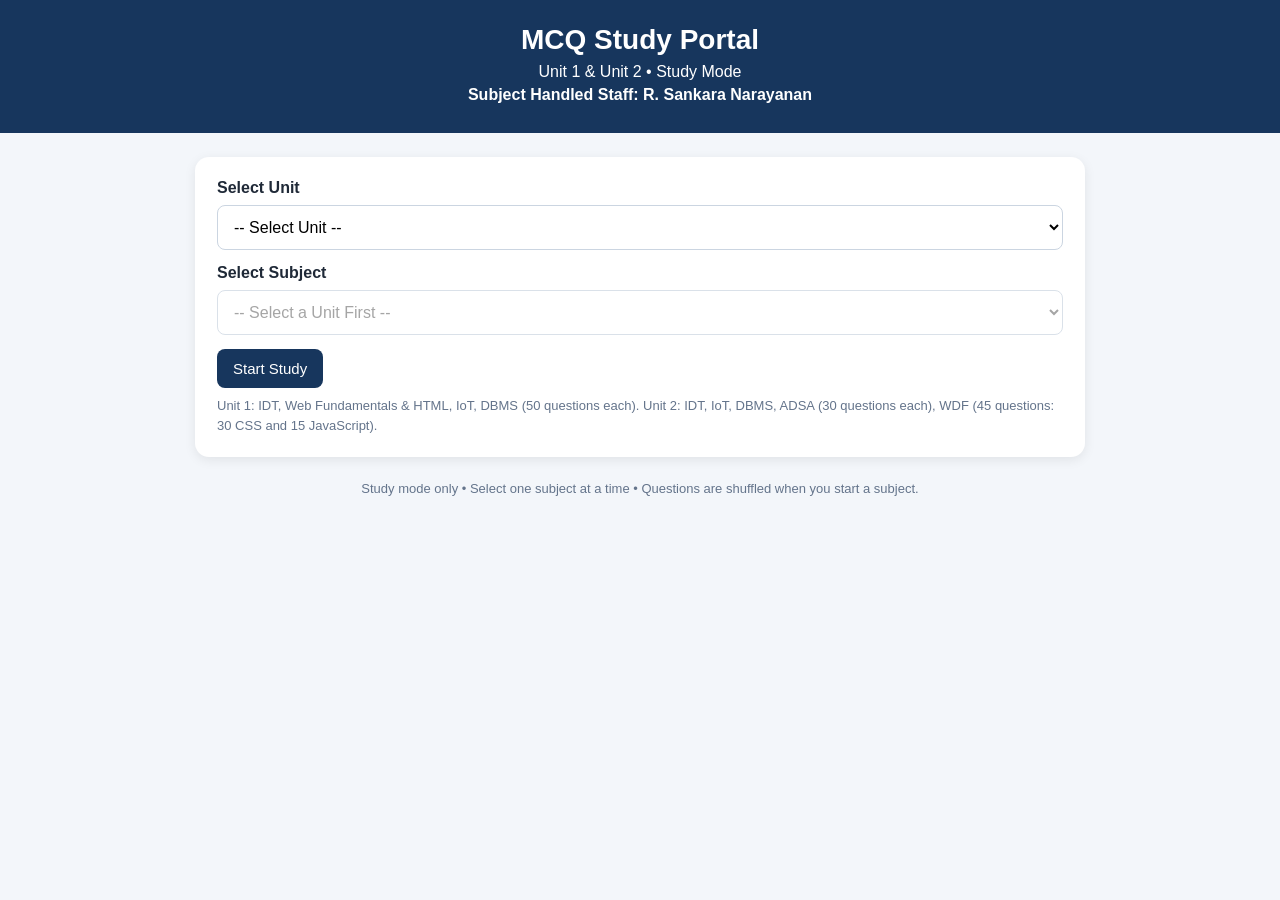
==== commit 896e1096: "Update index.html" ====
--- a/index.html
+++ b/index.html
@@ -19,7 +19,7 @@
     <label for="subjectSelect">Select Subject</label>
     <select id="subjectSelect" disabled><option value="">-- Select a Unit First --</option></select>
     <button id="startBtn">Start Study</button>
-    <div id="bankInfo" class="note">Unit 1: IDT, Web Fundamentals &amp; HTML, IoT, DBMS (50 questions each). Unit 2: IDT, IoT, DBMS, ADSA (30 questions each), CSS &amp; JavaScript (45 questions: 30 CSS and 15 JavaScript).</div>
+    <div id="bankInfo" class="note">Unit 1: IDT, Web Fundamentals &amp; HTML, IoT, DBMS (50 questions each). Unit 2: IDT, IoT, DBMS, ADSA (30 questions each), WDF (45 questions: 30 CSS and 15 JavaScript).</div>
   </section>
   <section id="studyCard" class="card hidden" aria-live="polite">
     <div id="subjectName" class="subject"></div>
@@ -102,4 +102,4 @@
 document.getElementById('previousBtn').addEventListener('click',previousQuestion);
 </script>
 </body>
-</html>+</html>
